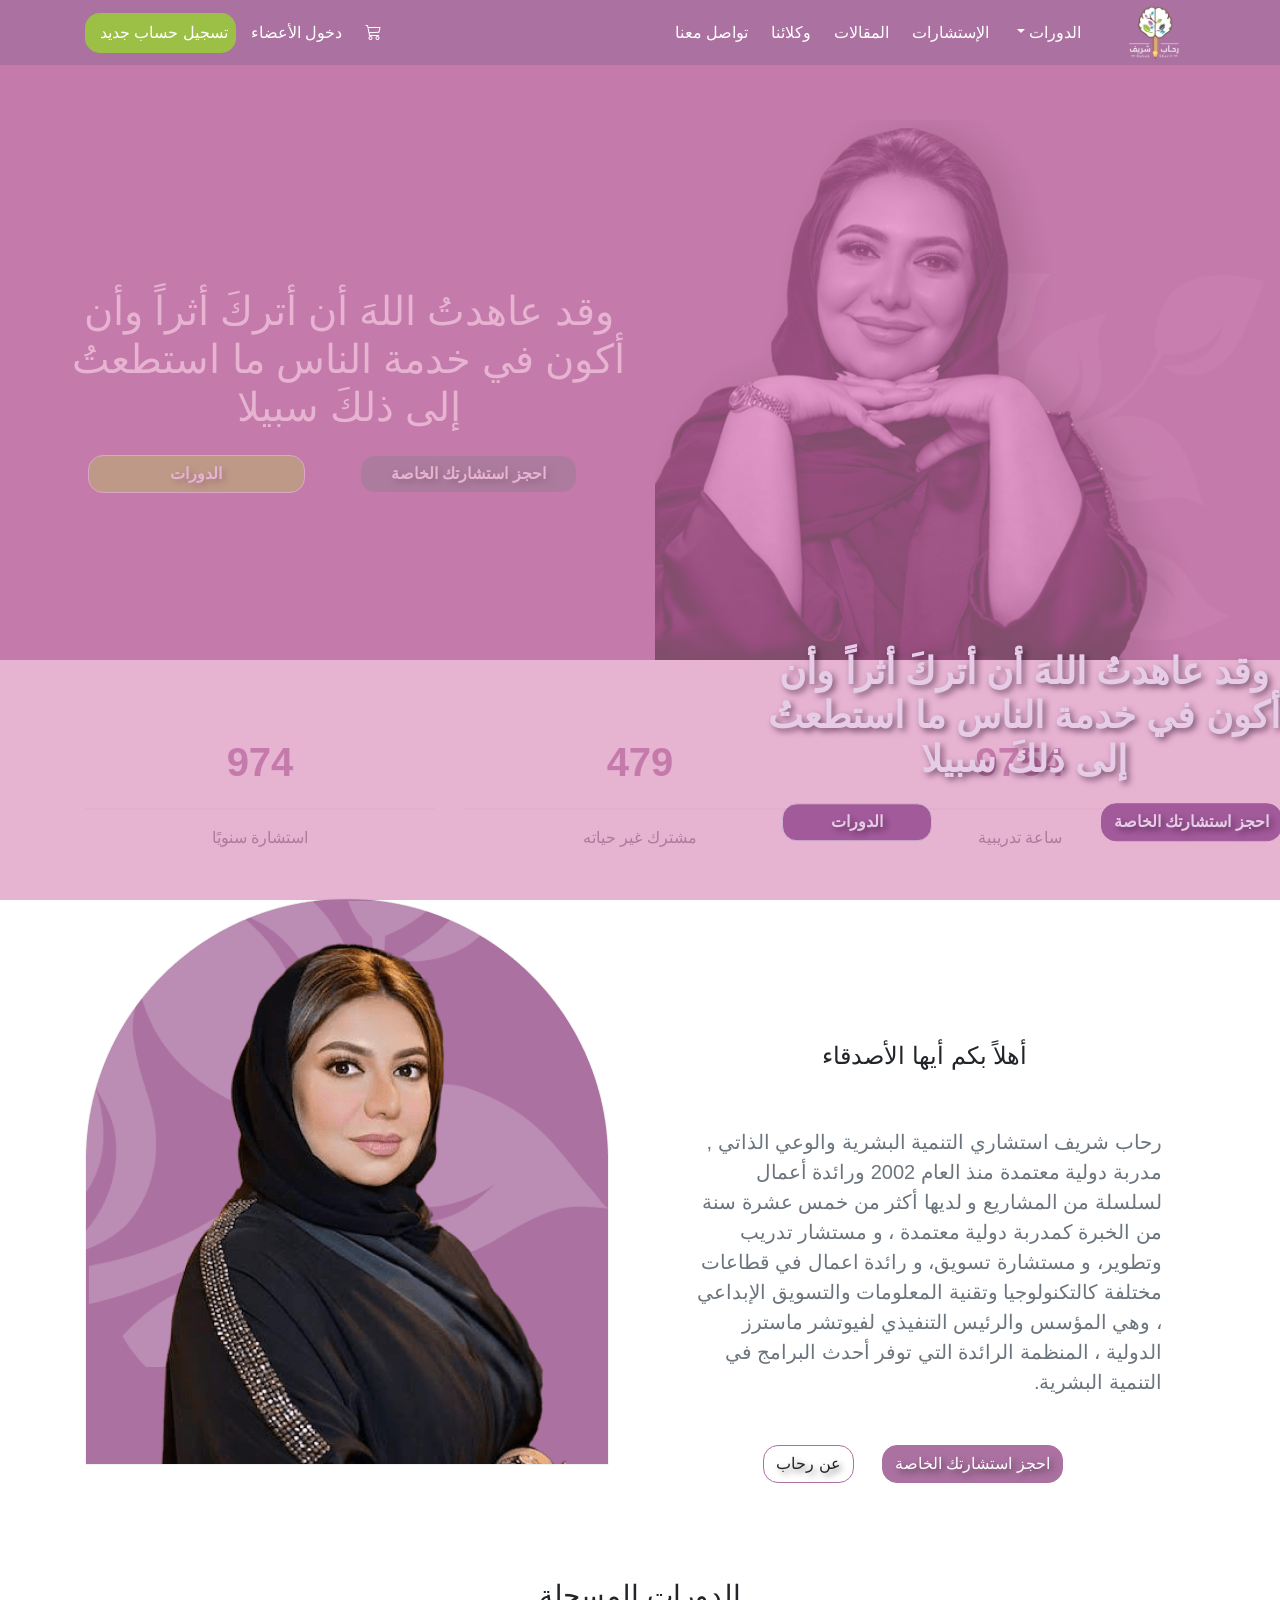
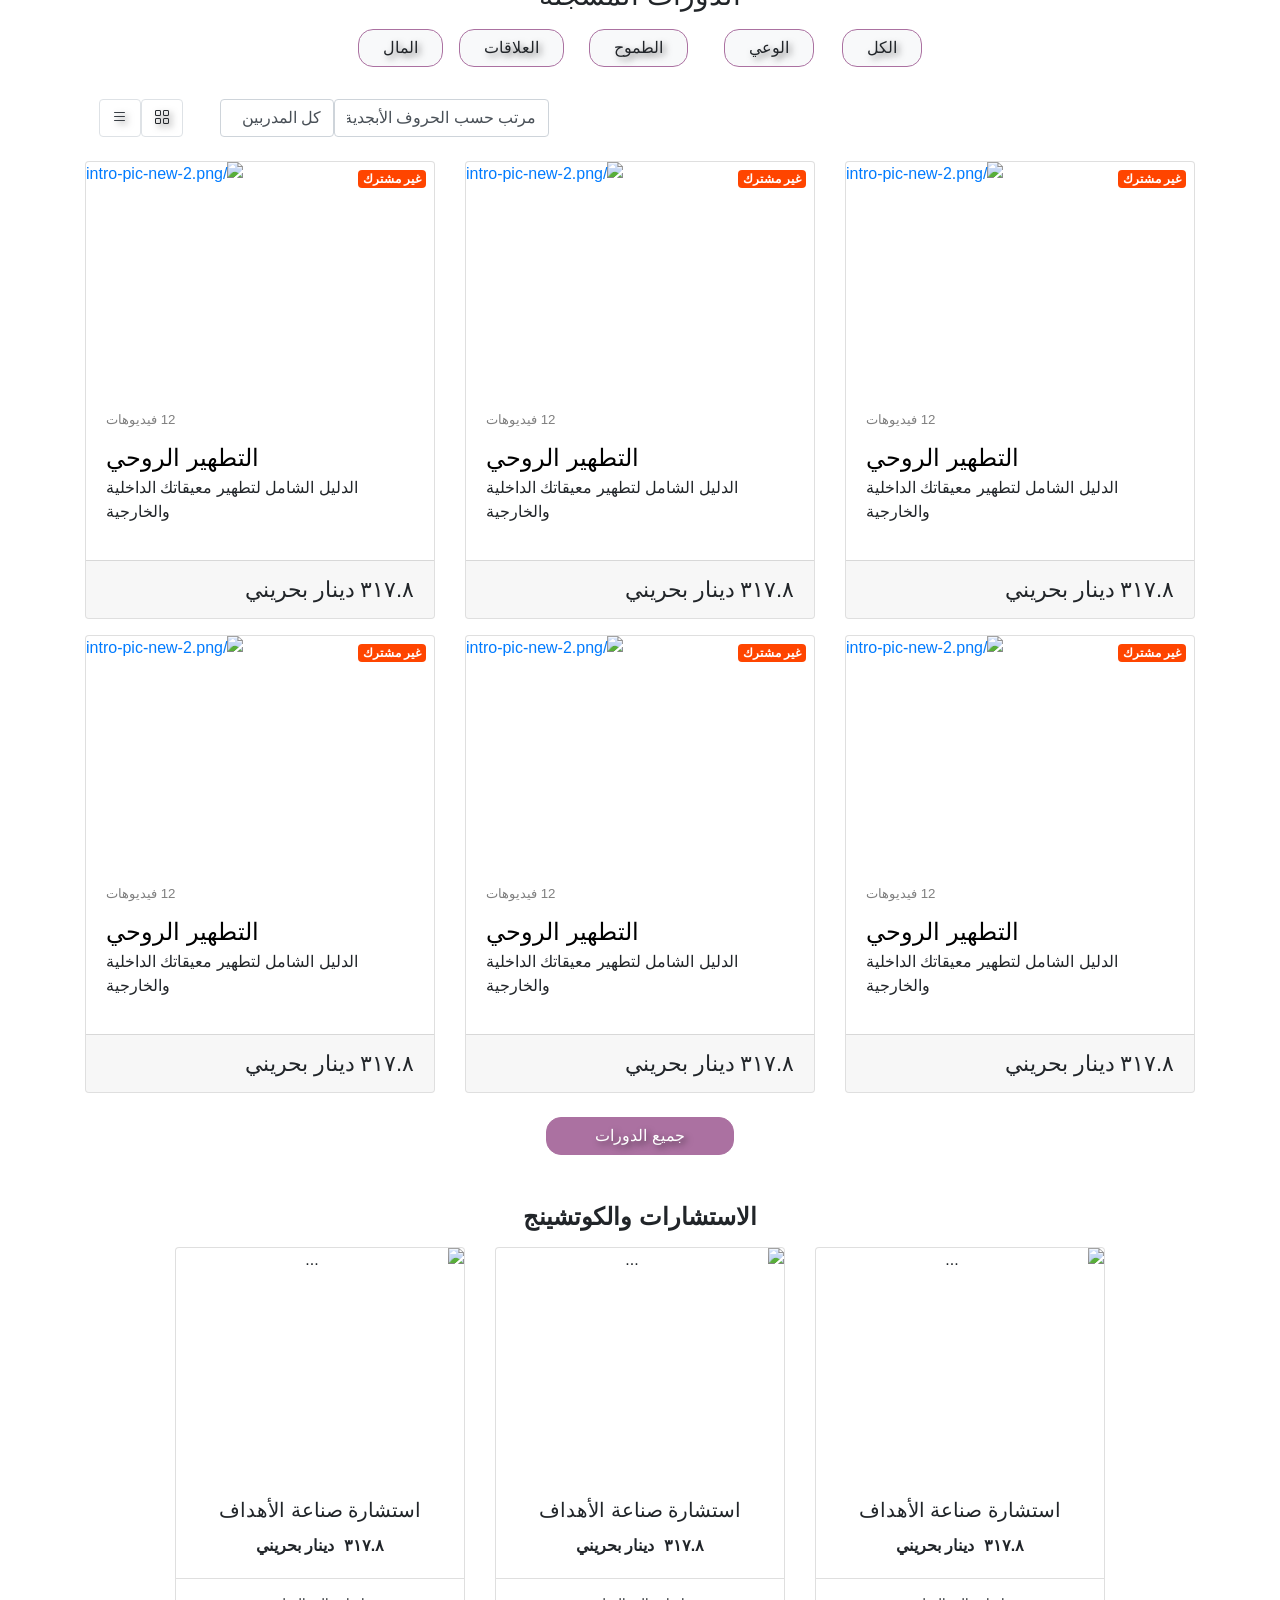
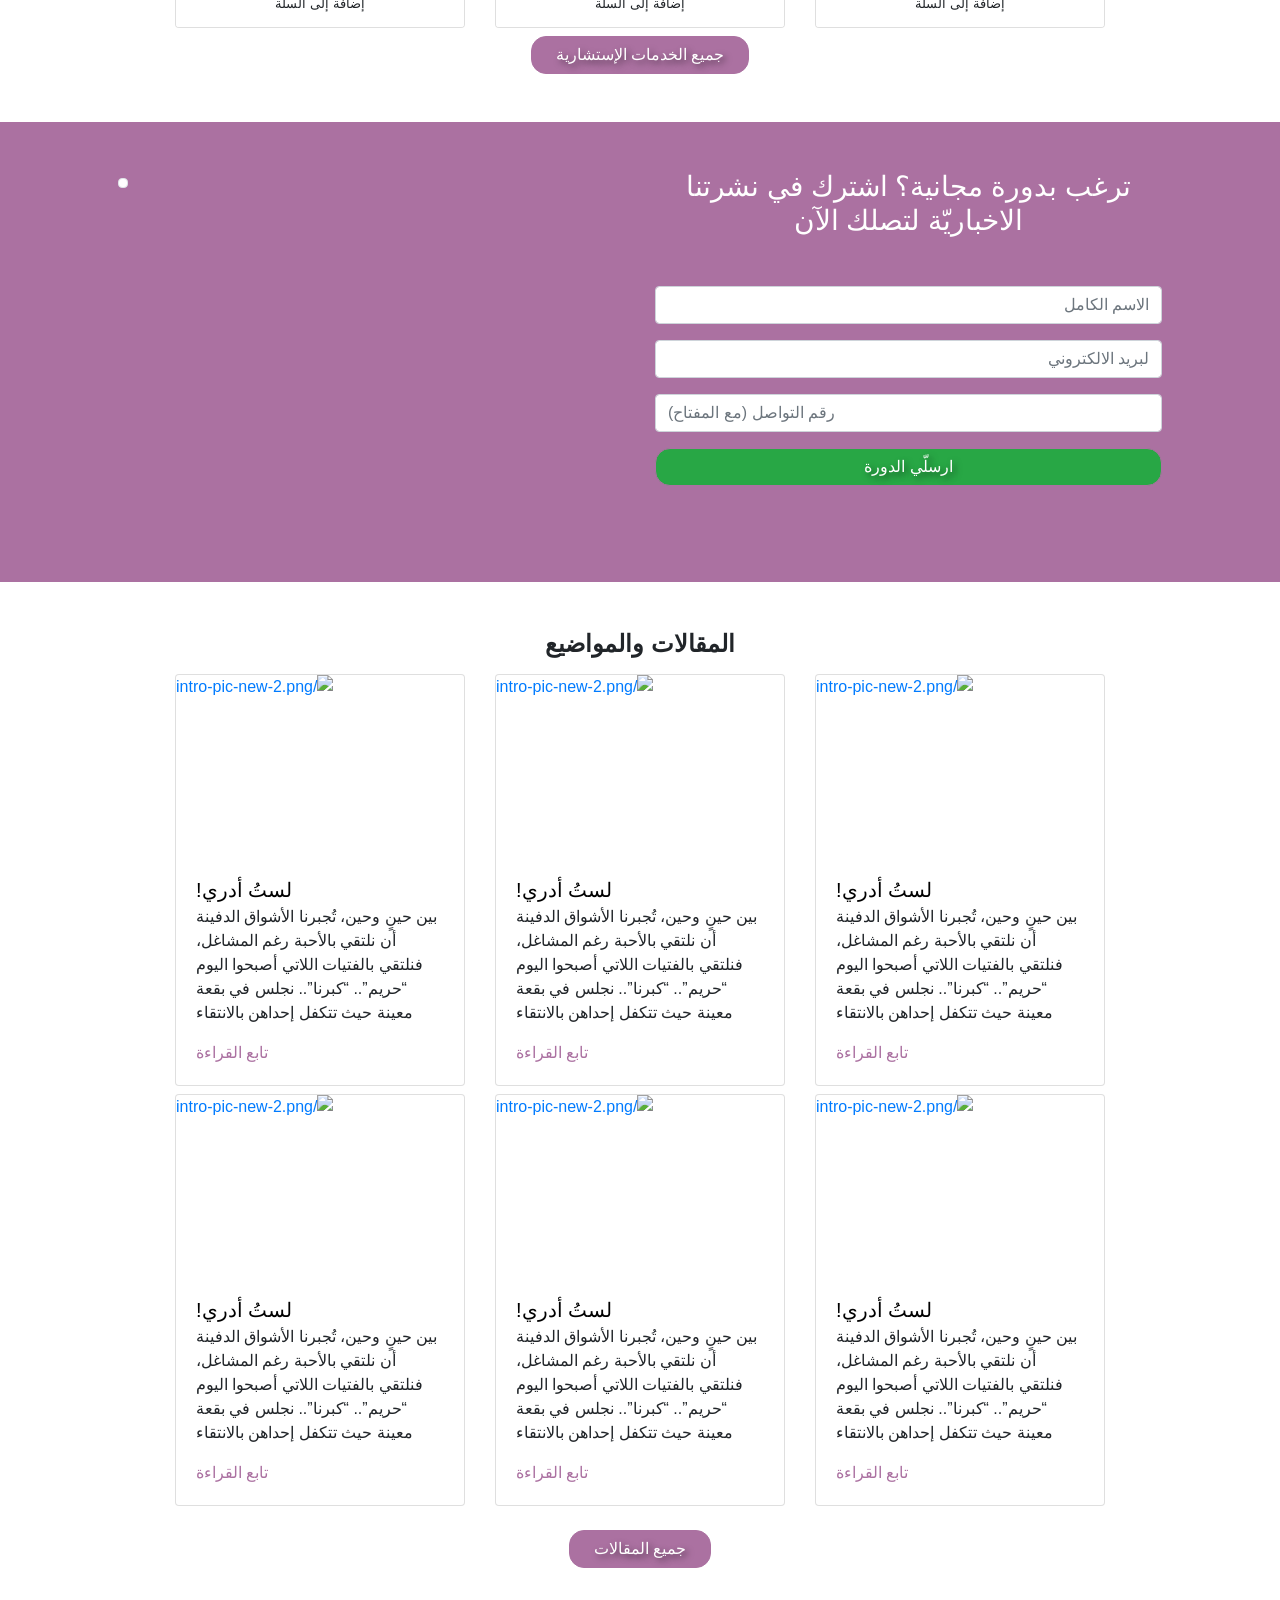
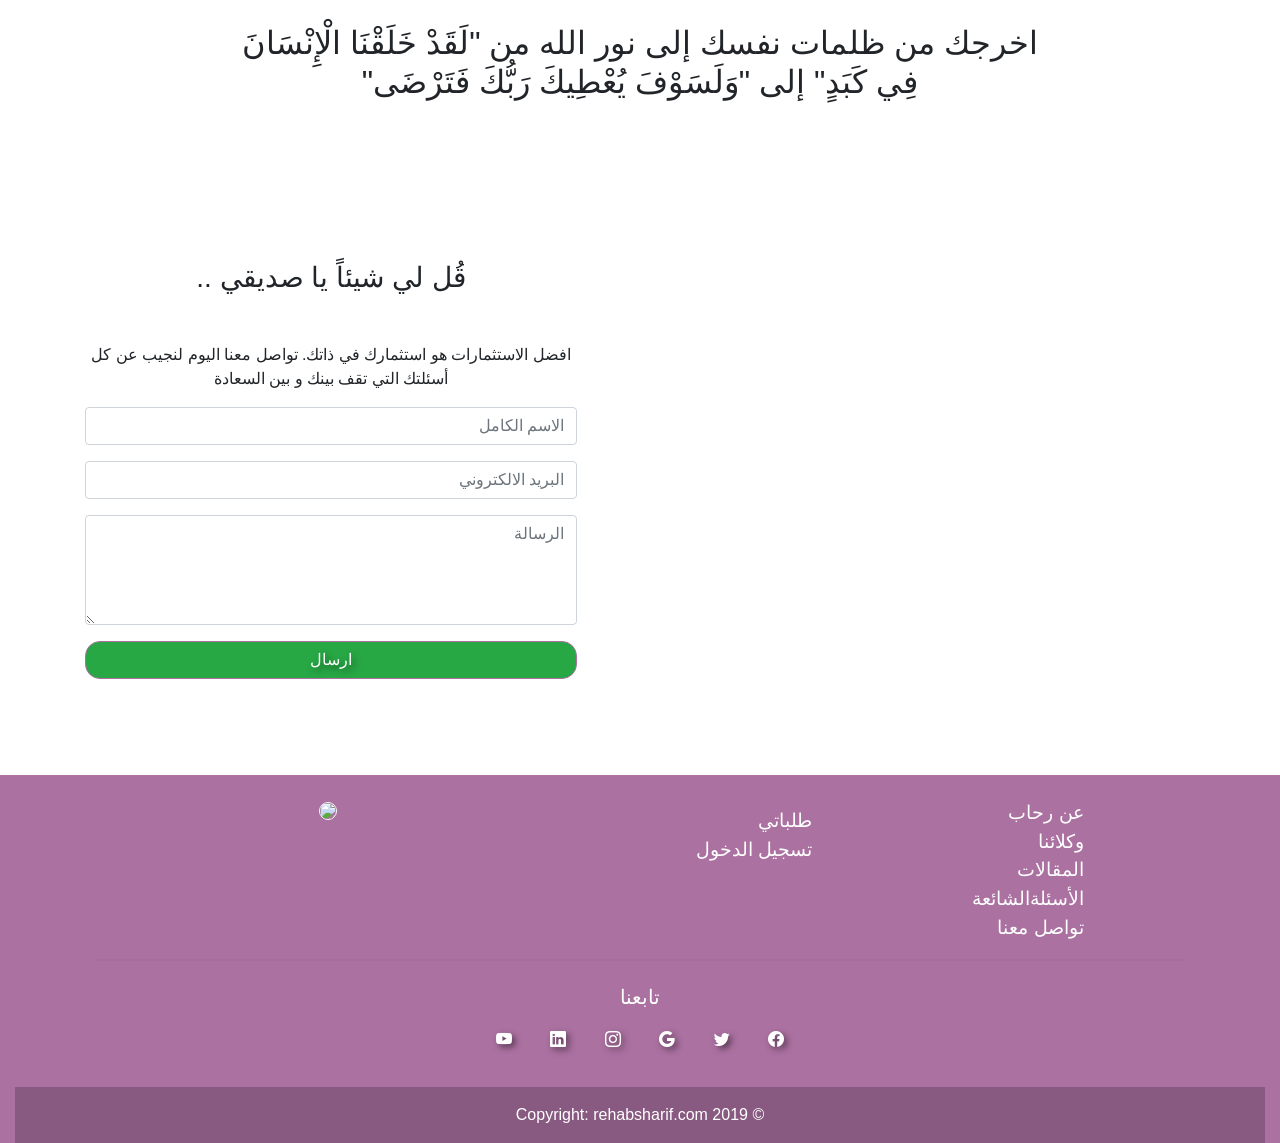
==== index.html @ 51729252 "Update index.html new video , VIDD" ====
<!DOCTYPE html>
<html lang="ar" dir="rtl">
<head>
    <meta charset="UTF-8">
    <meta name="viewport" content="width=device-width, initial-scale=1.0">
    
     <!-- Bootstrap cdn link  -->
     <link href="https://cdn.jsdelivr.net/npm/bootstrap@5.3.2/dist/css/bootstrap.min.css" rel="stylesheet" />
     <!-- bootstrap icons cdn  -->
     <link rel="stylesheet" href="https://cdn.jsdelivr.net/npm/bootstrap-icons@1.11.3/font/bootstrap-icons.min.css">
     <link rel="stylesheet" href="https://stackpath.bootstrapcdn.com/bootstrap/4.5.2/css/bootstrap.min.css">
     <script src="https://cdn.jsdelivr.net/npm/bootstrap@5.3.2/dist/js/bootstrap.bundle.min.js"></script>
     <!-- Our custom css  -->
     <link rel="stylesheet" href="testcss.css" />

     <style>
       /* Adjust the styles as needed */
    .video-container {
      position: relative;
      height: 100vh;
      overflow: hidden;
    }

    .video-container video {
      min-width: 100%;
      min-height: 100%;
      width: auto;
      height: auto;
      position: absolute;
      top: 50%;
      left: 50%;
      transform: translate(-50%, -50%);
      z-index: -1;
    }
.video-container{
  position: absolute;
      top: 0;
      left: 0;
      width: 100%;
      height: 100%;
      background-color: rgba(255, 192, 203, 0.5); /* Pink color with 50% transparency */
      z-index: 1;
}
    .content {
      position: absolute;
      top: 82%;
      left: 80%;
      transform: translate(-50%, -50%);
      text-align: center;
      /* color: rgba(255, 192, 203); */
      color: white;
      text-shadow: 3px 3px 6px rgba(0, 0, 0, 0.5);
    }

    .content h1 {
      font-size: 2.3rem;
      margin-bottom: 5px;
    }
    .overlay {
      position: absolute;
      top: 0;
      left: 0;
      width: 100%;
      height: 100%;
      background-color: rgba(128, 0, 128, 0.2); /* Light purple color with 20% opacity */
      z-index: 1;
    }
.btn{
  text-shadow: 3px 3px 6px rgba(0, 0, 0, 0.5);
}
     </style>

    <title>Document</title>
</head>

    <body class="m-0 border-0 p-0">
        <!-- Main Navbar  -->
        <nav class="navbar navbar-expand-lg bg-navbar p-0 m-0 fixed-top text-right">
            <!--make navbar fixed to top with no side margin or space-->
            <div class="container">
    
                <a class="navbar-brand " href="#"><img src="brandlogo.png" width="50" height="55" /></a>
                <!--given logo size because its big will spoil navbar design-->
    
                <button class="navbar-toggler" id="toggler-btn" type="button" data-bs-toggle="collapse"
                    data-bs-target="#navbarSupportedContent" aria-controls="navbarSupportedContent" aria-expanded="false"
                    aria-label="Toggle navigation">
                    <span class="navbar-toggler-icon"><i class="bi bi-list"></i></span>
                </button>
                <!-- this is the button for toggle event, use bootstrap default,(bootstrap javascript cdn must import)-->
    
                <div class="collapse navbar-collapse" id="navbarSupportedContent">
                    <!--in this div place all the content want to toggle-->
                    <!-- put every navigaition in the form of ul & li and give bootstrap navbar class-->
                    <ul class="navbar-nav">
                        <li class="nav-item dropdown">
                            <a class="nav-link dropdown-toggle text-white" href="#" role="button" data-bs-toggle="dropdown"
                                aria-expanded="false">
                                الدورات
                            </a>
                            <ul class="dropdown-menu text-center w-50">
                                <li><a class="dropdown-item nav-link text-dark" href="#">الدورات المسجلة</a></li>
                                <li><a class="dropdown-item nav-link text-dark " href="#">الدورات المباشرة</a></li>
    
                            </ul>
                        </li>
    
                        <li class="nav-item">
                            <a class="nav-link text-white" href="#">الإستشارات</a>
                        </li>
    
                        <li class="nav-item">
                            <a class="nav-link text-white" href="#">المقالات</a>
                        </li>
    
                        <li class="nav-item">
                            <a class="nav-link text-white" href="#">وكلائنا</a>
                        </li>
    
                        <li class="nav-item">
                            <a class="nav-link text-white" href="#">تواصل معنا</a>
                        </li>
    
                    </ul>
    
                    <ul class="navbar-nav me-auto mb-2 mb-lg-0 ">
                        <li class="nav-item">
                            <a class="nav-link active text-white" href="#"><i class="bi bi-cart3"></i></a>
                        </li>
                        <li class="nav-item">
                            <a class="nav-link text-white" href="#">دخول الأعضاء</a>
                        </li>

                        
                        <li class="nav-item nav_active_btn ">
                            <a class="nav-link text-white ">تسجيل حساب جديد</a>
                        </li>
    
    
                    </ul>
    
                </div>
            </div>
        </nav>
    
        <!-- Main Navbar end  -->
    
    
        <!-- Section 1 start - About rehab sharif  -->
        <section>

          <div class="contaier-fluid p-0 mt-4" style="background-color: none;">
            <div class="video-container">
              <!-- Replace 'video.mp4' with your video file -->
              <video preload autoplay loop muted class="mt-5 pt-5">
                <source src="VIDD.mp4" type="video/mp4">
                Your browser does not support the video tag.
              </video>
              <div class="overlay"></div>
              <div class="content pt-3 w-50">
                  <h1 class="display-4 fw-bold" >
                      وقد عاهدتُ اللهَ أن أتركَ أثراً وأن <br>
                      أكون في خدمة الناس ما استطعتُ<br>
                      إلى ذلكَ سبيلا</h1>
                      <div class="row pt-md-3 d-flex">
                          <div class="col-md-6 col-8 ">
                              <button type="button" style="background-color: #AB71A1;"
                                  class="btn  btn-light  text-white  round-corner ">
                              <b>   احجز استشارتك الخاصة</b></button>
                          </div>
                          <!-- btn-g-w is custom class for aldawarat button  -->
                          <div class="col-md-6 col-4 ">
                              <button type="button"  style="background-color: #AB71A1;" class="btn btn-light border btn-g-w  px-5"><b> الدورات</b></button>
                          </div>
                      </div>
            
              </div>
            </div>
          </div>
    

         
            
              </div>
            </div>
          </div>
        <div class="container-fluid rehab_design_bg_img m-0 pb-2 pb-md-0 pt-5">
            <div class="container-fluid  m-0 p-0 ">
                <div class="row pt-5">
                    <div class="col-md-6 image-fluid">
                        <img src="intro-pic-new-2.png" class="img-fluid" alt="Rehab Sharif Photo">
                    </div>
                    <div class="col-md-6 my-auto">
                        <h1 class="text-center text-white d-flex justify-content-center justify-content-lg-start pl-md-5 mt-3 mt-md-0" >
                            وقد عاهدتُ اللهَ أن أتركَ أثراً وأن <br>
                            أكون في خدمة الناس ما استطعتُ<br>
                            إلى ذلكَ سبيلا</h1>
    
                        <div class="row pt-md-3">
                            <div class="col-md-6 col-8 ">
                                <button type="button"
                                    class="btn  btn-light  text-white btn-block round-corner mr-md-5 bg-secondary w-75">
                                <b>   احجز استشارتك الخاصة</b></button>
                            </div>
                            <!-- btn-g-w is custom class for aldawarat button  -->
                            <div class="col-md-6 col-4 ">
                                <button type="button" class="btn btn-light border btn-g-w btn-block w-75"><b> الدورات</b></button>
                            </div>
                        </div>
    
                    </div>
    
                </div>
            </div>
        </div>
        <br>
    </section>
        <!-- Section 1 end  -->






<section>
    <div class="container mt-5 mb-md-5">
        <div class="row d-flex text-center ">
            <div class="col-md-4 col-12 mb-5 mb-md-0"><span class="stopwatch fs-1"  id="stopwatch1"><strong>0</strong></span><hr> <span class="text-muted">ساعة تدريبية </span></div>
            <div class="col-md-4 col-12 mb-5 mb-md-0"><span class="stopwatch fs-1" id="stopwatch2"><b>0</b></span><hr><span class="text-muted">مشترك غير حياته </span></div>
            <div class="col-md-4 col-12 mb-5 mb-md-0"><span class="stopwatch fs-1" id="stopwatch3"><b>0</b></span><hr><span class="text-muted">استشارة سنويًا</span></div>
        </div>
    </div>
</section>


        <!-- stopwatch section ends  -->
    
<!-- about rehab sharif section  start  -->

<section>
<div class="container">
    
    <div class="row ">
        <div class="col-md-6 col-12 my-5 px-5 order-md-0 order-1">
            <h4 class="my-md-5 pt-md-5 pb-2 text-center">أهلاً بكم أيها الأصدقاء</h4>
            <p class="fs-5 text-muted text-end">رحاب شريف استشاري التنمية البشرية والوعي الذاتي , مدربة دولية معتمدة منذ العام 2002 ورائدة أعمال لسلسلة من المشاريع و لديها أكثر من خمس عشرة سنة من الخبرة كمدربة دولية معتمدة ، و مستشار تدريب وتطوير، و مستشارة تسويق، و رائدة اعمال في قطاعات مختلفة كالتكنولوجيا وتقنية المعلومات والتسويق الإبداعي ، وهي المؤسس والرئيس التنفيذي لفيوتشر ماسترز الدولية ، المنظمة الرائدة التي توفر أحدث البرامج في التنمية البشرية.</h5>
      
       <div class="mt-5 text-center">
                <button class="btn round-corner mx-md-4" id="book_consultation_btn">احجز استشارتك الخاصة</button>
                <button class="btn round-corner ">عن رحاب</button>
            </div>
            </div>
        <div class="col-md-6 col-12">
            <img src="About-Rehab.png" class="img-fluid" alt="">
        </div>
    </div>
</div>

</section>
<!-- about section end  -->

<!-- course category section - start  -->
<section id="courses" class="mt-5">
    <div class="container">
        <div>
          <div class="coursesection">
    
            <h3 class="text-center mb-2">الدورات المسجلة</h3>
          </div>
    
          <div class="text-center">
            <button class="btn btn-light m-2 px-4">الكل </button>
            <button class="btn btn-light mx-3 px-4">الوعي </button>
            <button class="btn btn-light mx-3 px-4">الطموح </button>
            <button class="btn btn-light mx-1 px-4">العلاقات </button>
            <button class="btn btn-light mx-2 px-4">المال </button>
      
          
          </div>
        </div>
      </div>
</section>

<!-- course category section -end  -->

                                    <!-- courses section list  -start  -->

  <section id="courses">
<!-- Button group  -->
<div class="container mt-4">
    <div class="container d-flex justify-content-end ">
      <div class="row d-flex ">
   
    <div class="col-md-9 col-8 d-flex flex-wrap flex-md-nowrap ">
      <div class=" active mb-3">
        <select class="form-control" id="sfwd_prs-order-by" name="orderby">
          <option value="alphabetical" selected="selected">مرتب حسب الحروف الأبجدية</option>
          <option value="recent">حديثة الانشاء</option>
        </select>
      </div>

      <div class="select-wrap active mb-3">
        <select class="form-control" id="sfwd_instructors-order-by" name="filter-instructors">
          <option value="all">كل المدربين</option>
          <option value="20">sham admin</option>
          <option value="3">suhail-admin</option>
          <option value="11">حليمة شريف</option>
        </select>
      </div>
    </div>
    <div class="col-md-3 col-4">
      <div class="btn-group" role="group" aria-label="Basic example">
        <button type="button" class="btn border border-1 rounded-1">  <i class="bi bi-grid" ></i></button>
        <button type="button" class="btn border border-1 rounded-1"> <i class="bi bi-list text-dark"></i></button>
    
      </div>
    </div>

    </div>
    </div>
<!-- button group end  -->


  </div>
<!-- courses section started  -->
  <div class="container  d-flex justify-content-end mb-4 mt-5 mt-md-2">
    <div class="row row-cols-1 row-cols-md-3 g-md-3 g-4">
    
        <div class="col">
          <div class="card h-100 position-relative">
            <span class="badge badge-primary position-absolute top-0 end-0 m-2" style="background-color:orangered">غير مشترك</span>
    
          <a href="">
            <img src="https://rehabsharif.b-cdn.net/wp-content/uploads/2023/02/%D8%AF%D9%88%D8%B1%D8%A9-%D8%A7%D9%84%D8%AA%D8%B7%D9%87%D9%8A%D8%B1-%D8%A7%D9%84%D8%B1%D9%88%D8%AD%D9%8A-min-300x176.png" class="card-img-top align-content-center img-fluid "   alt="/intro-pic-new-2.png" style="min-height:230px;max-height:  230px;">
          </a>
    
    
            <div class="card-body">
              <h5 class="card-title" style="color:gray;font-size: smaller;">12 فيديوهات</h5>
              <a href="#"  style="color: black;font-size: 24px;text-decoration: none;" > التطهير الروحي</a>
              <p class="card-text pb-3">
                الدليل الشامل لتطهير معيقاتك الداخلية والخارجية	</p>
            </div>
            <div class="card-footer  d-flex">
              <span style="font-size: 22px;" id="currency_set">٣١٧.٨</span>
              <span style="font-size: 22px;padding-right: 5px;">
              دينار بحريني   				 	
              </span>     
               </div>
          </div>
        </div>
       
        <div class="col">
          <div class="card h-100 position-relative">
            <span class="badge badge-danger position-absolute top-0 end-0 m-2" style="background-color:orangered">غير مشترك</span>
    
          <a href="">
            <img src="https://rehabsharif.b-cdn.net/wp-content/uploads/2023/02/%D8%AF%D9%88%D8%B1%D8%A9-%D8%A7%D9%84%D9%83%D9%8A%D9%86%D9%88%D9%86%D8%A9-%D8%A7%D9%84%D8%B1%D9%88%D8%AD%D9%8A%D8%A9-min-300x176.png" class="card-img-top align-content-center img-fluid"   alt="/intro-pic-new-2.png" style="min-height:230px;max-height:  230px;">
          </a>
    
    
            <div class="card-body">
              <h5 class="card-title" style="color:gray;font-size: smaller;">12 فيديوهات</h5>
              <a href="#"  style="color: black;font-size: 24px;text-decoration: none;" > التطهير الروحي</a>
              <p class="card-text pb-3">
                الدليل الشامل لتطهير معيقاتك الداخلية والخارجية	</p>
            </div>
            <div class="card-footer  d-flex">
              <span style="font-size: 22px;" id="currency_set">٣١٧.٨</span>
              <span style="font-size: 22px;padding-right: 5px;">
              دينار بحريني   				 	
              </span>     
               </div>
          </div>
        </div>
    
        <div class="col">
          <div class="card h-100 position-relative">
            <span class="badge badge-danger position-absolute top-0 end-0 m-2" style="background-color:orangered">غير مشترك</span>
    
          <a href="">
            <img src="https://rehabsharif.b-cdn.net/wp-content/uploads/2023/02/%D8%AF%D9%88%D8%B1%D8%A9-%D8%AC%D8%B0%D8%A8-%D8%B4%D8%B1%D9%8A%D9%83-%D8%A7%D9%84%D8%AD%D9%8A%D8%A7%D8%A9-min-300x176.png" class="card-img-top align-content-center"   alt="/intro-pic-new-2.png" style="min-height:230px;max-height:  230px;">
          </a>
    
    
            <div class="card-body">
              <h5 class="card-title" style="color:gray;font-size: smaller;">12 فيديوهات</h5>
              <a href="#"  style="color: black;font-size: 24px;text-decoration: none;" > التطهير الروحي</a>
              <p class="card-text pb-3">
                الدليل الشامل لتطهير معيقاتك الداخلية والخارجية	</p>
            </div>
            <div class="card-footer  d-flex">
              <span style="font-size: 22px;" id="currency_set">٣١٧.٨</span>
              <span style="font-size: 22px;padding-right: 5px;">
              دينار بحريني   				 	
              </span>     
               </div>
          </div>
        </div>
    
    
        <div class="col">
          <div class="card h-100 position-relative">
            <span class="badge badge-danger position-absolute top-0 end-0 m-2" style="background-color:orangered">غير مشترك</span>
    
          <a href="">
            <img src="https://rehabsharif.b-cdn.net/wp-content/uploads/2023/02/%D8%AF%D9%88%D8%B1%D8%A9-%D8%B1%D8%B3%D8%A7%D8%A6%D9%84-%D9%85%D9%86-%D8%A7%D9%84%D9%84%D9%87-min-300x176.png" class="card-img-top align-content-center"   alt="/intro-pic-new-2.png" style="min-height:230px;max-height:  230px;">
          </a>
   
    
            <div class="card-body">
              <h5 class="card-title" style="color:gray;font-size: smaller;">12 فيديوهات</h5>
              <a href="#"  style="color: black;font-size: 24px;text-decoration: none;" > التطهير الروحي</a>
              <p class="card-text pb-3">
                الدليل الشامل لتطهير معيقاتك الداخلية والخارجية	</p>
            </div>
            <div class="card-footer  d-flex">
              <span style="font-size: 22px;" id="currency_set">٣١٧.٨</span>
              <span style="font-size: 22px;padding-right: 5px;">
              دينار بحريني   				 	
              </span>     
               </div>
          </div>
        </div>
    
    
    
        <div class="col">
          <div class="card h-100 position-relative">
            <span class="badge badge-danger position-absolute top-0 end-0 m-2" style="background-color:orangered">غير مشترك</span>
    
          <a href="">
            <img src="https://rehabsharif.b-cdn.net/wp-content/uploads/2023/02/%D8%B1%D9%81%D8%B9-%D8%A7%D9%84%D8%A5%D8%B3%D8%AA%D8%AD%D9%82%D8%A7%D9%82-min-300x176.png" class="card-img-top align-content-center"   alt="/intro-pic-new-2.png" style="min-height:230px;max-height:  230px;">
          </a>
        
            <div class="card-body">
              <h5 class="card-title" style="color:gray;font-size: smaller;">12 فيديوهات</h5>
              <a href="#"  style="color: black;font-size: 24px;text-decoration: none;" > التطهير الروحي</a>
              <p class="card-text pb-3">
                الدليل الشامل لتطهير معيقاتك الداخلية والخارجية	</p>
            </div>
            <div class="card-footer  d-flex">
              <span style="font-size: 22px;" id="currency_set">٣١٧.٨</span>
              <span style="font-size: 22px;padding-right: 5px;">
              دينار بحريني   				 	
              </span>     
               </div>
          </div>
        </div>
    
    
    
           <div class="col">
          <div class="card h-100 position-relative">
            <span class="badge badge-primary position-absolute top-0 end-0 m-2" style="background-color:orangered">غير مشترك</span>
    
          <a href="">
            <img src="https://rehabsharif.b-cdn.net/wp-content/uploads/2023/02/%D9%81%D9%83-%D8%A7%D9%84%D8%AA%D8%B9%D9%84%D9%82-min-300x176.png" class="card-img-top align-content-center"   alt="/intro-pic-new-2.png" style="min-height:230px;max-height:  230px;">
          </a>
    
    
            <div class="card-body">
              <h5 class="card-title" style="color:gray;font-size: smaller;">12 فيديوهات</h5>
              <a href="#"  style="color: black;font-size: 24px;text-decoration: none;" > التطهير الروحي</a>
              <p class="card-text pb-3">
                الدليل الشامل لتطهير معيقاتك الداخلية والخارجية	</p>
            </div>
            <div class="card-footer  d-flex">
              <span style="font-size: 22px;" id="currency_set">٣١٧.٨</span>
              <span style="font-size: 22px;padding-right: 5px;">
              دينار بحريني   				 	
              </span>     
               </div>
          </div>
        </div>
    
    
        
    
      </div>
  </div>

  </section>                                  

<!-- courses section list -end  -->

 <!-- more courses button  -->
 <div class="container mb-5">
    <div class="text-center"><button class="btn btn-light bg-navbar text-white px-5">جميع الدورات</button></div>
 </div>

 <!-- end more section button code  -->

 <!-- live sessions section- start -->
 <div class="container mt-3  w-75">
    <h4 class="text-center mb-3"><b>الاستشارات والكوتشينج</b></h4>
    <div class="row row-cols-1 row-cols-md-3 g-4">
        <div class="col">
          <div class="card h-100 text-center">
            <img src="https://rehabsharif.b-cdn.net/wp-content/uploads/2023/02/Making-goals-consultation-600x540-1-300x300.png " class="card-img-top" alt="..." style="min-height:230px;max-height:  230px;">
            <div class="card-body">
              <h5 class="card-title">استشارة صناعة الأهداف</h5>
              <div class="card-text   text-center">
                <span style="font-size: 16px;" id="currency_set"><b> ٣١٧.٨</b></span>
                <span style="font-size: 16px;padding-right: 5px;">
              <b>  دينار بحريني   </b>				 	
                </span>     
                 </div>
            </div>
            <div class="card-footer bg-white">
              <small class="">إضافة إلى السلة</small>
            </div>
          </div>
        </div>



        <div class="col">
            <div class="card h-100 text-center">
              <img src="https://rehabsharif.b-cdn.net/wp-content/uploads/2023/02/Truama-relief-consultation-600x540-1-300x300.png " class="card-img-top" alt="..." style="min-height:230px;max-height:  230px;">
              <div class="card-body">
                <h5 class="card-title">استشارة صناعة الأهداف</h5>
                <div class="card-text   text-center">
                  <span style="font-size: 16px;" id="currency_set"><b> ٣١٧.٨</b></span>
                  <span style="font-size: 16px;padding-right: 5px;">
                <b>  دينار بحريني   </b>				 	
                  </span>     
                   </div>
              </div>
              <div class="card-footer bg-white">
                <small class="">إضافة إلى السلة</small>
              </div>
            </div>
          </div>


          <div class="col">
            <div class="card h-100 text-center">
              <img src="https://rehabsharif.b-cdn.net/wp-content/uploads/2023/02/General-consultation_-problem-solving-300x300.png" class="card-img-top" alt="..." style="min-height:230px;max-height:  230px;">
              <div class="card-body">
                <h5 class="card-title">استشارة صناعة الأهداف</h5>
                <div class="card-text   text-center">
                  <span style="font-size: 16px;" id="currency_set"><b> ٣١٧.٨</b></span>
                  <span style="font-size: 16px;padding-right: 5px;">
                <b>  دينار بحريني   </b>				 	
                  </span>     
                   </div>
              </div>
              <div class="card-footer bg-white">
                <small class="">إضافة إلى السلة</small>
              </div>
            </div>
          </div>

       

 
      </div>
      <div class="text-center mt-2"><button class="btn btn-light bg-navbar text-white px-md-4 "> جميع الخدمات الإستشارية</button></div>
    </div>
 </div>
 <!-- live sessions section -end  -->

 <!-- // contact form start  -->
<section>
 <div class="container-fluid mt-5">
    <div class="container p-5">
      <div class="row ">
        <div class="col-md-6 col-12 order-md-0 order-1">
          
          <form id="myForm" class="">
            <div class="form-group">
            <h3 class="text-center mb-md-5 mb-2 mt-5 mt-md-0">ترغب بدورة مجانية؟ اشترك في نشرتنا الاخباريّة لتصلك الآن</h3>
              <input type="text" class="form-control" id="firstName" name="firstName" required placeholder="الاسم الكامل">
            </div>
    
            <div class="form-group">
             
              <input type="email" class="form-control" id="email" name="email" required placeholder="لبريد الالكتروني">
              
            </div>
    
            <div class="form-group">
             
              <input type="tel" class="form-control" id="contactNumber" name="contactNumber"  pattern="[0-9]{10}" required placeholder="رقم التواصل (مع المفتاح)">
             
            </div>
    
            <button type="submit" class="btn btn-success btn-block round-corner mb-5">ارسلّي الدورة</button>
          </form>
        </div>
        <div class="col-md-6 col-12 "> <img class="img-fluid img-thumbnail rounded rounded-5  "
          src="https://rehabsharif.b-cdn.net/wp-content/uploads/2023/05/timo-stern-EvcUtLF12XQ-unsplash-min-1-scaled-1-1536x865.jpg"
          alt=""></div>
      </div>
    </div>
  </div>
</section>
 <!-- contact form end  -->


 <!-- //article section start  -->
 <section>
 <div class="container mt-5  w-75">
    <h4 class="text-center mb-3"><b>المقالات والمواضيع</b></h4>
    <div class="row row-cols-1 row-cols-md-3 g-2">

    
        <div class="col">
          <div class="card h-100 ">
          
    
          <a href="">
            <img src="https://rehabsharif.b-cdn.net/wp-content/uploads/2023/07/4142-12.jpg" class="card-img-top align-content-center img-fluid"   alt="/intro-pic-new-2.png" style="min-height:180px;max-height:  180px;">
          </a>
    
    
            <div class="card-body">
             
              <a href="#"  style="color: black;font-size: 20px;text-decoration: none;" > لستُ أدري!</a>
              <p class="card-text">
                بين حينٍ وحين، تُجبرنا الأشواق الدفينة أن نلتقي بالأحبة رغم المشاغل، فنلتقي بالفتيات اللاتي أصبحوا اليوم “حريم”.. “كبرنا”.. نجلس في بقعة معينة حيث تتكفل إحداهن  بالانتقاء	</p>
           <a href="#" style="color: #AB71A1;">تابع القراءة</a>
            </div>
           
          </div>
        </div>
       
    
        <div class="col">
            <div class="card h-100 ">
            
      
            <a href="">
              <img src="https://rehabsharif.b-cdn.net/wp-content/uploads/2023/07/127-153132-benefits-of-early-sleep-for-children-2.jpg" class="card-img-top align-content-center img-fluid"   alt="/intro-pic-new-2.png" style="min-height:180px;max-height:  180px;">
            </a>
      
      
              <div class="card-body">
               
                <a href="#"  style="color: black;font-size: 20px;text-decoration: none;" > لستُ أدري!</a>
                <p class="card-text">
                  بين حينٍ وحين، تُجبرنا الأشواق الدفينة أن نلتقي بالأحبة رغم المشاغل، فنلتقي بالفتيات اللاتي أصبحوا اليوم “حريم”.. “كبرنا”.. نجلس في بقعة معينة حيث تتكفل إحداهن  بالانتقاء	</p>
             <a href="#" style="color: #AB71A1;">تابع القراءة</a>
              </div>
             
            </div>
          </div>
    
    
          <div class="col">
            <div class="card h-100 ">
            
      
            <a href="">
              <img src="https://rehabsharif.b-cdn.net/wp-content/uploads/2023/07/girl-3402351_1920-1024x683-1-768x512.jpg" class="card-img-top align-content-center img-fluid"   alt="/intro-pic-new-2.png" style="min-height:180px;max-height:  180px;">
            </a>
      
      
              <div class="card-body">
               
                <a href="#"  style="color: black;font-size: 20px;text-decoration: none;" > لستُ أدري!</a>
                <p class="card-text">
                  بين حينٍ وحين، تُجبرنا الأشواق الدفينة أن نلتقي بالأحبة رغم المشاغل، فنلتقي بالفتيات اللاتي أصبحوا اليوم “حريم”.. “كبرنا”.. نجلس في بقعة معينة حيث تتكفل إحداهن  بالانتقاء	</p>
             <a href="#" style="color: #AB71A1;">تابع القراءة</a>
              </div>
             
            </div>
          </div>
    
    
          <div class="col">
            <div class="card h-100 ">
            
      
            <a href="">
              <img src="https://rehabsharif.b-cdn.net/wp-content/uploads/2023/07/TYLsZajG5U.jpg" class="card-img-top align-content-center img-fluid"   alt="/intro-pic-new-2.png" style="min-height:180px;max-height:  180px;">
            </a>
      
      
              <div class="card-body">
               
                <a href="#"  style="color: black;font-size: 20px;text-decoration: none;" > لستُ أدري!</a>
                <p class="card-text">
                  بين حينٍ وحين، تُجبرنا الأشواق الدفينة أن نلتقي بالأحبة رغم المشاغل، فنلتقي بالفتيات اللاتي أصبحوا اليوم “حريم”.. “كبرنا”.. نجلس في بقعة معينة حيث تتكفل إحداهن  بالانتقاء	</p>
             <a href="#" style="color: #AB71A1;">تابع القراءة</a>
              </div>
             
            </div>
          </div>
    
    
          <div class="col">
            <div class="card h-100 ">
            
      
            <a href="">
              <img src="https://rehabsharif.b-cdn.net/wp-content/uploads/2023/07/IMG-20230511-WA0070.jpg" class="card-img-top align-content-center img-fluid"   alt="/intro-pic-new-2.png" style="min-height:180px;max-height:  180px;">
            </a>
      
      
              <div class="card-body">
               
                <a href="#"  style="color: black;font-size: 20px;text-decoration: none;" > لستُ أدري!</a>
                <p class="card-text">
                  بين حينٍ وحين، تُجبرنا الأشواق الدفينة أن نلتقي بالأحبة رغم المشاغل، فنلتقي بالفتيات اللاتي أصبحوا اليوم “حريم”.. “كبرنا”.. نجلس في بقعة معينة حيث تتكفل إحداهن  بالانتقاء	</p>
             <a href="#" style="color: #AB71A1;">تابع القراءة</a>
              </div>
             
            </div>
          </div>
    
    
          <div class="col">
            <div class="card h-100 ">
            
      
            <a href="">
              <img src="https://rehabsharif.b-cdn.net/wp-content/uploads/2023/07/mailbox-black-and-white-rural.jpg" class="card-img-top align-content-center img-fluid"   alt="/intro-pic-new-2.png" style="min-height:180px;max-height:  180px;">
            </a>
      
      
              <div class="card-body">
               
                <a href="#"  style="color: black;font-size: 20px;text-decoration: none;" > لستُ أدري!</a>
                <p class="card-text">
                  بين حينٍ وحين، تُجبرنا الأشواق الدفينة أن نلتقي بالأحبة رغم المشاغل، فنلتقي بالفتيات اللاتي أصبحوا اليوم “حريم”.. “كبرنا”.. نجلس في بقعة معينة حيث تتكفل إحداهن  بالانتقاء	</p>
             <a href="#" style="color: #AB71A1;">تابع القراءة</a>
              </div>
             
            </div>
          </div>
 
    
      </div>
      <div class="text-center mt-4"><button class="btn btn-light bg-navbar text-white px-md-4 "> جميع المقالات</button></div>
    </div>
</section>
 <!-- article section end  -->

 <!-- thought quote  start -->
 <div class="container text-center  mt-5">
    <div class="container mt-5">
        <div class="container mb-5">
          <div class="row">
            <div class="col-12 ">
 <h4 class="p-2 fs-2">اخرجك من ظلمات نفسك إلى نور الله

    من "لَقَدْ خَلَقْنَا الْإِنْسَانَ <br>
    فِي كَبَدٍ"
    
    إلى "وَلَسَوْفَ يُعْطِيكَ رَبُّكَ فَتَرْضَى"</h4>
  </div>
</div>
</div>
</div>
</div>
    <!-- thought quote end  -->

    <!-- contact us form start -->
    <section>
        <div class="container">
          <div class="row">
            <div class="col-12 col-md-6 text-center">
              <img class="img-fluid  rounded rounded-5 w-75 mt-md-5"
                  src="https://rehabsharif.b-cdn.net/wp-content/uploads/2023/05/Contact.png"
                  alt="">
            </div>
            <div class="col-md-6 col-12 order-md-0 order-1 mt-md-5">
                  
              <form id="myForm" class="pr-md-5" >
                <div class="form-group">
                <h3 class="text-center mb-md-5 mb-2 mt-md-5 mt-3 mt-md-0">قُل لي شيئاً يا صديقي ..</h3>
                <p class="text-center">افضل الاستثمارات هو استثمارك في ذاتك. تواصل معنا اليوم لنجيب عن كل أسئلتك التي تقف بينك و بين السعادة</p>
                  <input type="text" class="form-control" id="firstName" name="firstName" required placeholder="الاسم الكامل">
                </div>
        
                <div class="form-group">
                 
                  <input type="email" class="form-control" id="email" name="email" required placeholder="البريد الالكتروني">
                  
                </div>
        
                <div class="form-group">
                 
                  <textarea class="form-control"  id="txtareamessage" rows="4" placeholder="الرسالة"></textarea>
                 
                </div>
        
                <button type="submit" class="btn btn-success round-corner btn-block round-corner mb-5">ارسال</button>
              </form></div>
          </div>
        </div>
          
        </section>
        
    <!-- contact us form end  -->



    <!-- footer section start  -->

    <section class="d-md-block mt-md-5">
      <!-- Remove the container if you want to extend the Footer to full width. -->
    <div class="container-fluid">
      <!-- Footer -->
      <footer class="text-center text-lg-start text-white">
              
        <!-- Grid container -->
        <div class="container p-4 pb-0 footerbuttons">
          <!-- Section: Links -->
          <section class="">
            <!--Grid row-->
            <div class="row d-flex  justify-content-md-around">
        
            
    
              <!--Grid column-->
              <div class="col-lg-2 col-md-6 mb-4 mb-md-0 col-6 text-end">
              
                <ul class="list-unstyled mb-0">
                  <li>
                    <a href="#!" class="text-white">عن رحاب</a>
                  </li>
                  <li>
                    <a href="#!" class="text-white">وكلائنا</a>
                  </li>
                  <li>
                    <a href="#!" class="text-white">المقالات</a>
                  </li>
                  <li>
                    <a href="#!" class="text-white">الأسئلةالشائعة</a>
                  </li>
                  <li>
                    <a href="#!" class="text-white">تواصل معنا</a>
                  </li>
                </ul>
              </div>
              <!--Grid column-->
    
              <!--Grid column-->
              <div class="col-lg-2 col-md-6 mb-4 mb-md-0 col-6 text-end">
               
    
                <ul class="list-unstyled mb-0 p-2 pr-3 pr-md-0">
                  <li>
                    <a href="#!" class="text-white">طلباتي</a>
                  </li>
                 
                  <li>
                    <a href="#!" class="text-white">تسجيل الدخول</a>
                  </li>
                  
                </ul>
              </div>
              <!--Grid column-->
    
              <div class="col-lg-4 col-md-6 mb-3 mb-md-0 mt-1 mt-md-0">
    
                <img src="https://rehabsharif.b-cdn.net/wp-content/uploads/2023/05/Contact.png" class="img-fluid w-50" style="border-radius:70%;border:1px solid white;"/>
    
           
              </div>


       
            </div>
            <!--Grid row-->
          </section>
          <!-- Section: Links -->
    
          
    
          <!-- Section: CTA -->
       
          <!-- Section: CTA -->
    
          <hr class="mb-4" />
    
          <!-- Section: Social media -->
          <section class=" text-center mb-0">
            <h5 class="text-center text-white mb-2">تابعنا</h5>
            <!-- Facebook -->
            <a
            class="btn btn-floating m-1 mb-0mb-0 "
            href="#!"
            role="button"
            ><i class="bi bi-facebook text-white"></i
           ></a>
            <!-- Twitter -->
            <a
               class="btn btn-floating m-1 mb-0"
               href="#!"
               role="button"
               ><i class="bi bi-twitter text-white"></i
              ></a>
    
            <!-- Google -->
            <a
            class="btn btn-floating m-1 mb-0"
            href="#!"
            role="button"
            ><i class="bi bi-google text-white"></i
           ></a>
    
            <!-- Instagram -->
            <a
            class="btn btn-floating m-1 mb-0"
            href="#!"
            role="button"
            ><i class="bi bi-instagram text-white"></i
           ></a>
    
            <!-- Linkedin -->
            <a
            class="btn btn-floating m-1 mb-0"
            href="#!"
            role="button"
            ><i class="bi bi-linkedin text-white"></i
           ></a>
    
            <!-- youtube -->
            <a
            class="btn btn-floating m-1 mb-0"
            href="#!"
            role="button"
            ><i class="bi bi-youtube text-white"></i
           ></a>
          </section>
          <!-- Section: Social media -->
        </div>
        <!-- Grid container -->
    
        <!-- Copyright -->
        <div
             class="text-center p-3"
             style="background-color: rgba(0, 0, 0, 0.2)"
             >
          © 2019 Copyright:
          <a class="text-white" href="https://rehabsharif.com/"
             >rehabsharif.com</a
            >
        </div>
        <!-- Copyright -->
      </footer>
      <!-- Footer -->
    </div>
    <!-- End of .container -->
    </section>

    <!-- footer section end  -->
        <script src="myjavascript.js" ></script>


</body>
</html>
---- testcss.css ----
/* @import url('https://fonts.googleapis.com/css2?family=Noto+Kufi+Arabic&display=swap');
font-family: 'Noto Kufi Arabic', sans-serif; */
:root{
    --primary-color:#AB71A1;
}
body {
    margin: 0;

    
overflow-x: hidden;

}


/* Navbar section  */

/*background color for navbar*/
.bg-navbar {
    background-color: var(--primary-color);
}

/*spacing between navbar elements*/
li a {
    margin-left: 7px;
}

/*round corner for navbar elements*/
.nav-link {
    border-radius: 15px;

}

/*hover color for navbar elemnet*/
.nav-link:hover,
button:hover {


    box-shadow: 0 0 10px rgba(255, 255, 255, 0.8);
    text-shadow: 1px 1px 2px rgba(0, 0, 0, 0.5);



}

.nav_active_btn {

    border-radius: 15px;
    background-color: #9CC045;
}


.round-corner {
    border-radius: 15px;
}



/* Navbar section end       */


/* Section 1 start - About RehabSharif Design */


.rehab_design_bg_img {

    background-image: url('/assets/courses-cover.png');
    /* rehab flower background image  */
}


.btn-g-w {
    color: white;
    background-color: #9CC045;
    /* button green white style  */
    border-radius: 5px;

}


/* Section 1 End */






/* stopwatch code  */
.stopwatch{
    color: var(--primary-color);
    font-size: xx-larger;
   font-weight: bolder;
    

    
}
hr{
    color: red;
border-width: 2px;
}

/* stopwatch code ends  */

/* about rehab section  */

.btn{
    border: 1px solid var(--primary-color);
    border-radius: 15px;
 
 }


.btn:hover{
  
    box-shadow: 0 0 6px #9CC045;
    text-shadow: 1px 1px 2px rgba(0, 0, 0, 0.5);
}


.bi-list{
    color: white;


}

#book_consultation_btn{
background-color: var(--primary-color);
color: white;
}
/* about rehab section end  */

 /* contact form start */

 .container-fluid {
    background-color: var(--primary-color);
    color:white;
}
 /* contact form end  */

 /* footer section  */
 footer{
    background-color: var(--primary-color)
 }
.footerbuttons ul li{
    font-size: 1.2rem;
  
 }

/*media*/
@media (max-width: 767px) {
    .card {
      width: 100%;
    }
  }
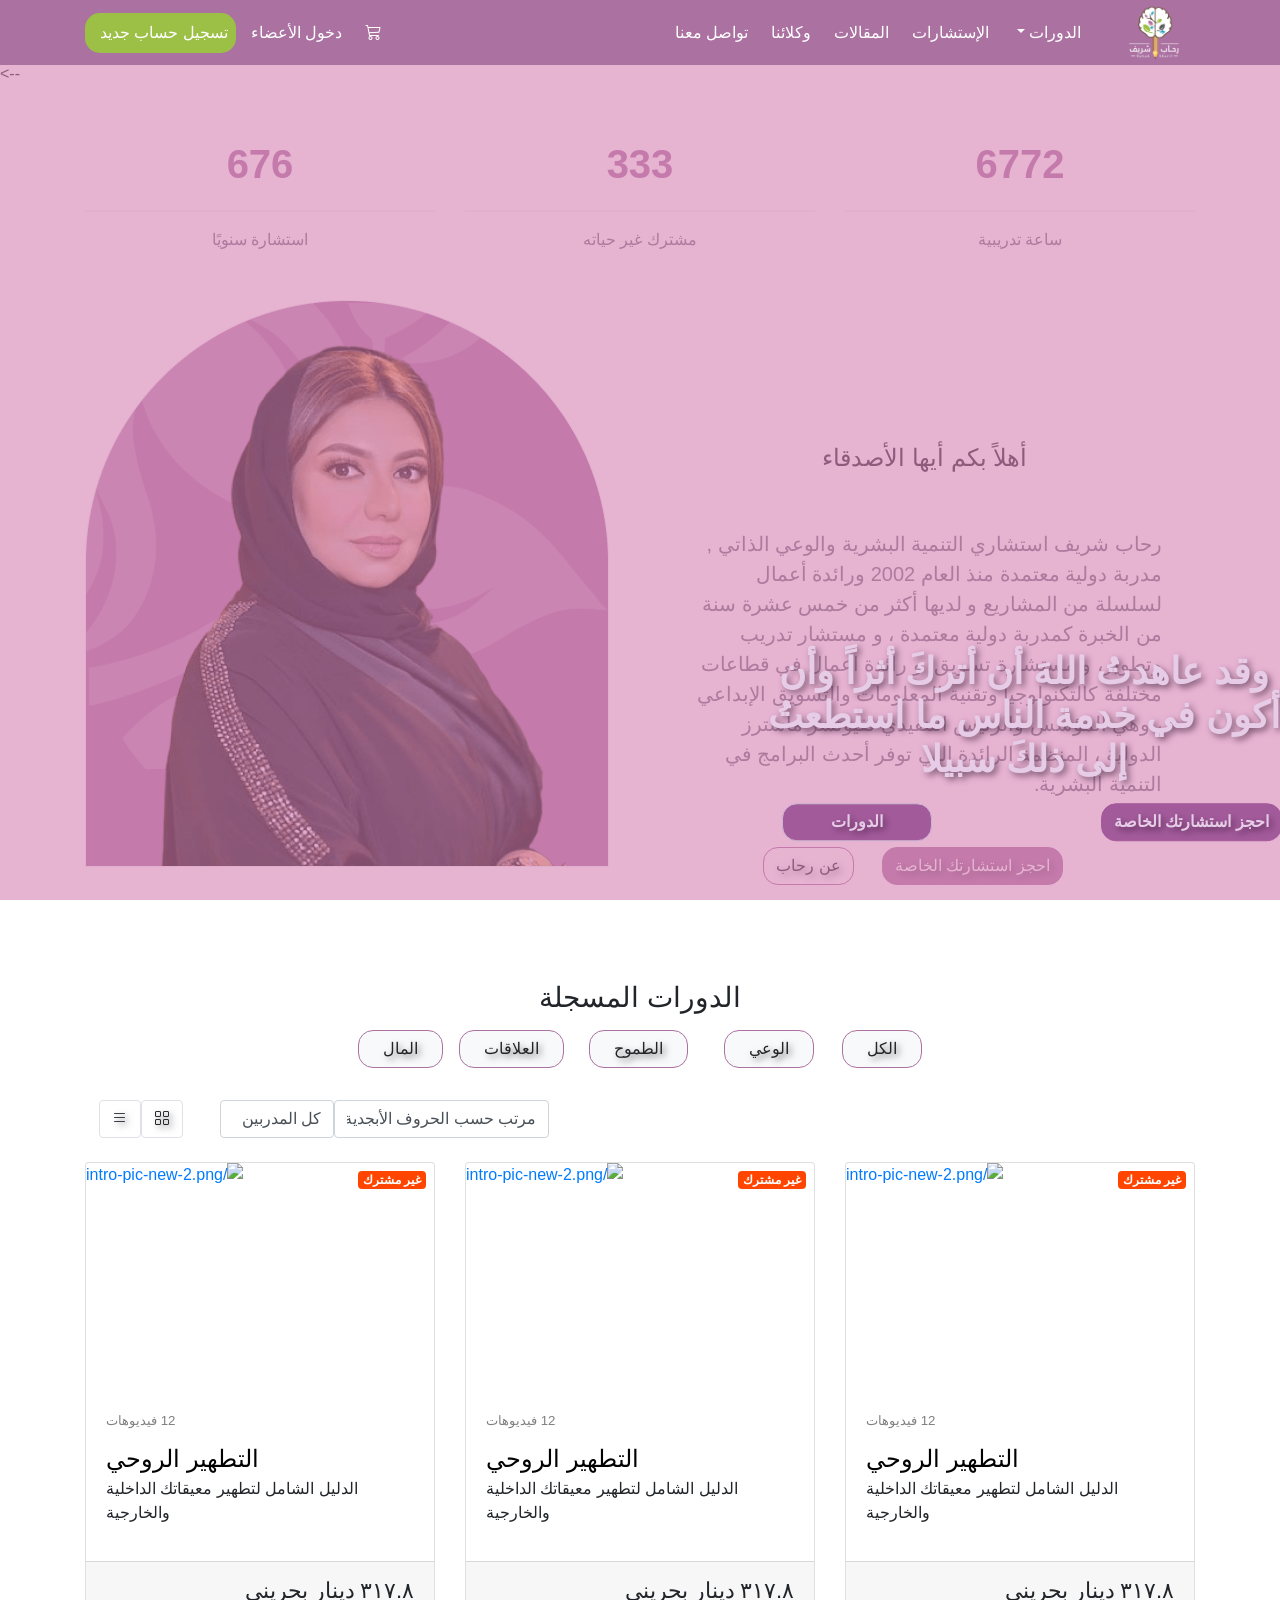
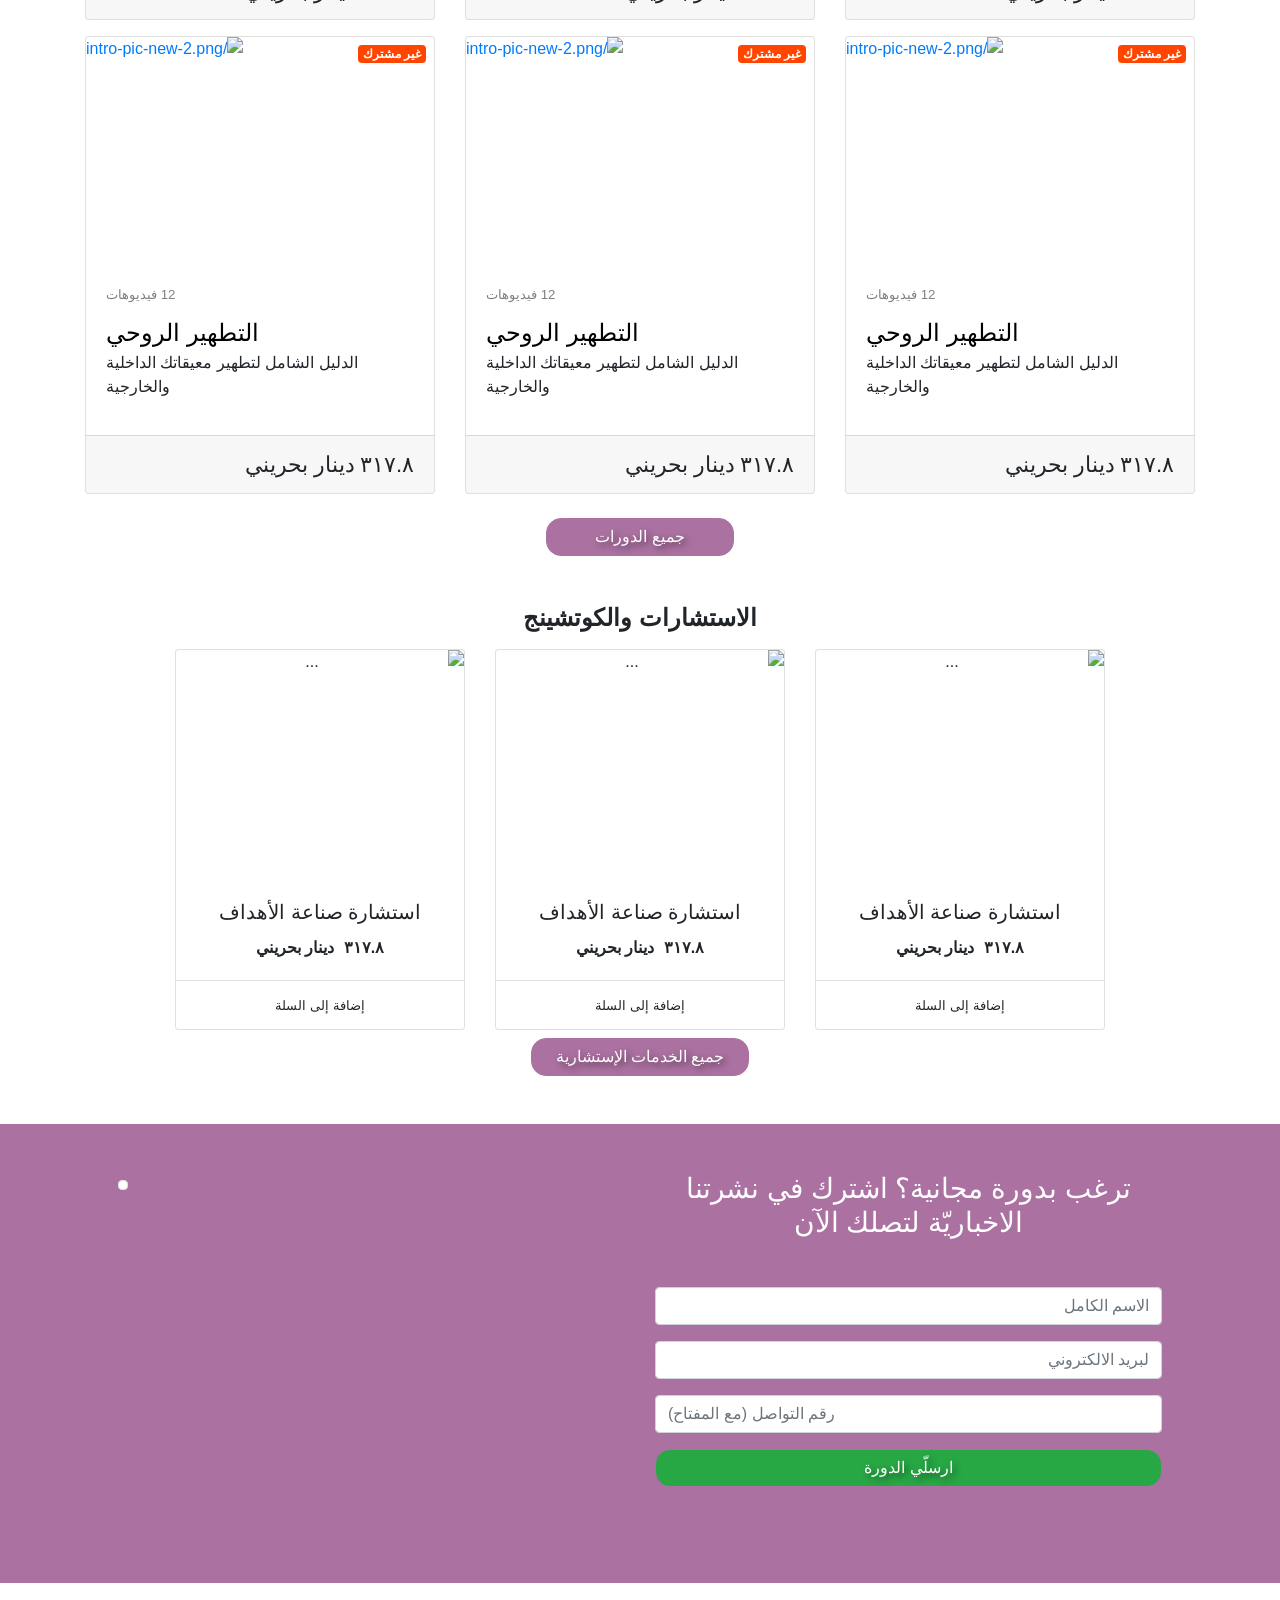
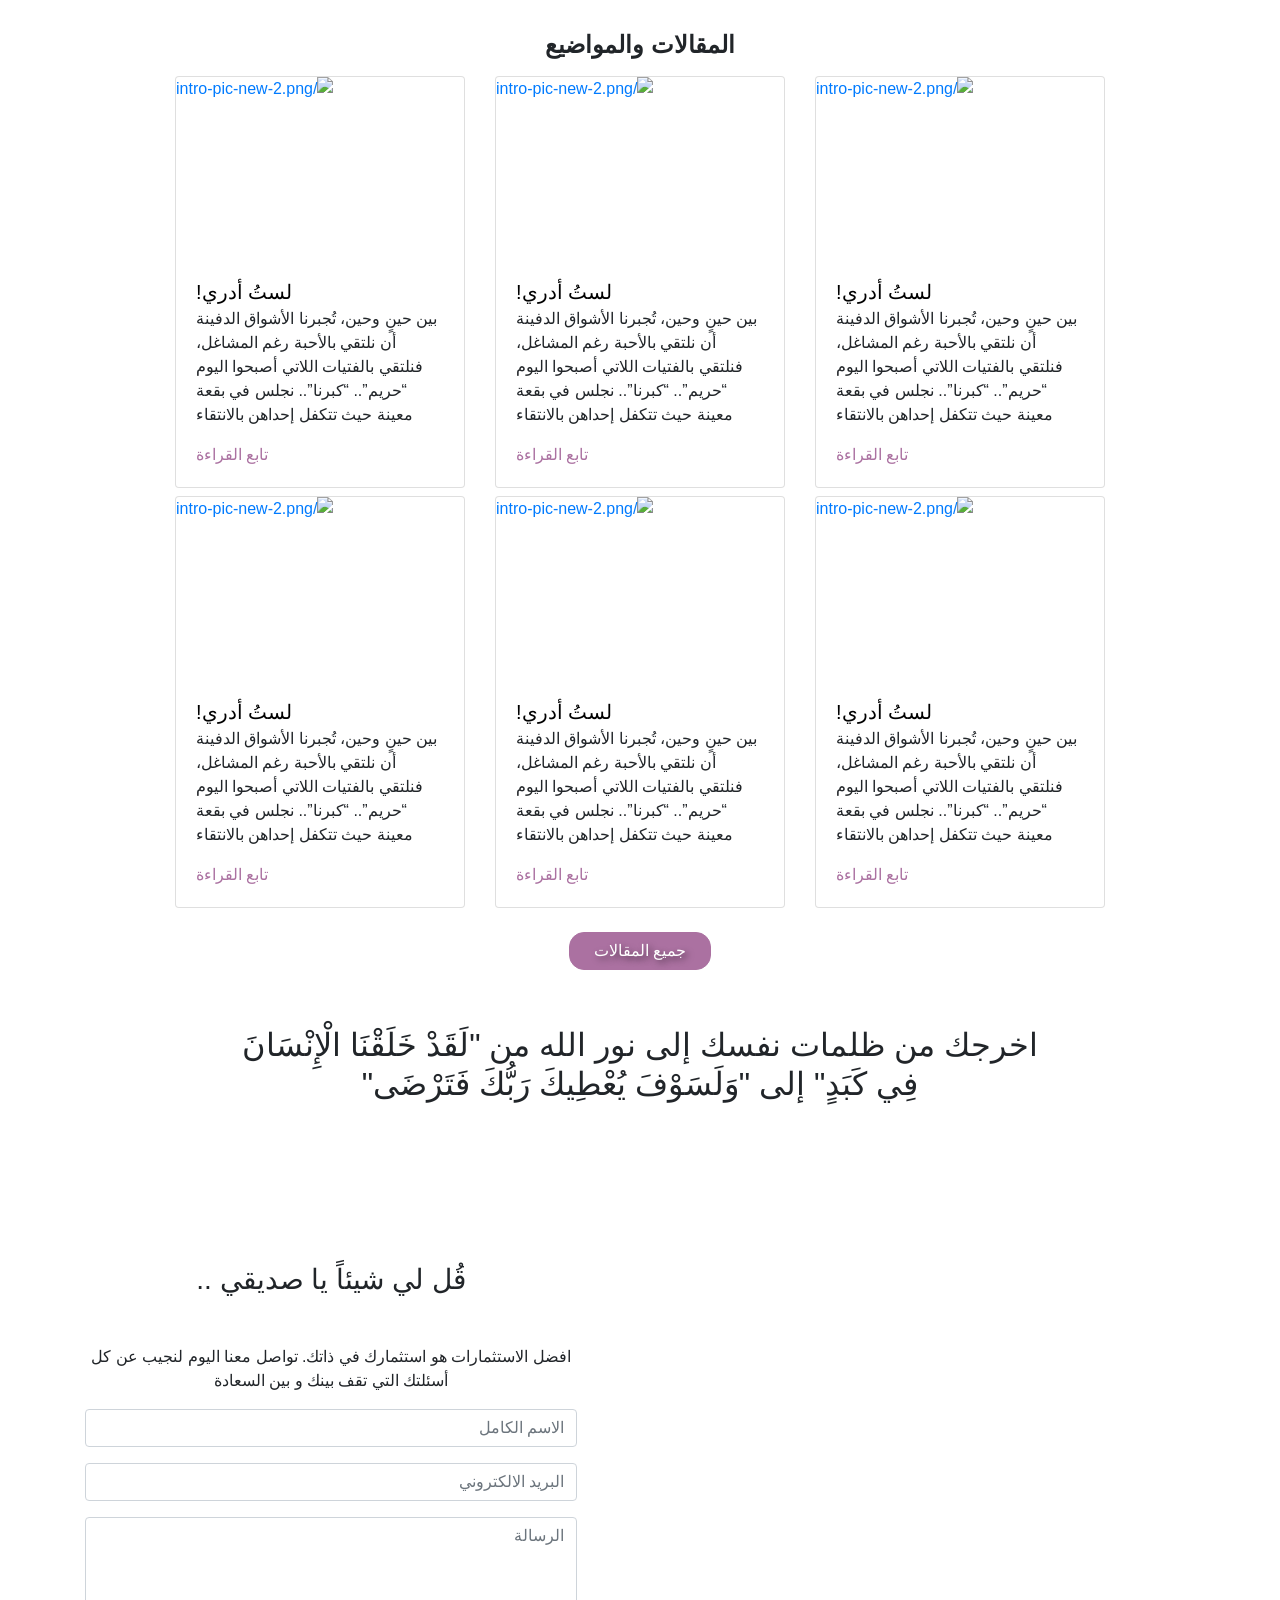
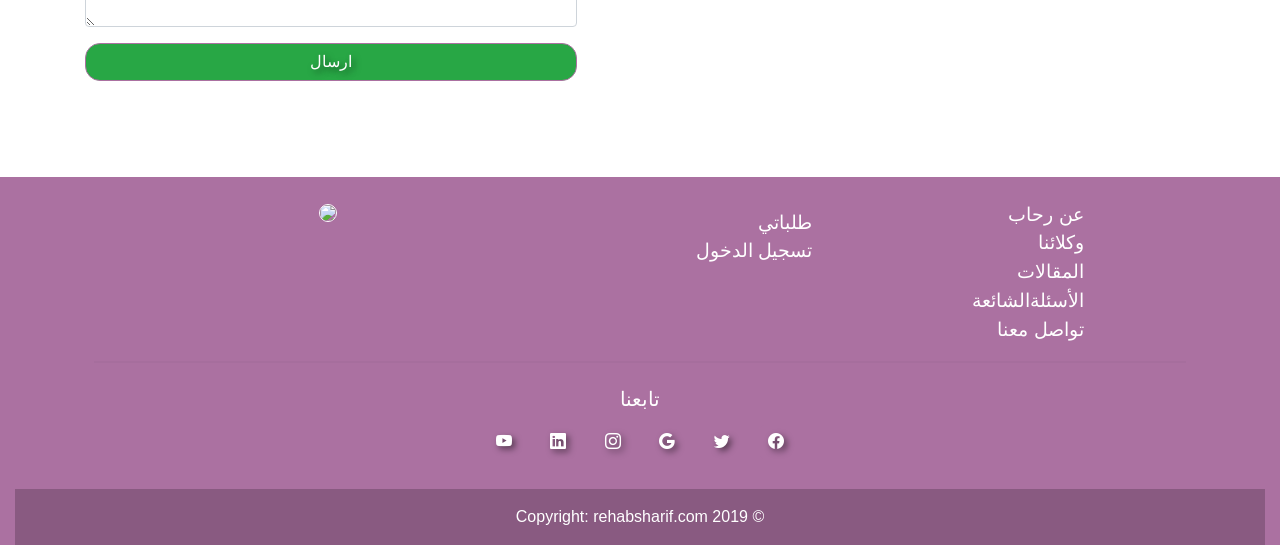
==== commit b63d6288: "Update index.html 2nd div behind video comming commented optional" ====
--- a/index.html
+++ b/index.html
@@ -184,7 +184,7 @@
               </div>
             </div>
           </div>
-        <div class="container-fluid rehab_design_bg_img m-0 pb-2 pb-md-0 pt-5">
+<!--         <div class="container-fluid rehab_design_bg_img m-0 pb-2 pb-md-0 pt-5">
             <div class="container-fluid  m-0 p-0 ">
                 <div class="row pt-5">
                     <div class="col-md-6 image-fluid">
@@ -212,7 +212,7 @@
     
                 </div>
             </div>
-        </div>
+        </div> -->
         <br>
     </section>
         <!-- Section 1 end  -->
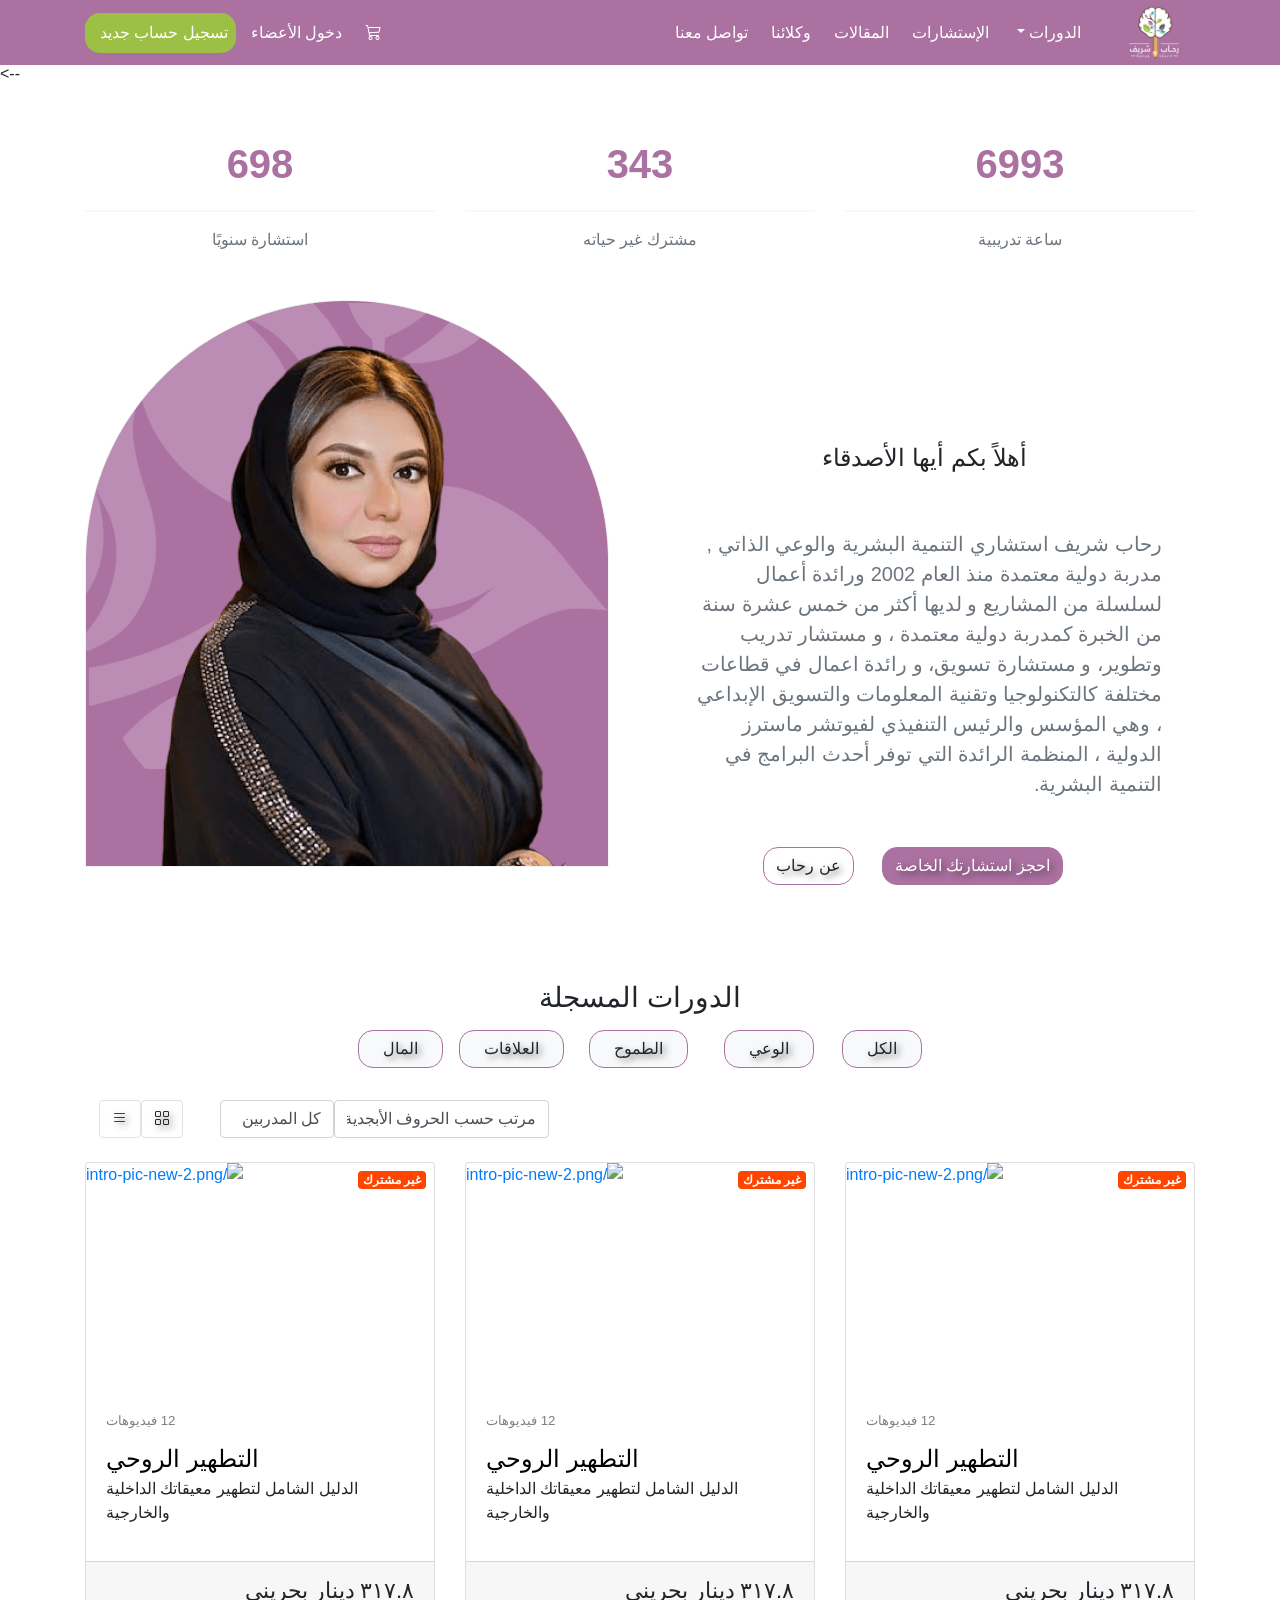
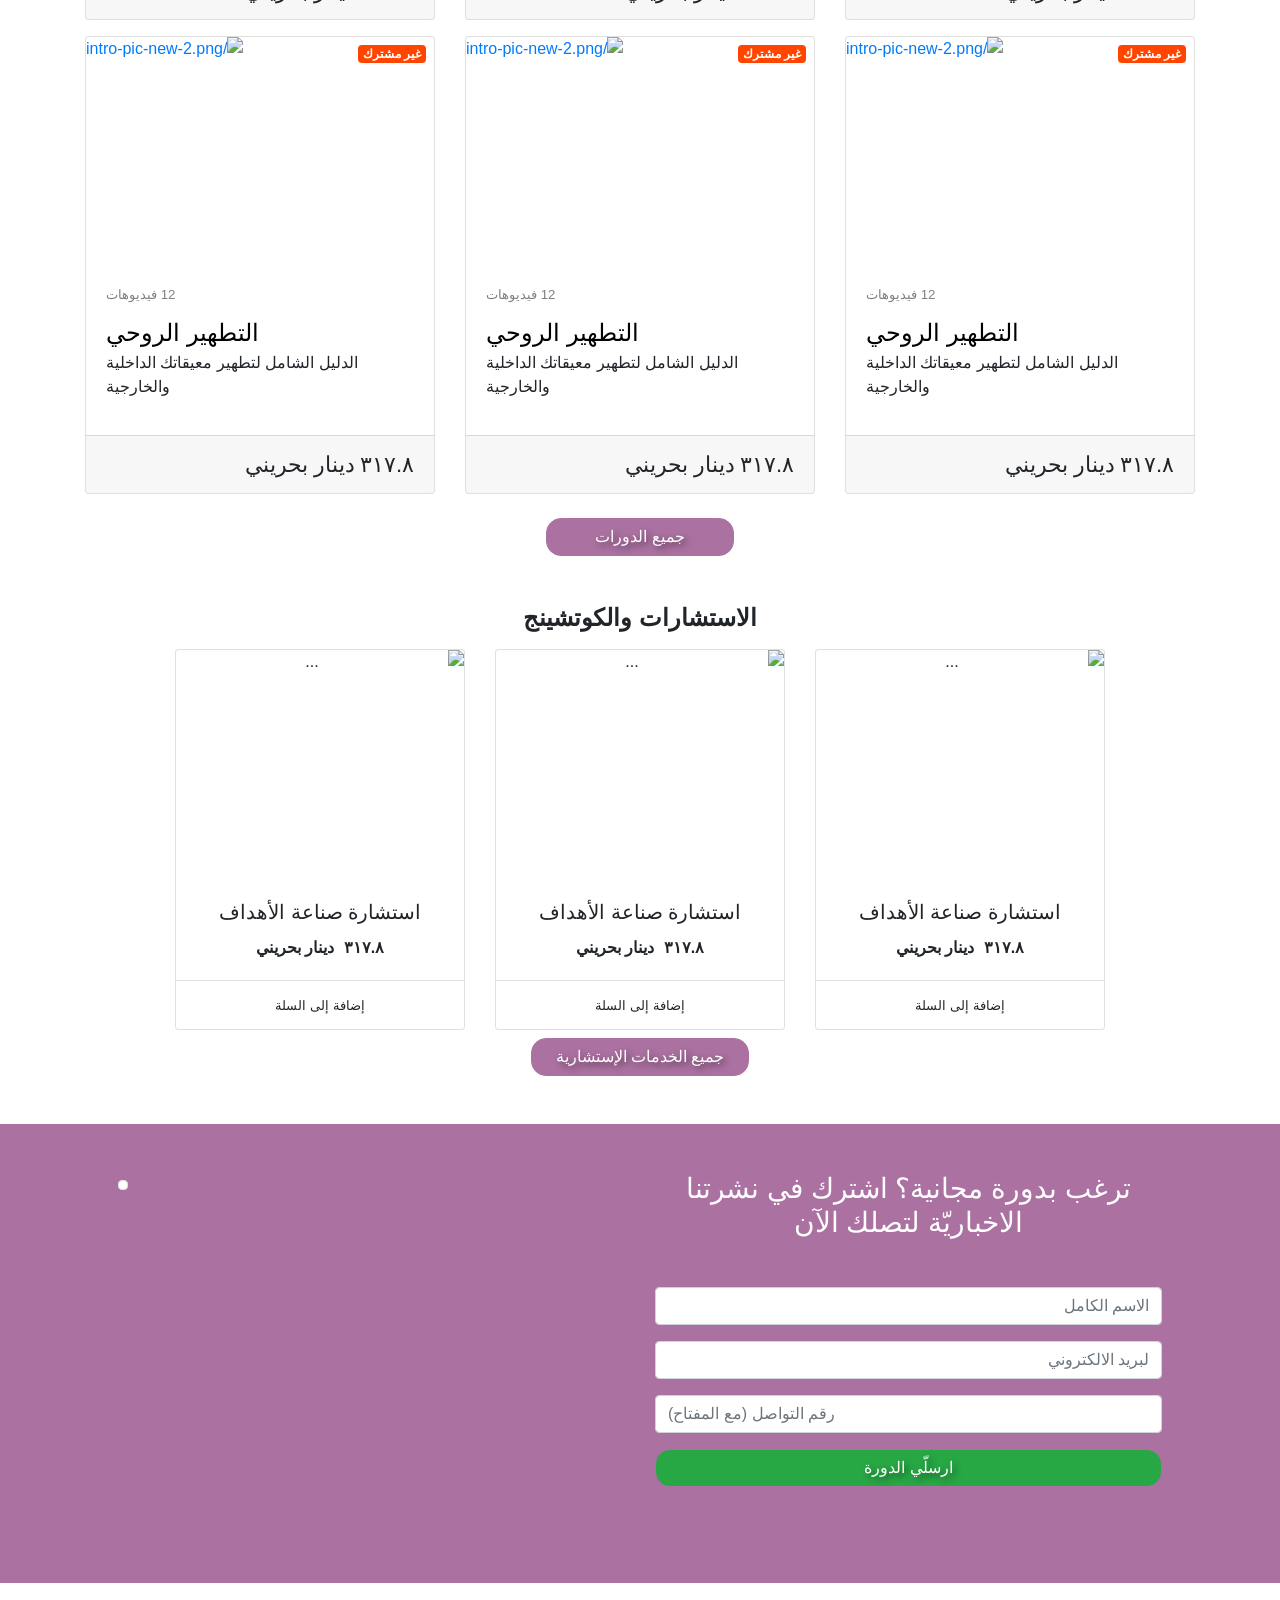
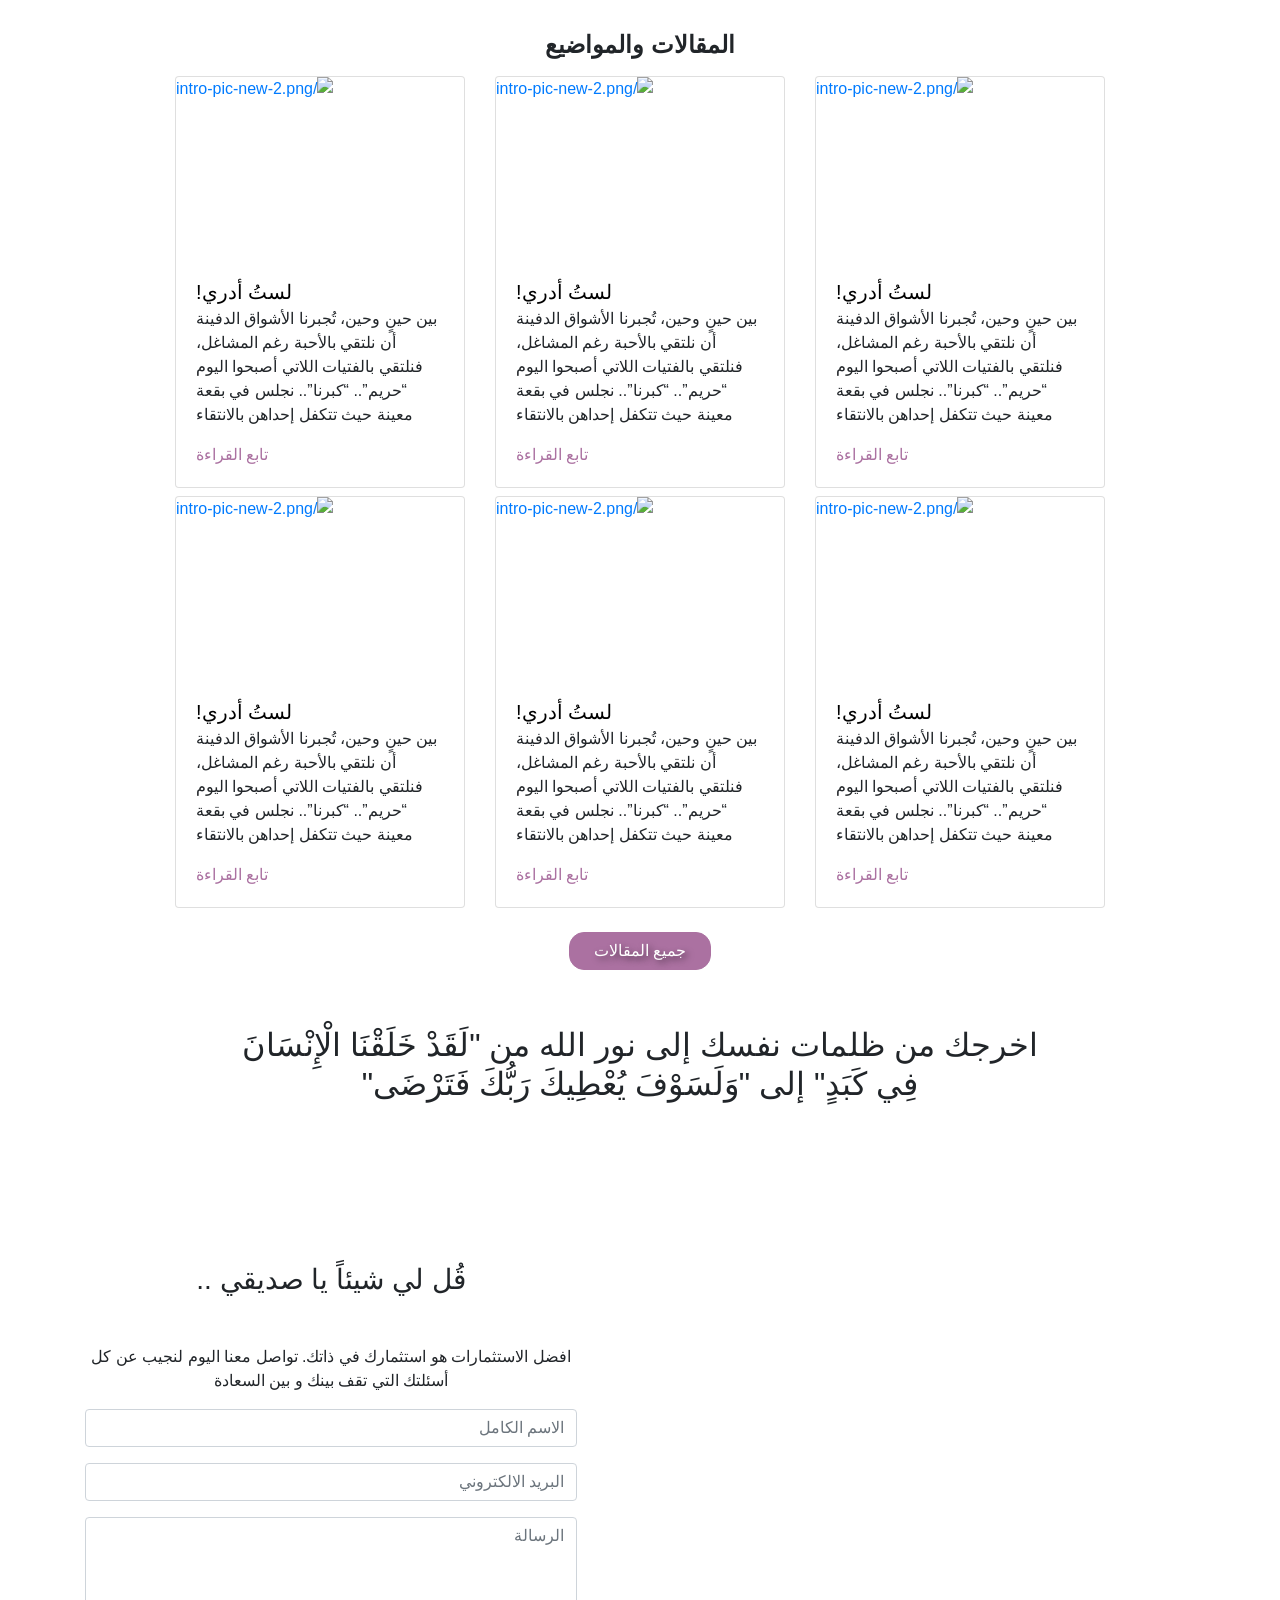
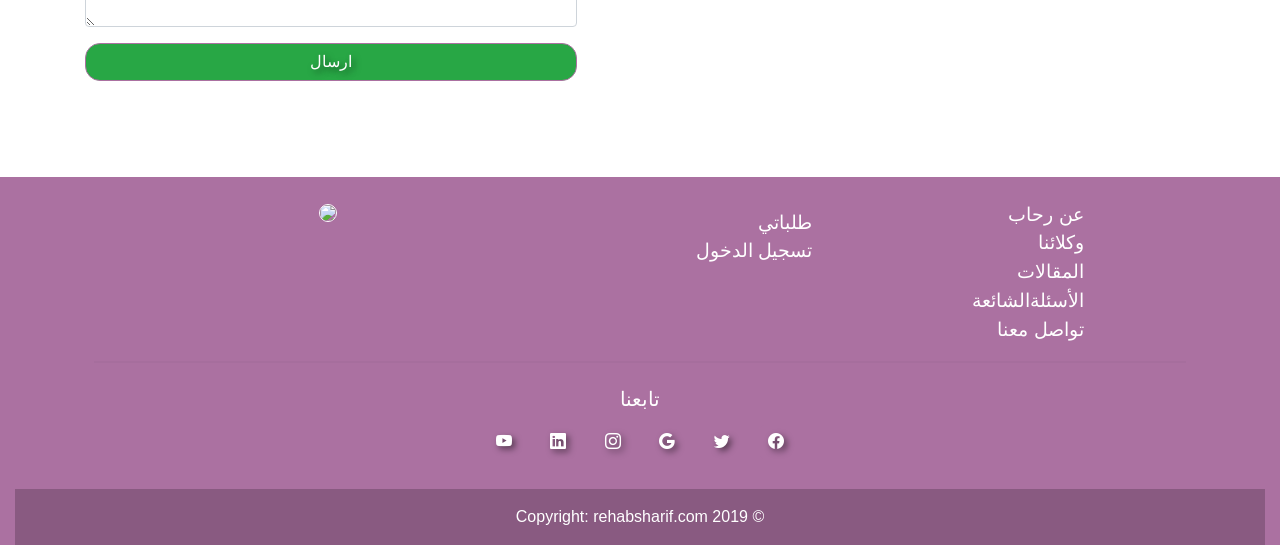
==== commit a0344ff3: "Update index.html position relative for video" ====
--- a/index.html
+++ b/index.html
@@ -33,7 +33,7 @@
       z-index: -1;
     }
 .video-container{
-  position: absolute;
+  position: relative;
       top: 0;
       left: 0;
       width: 100%;
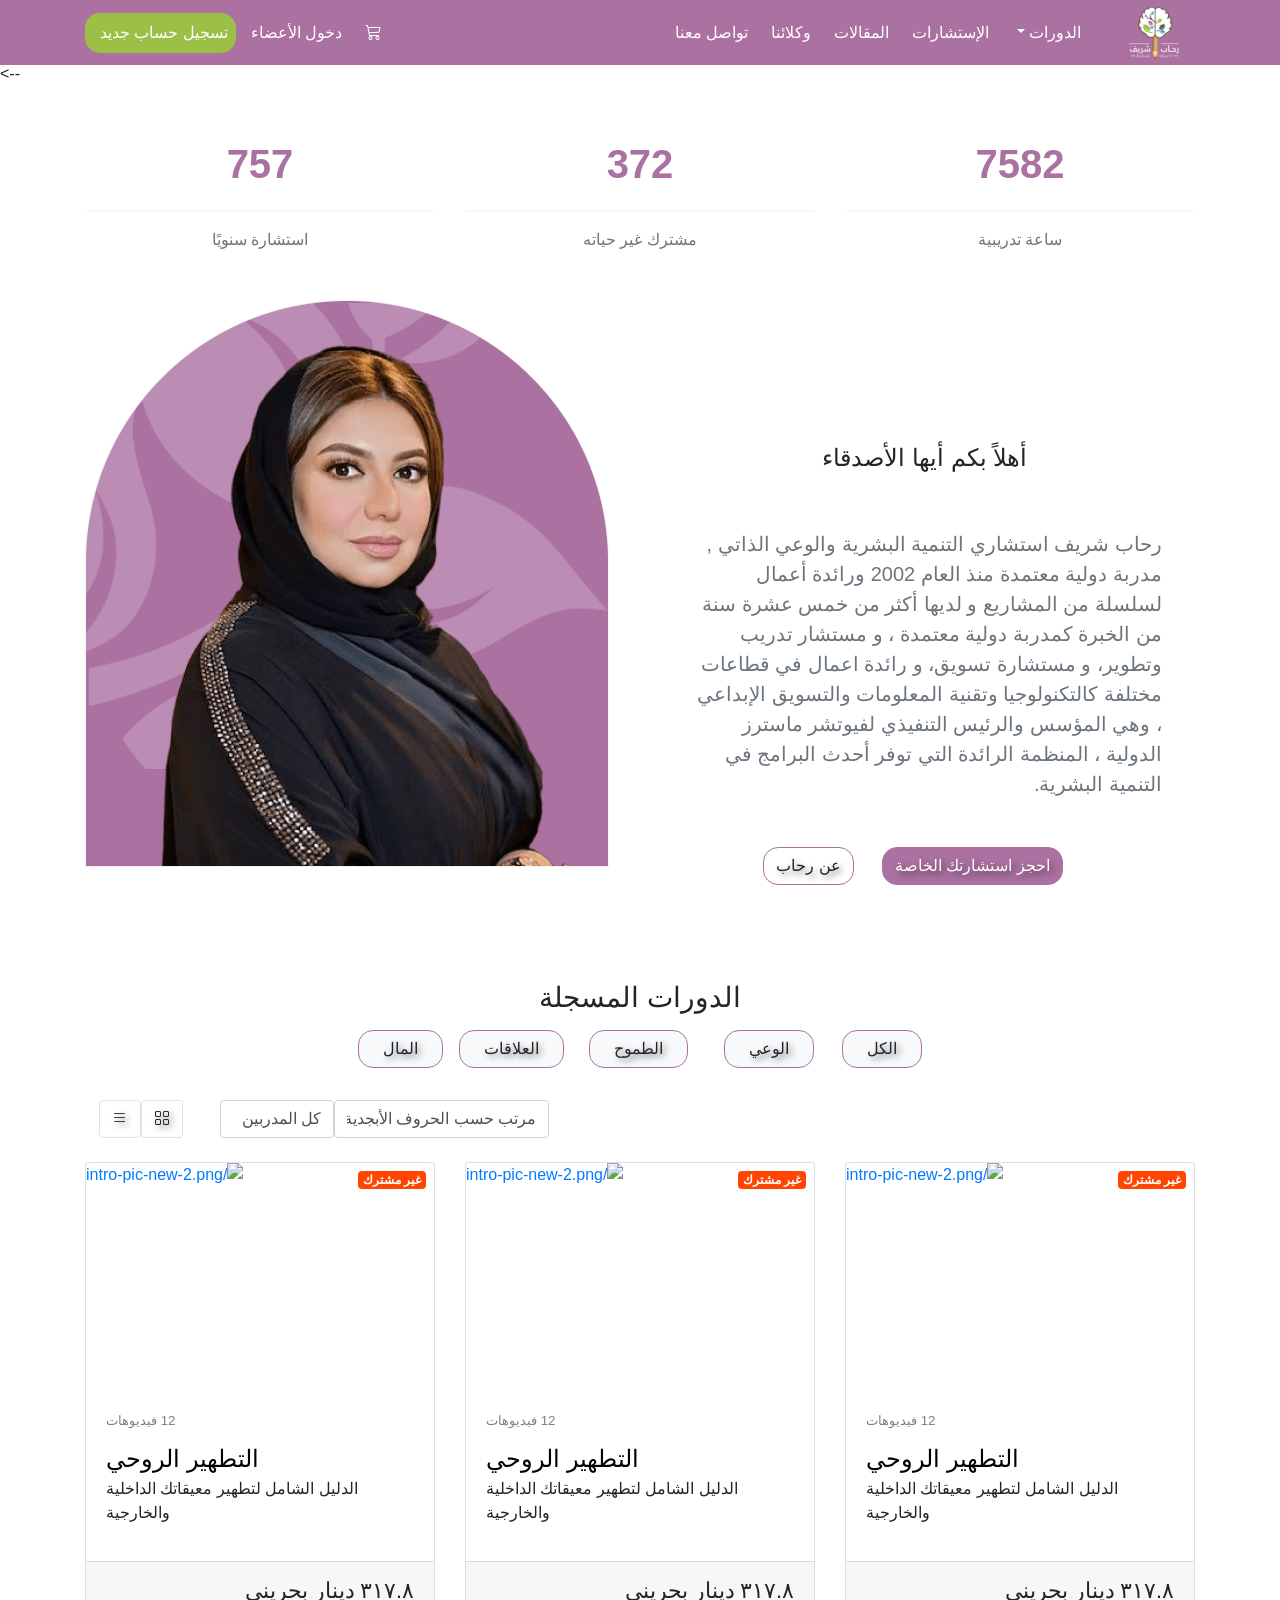
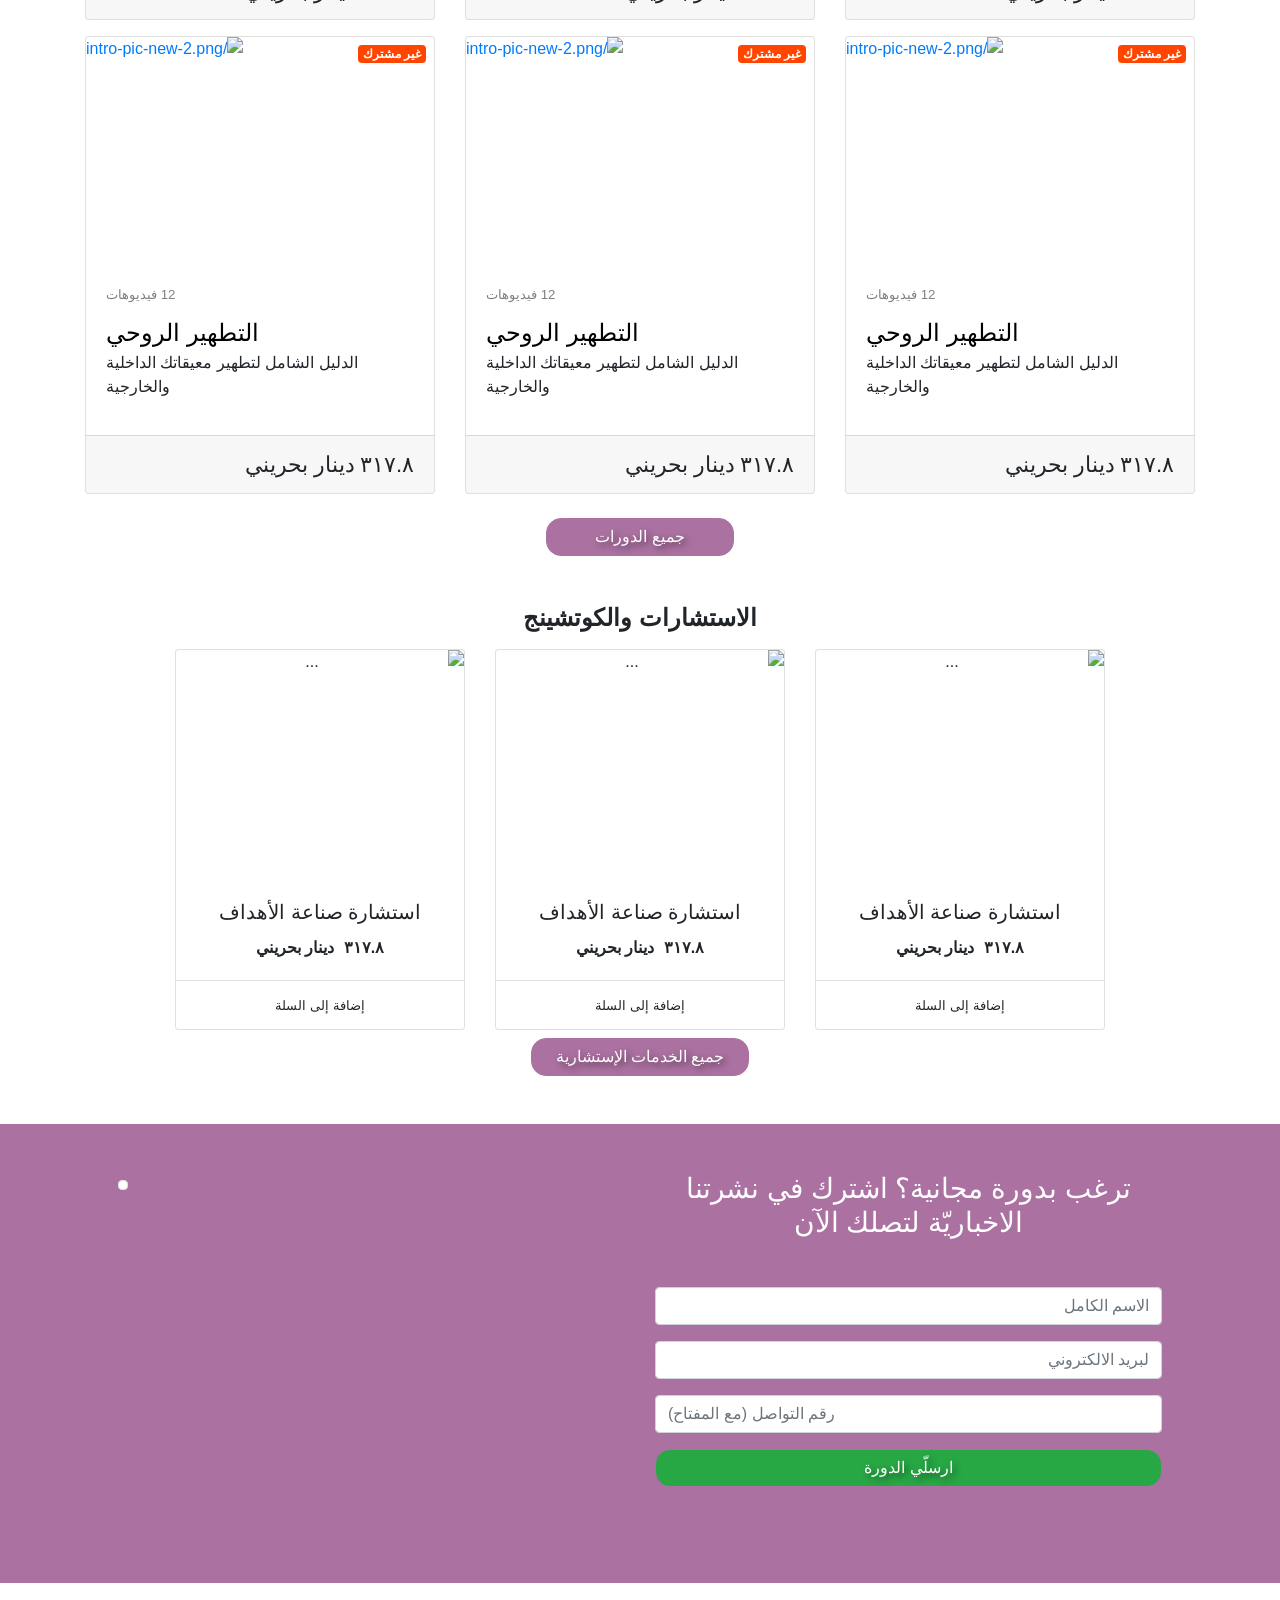
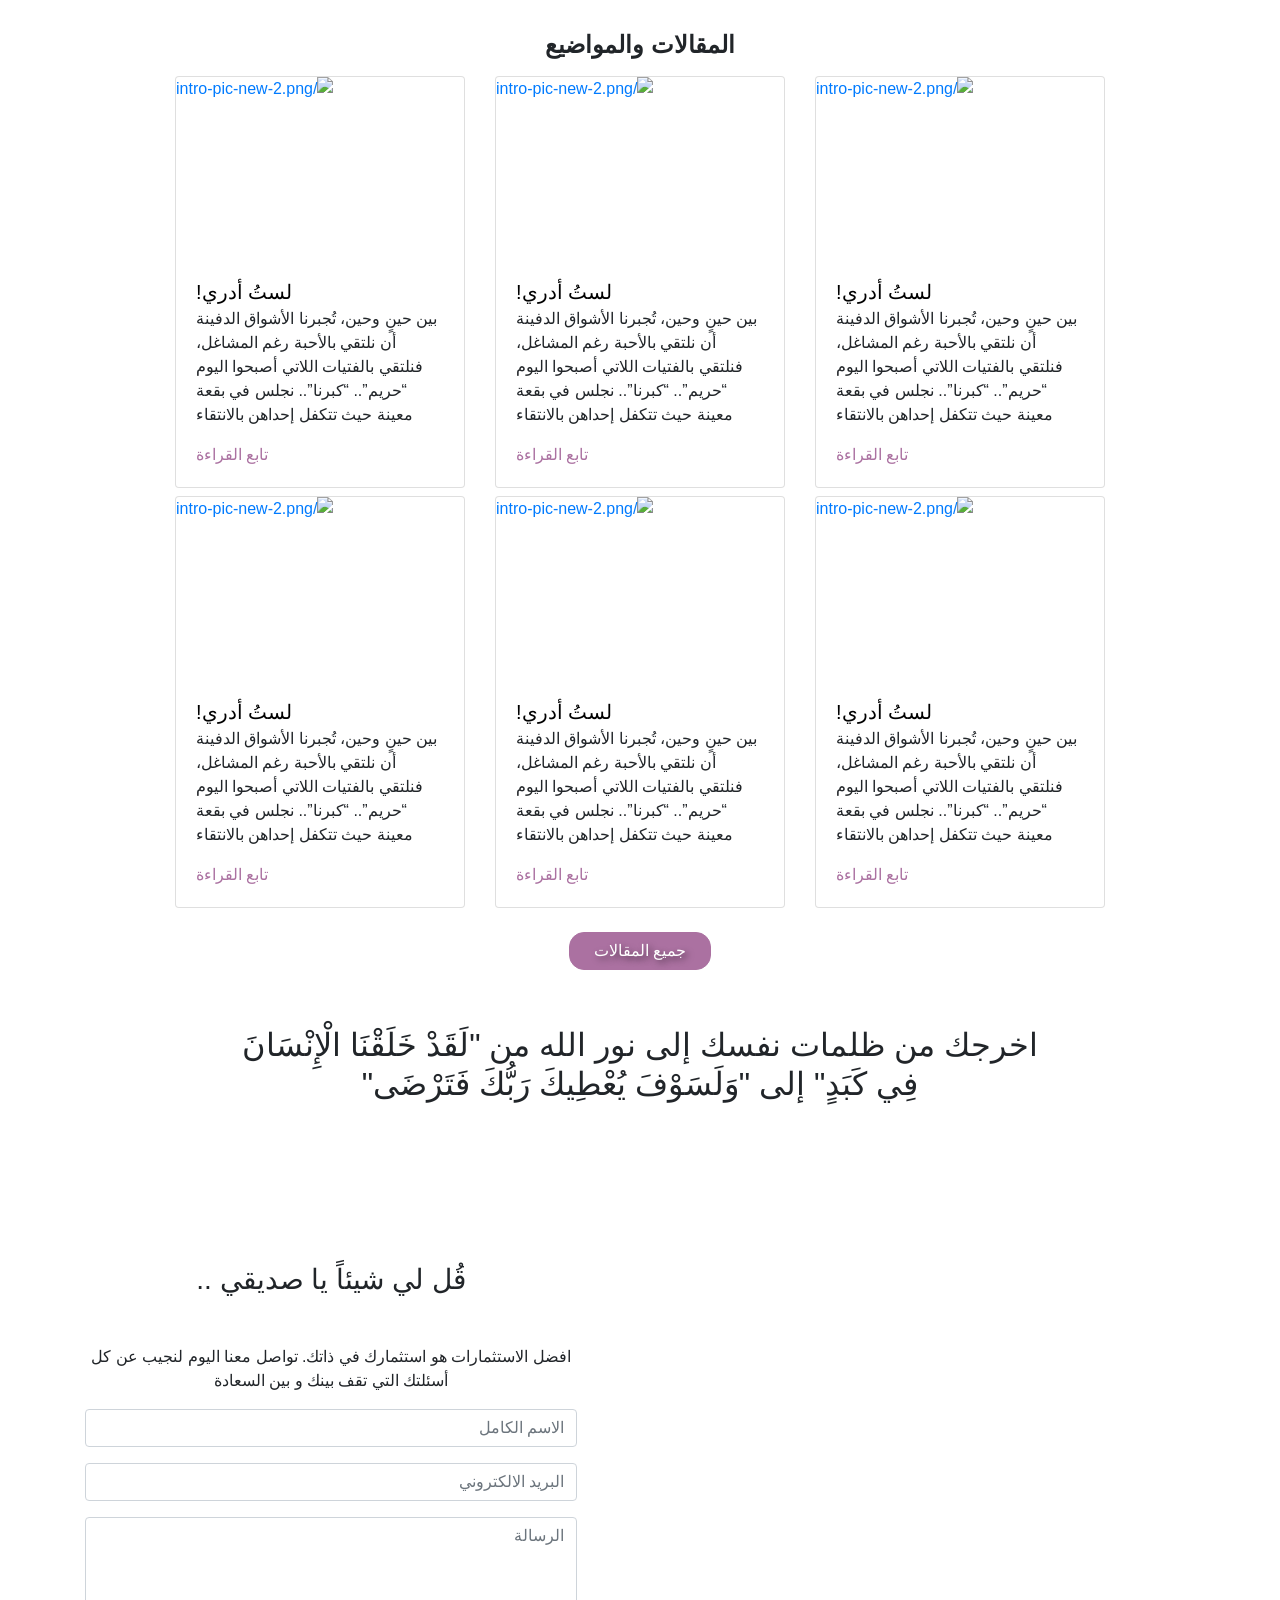
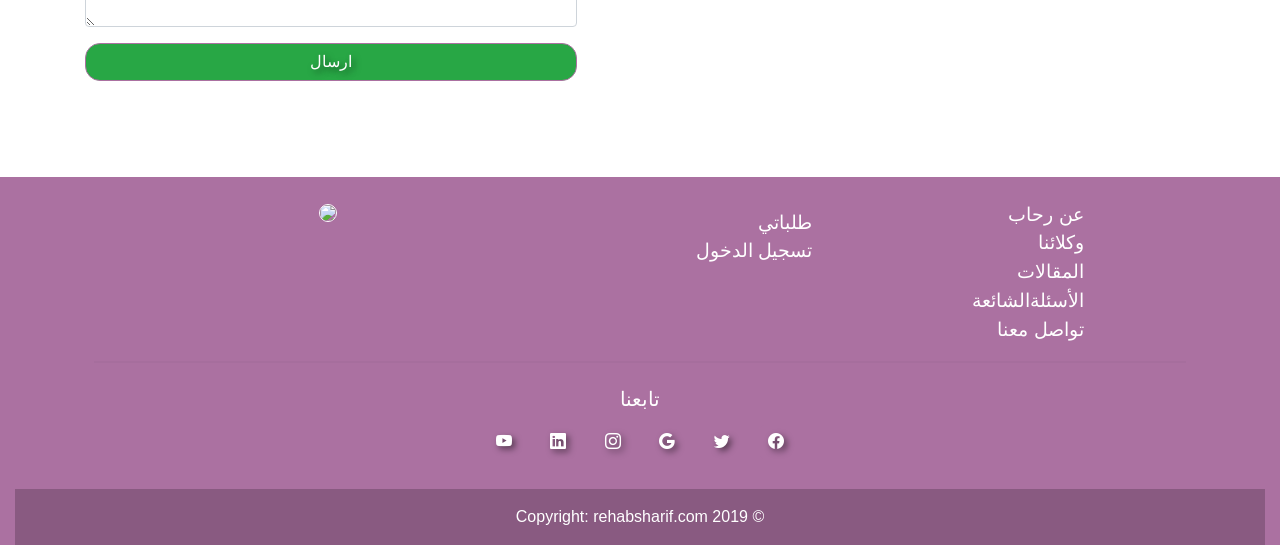
==== commit dbd9b3cd: "Update index.html" ====
--- a/index.html
+++ b/index.html
@@ -16,7 +16,7 @@
      <style>
        /* Adjust the styles as needed */
     .video-container {
-      position: relative;
+      position: absolute;
       height: 100vh;
       overflow: hidden;
     }
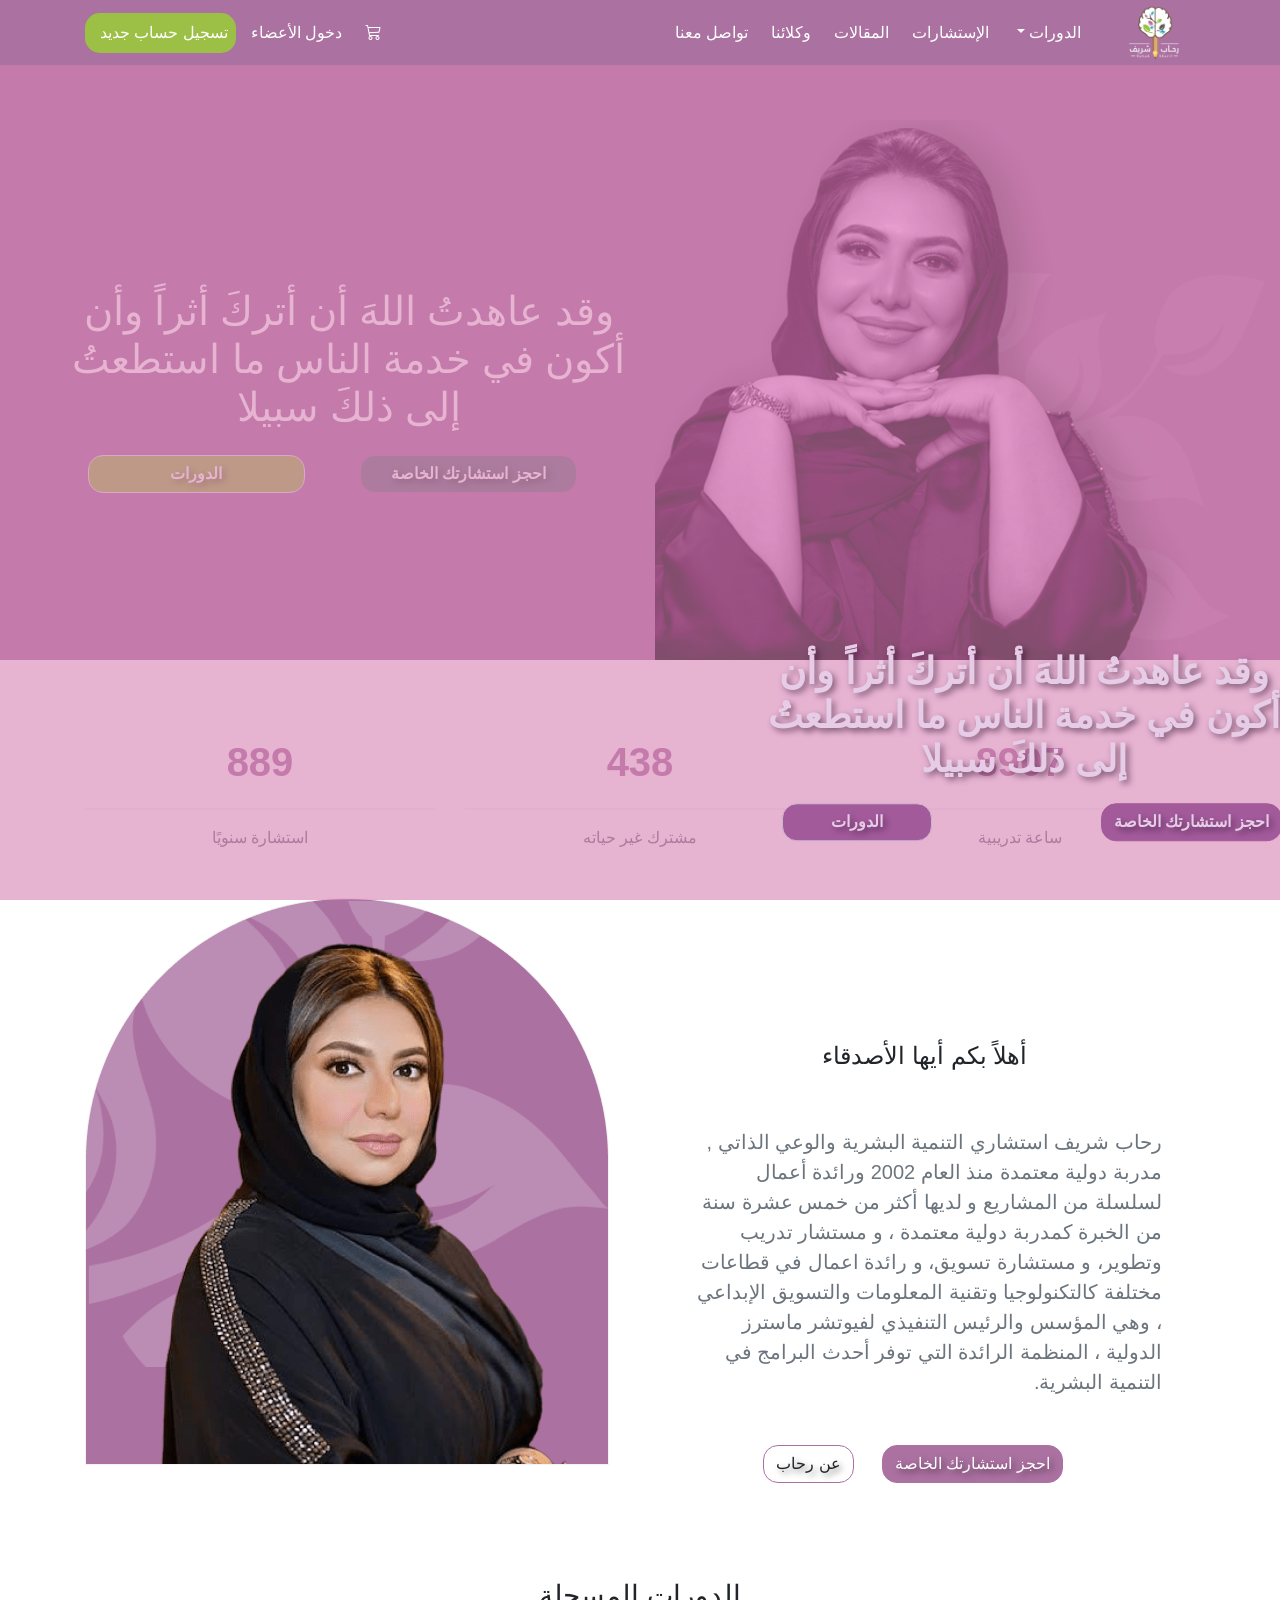
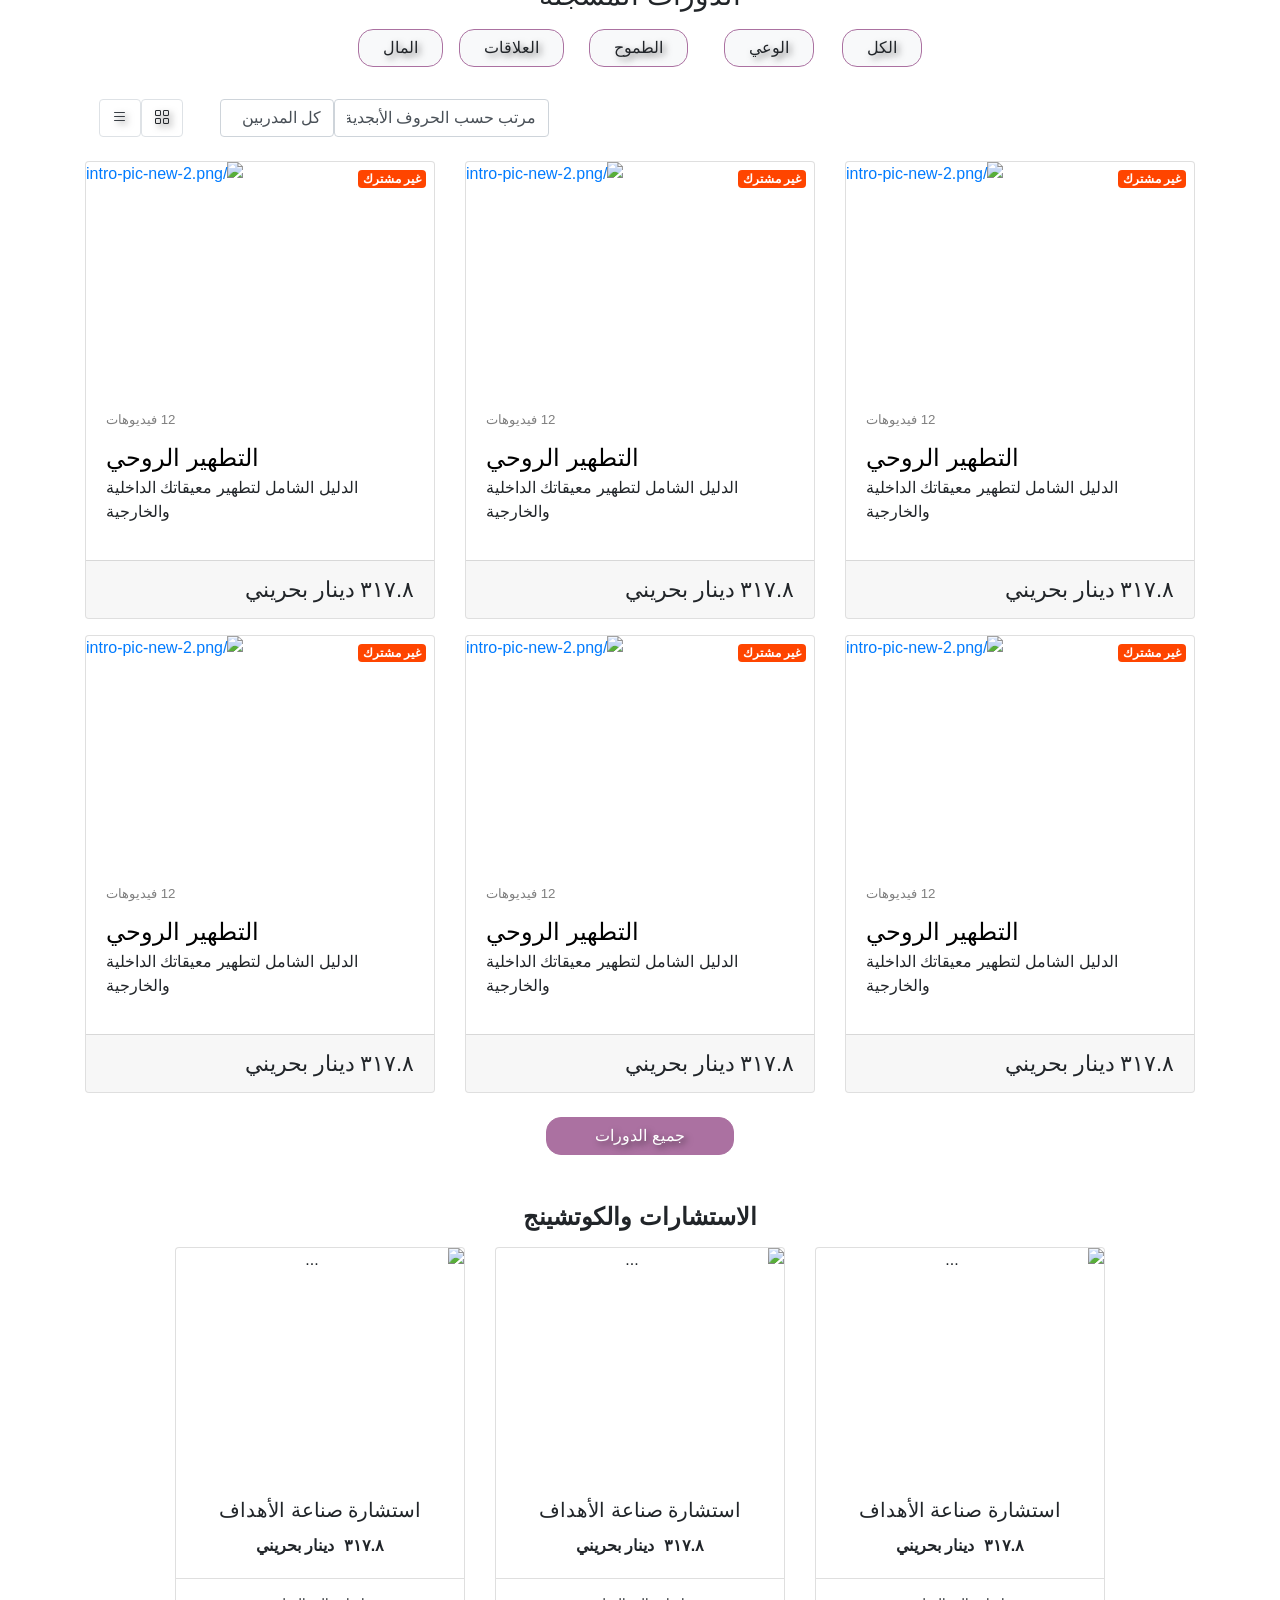
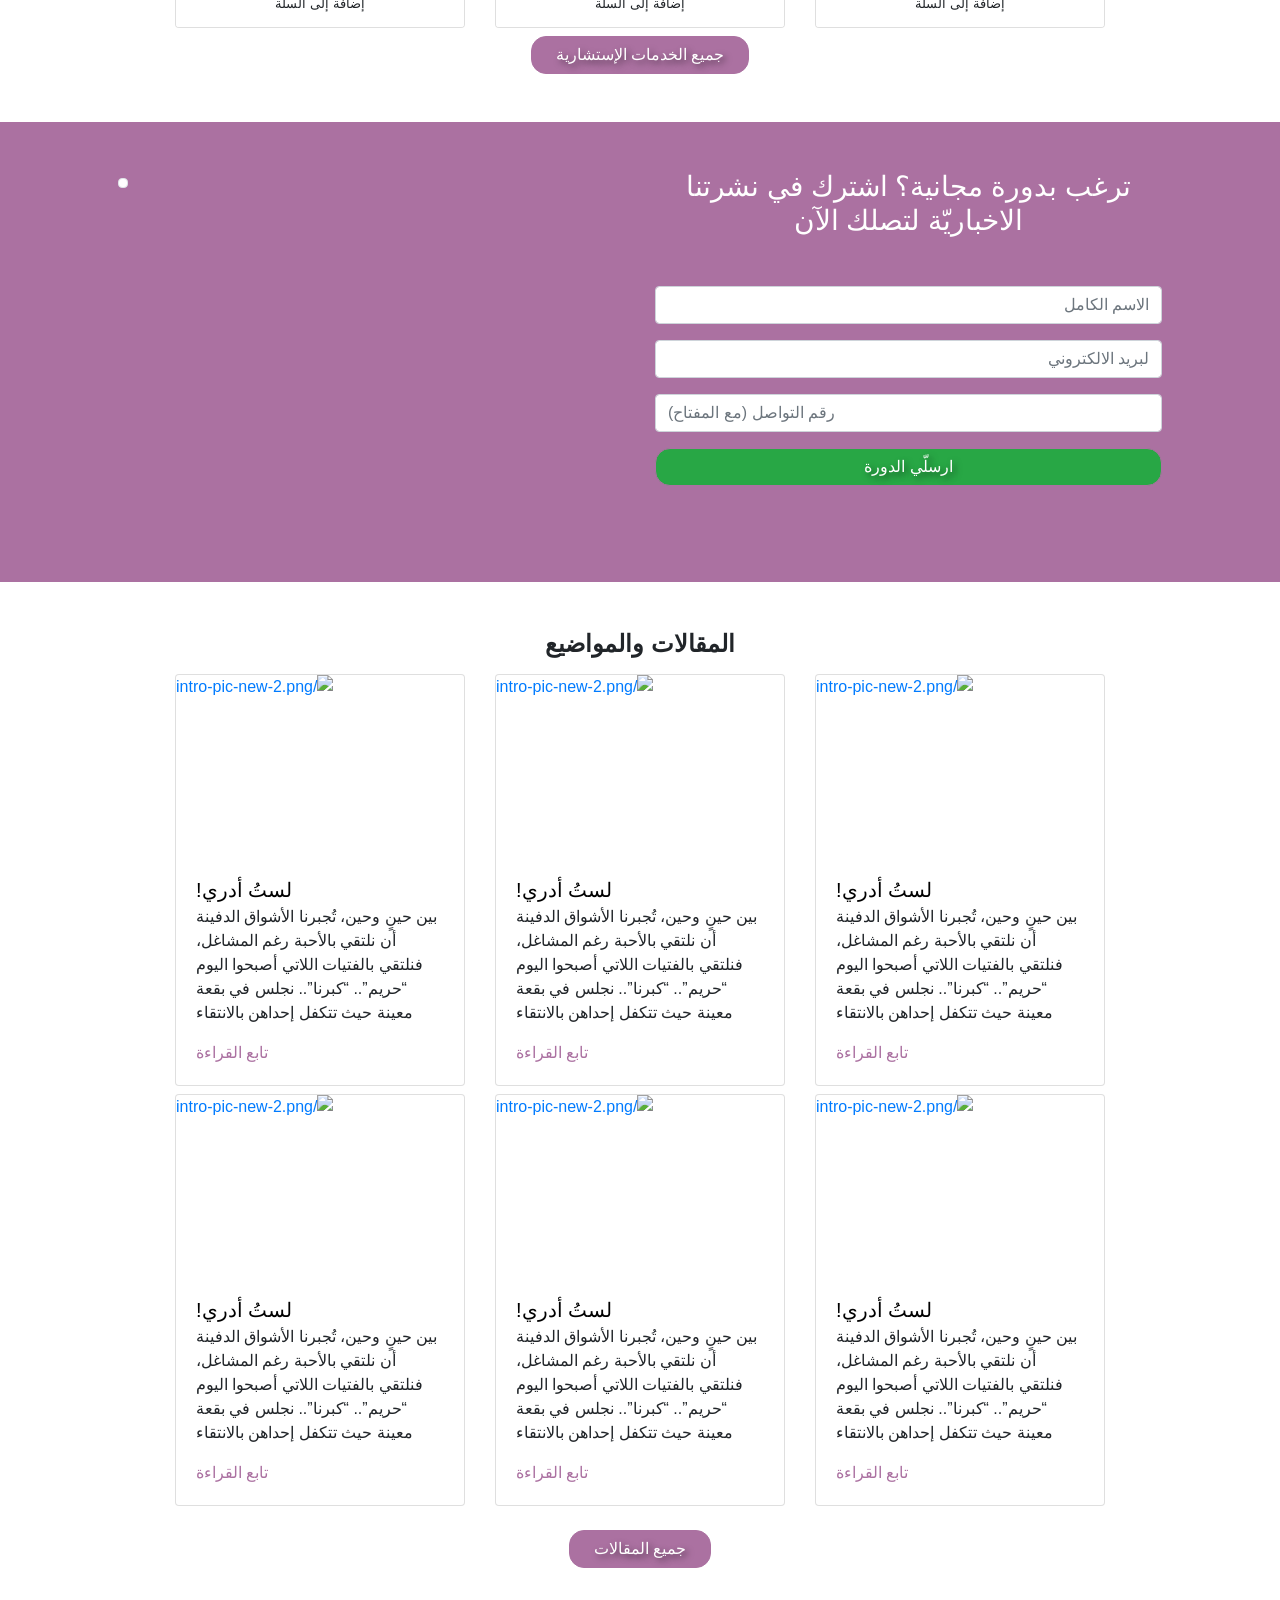
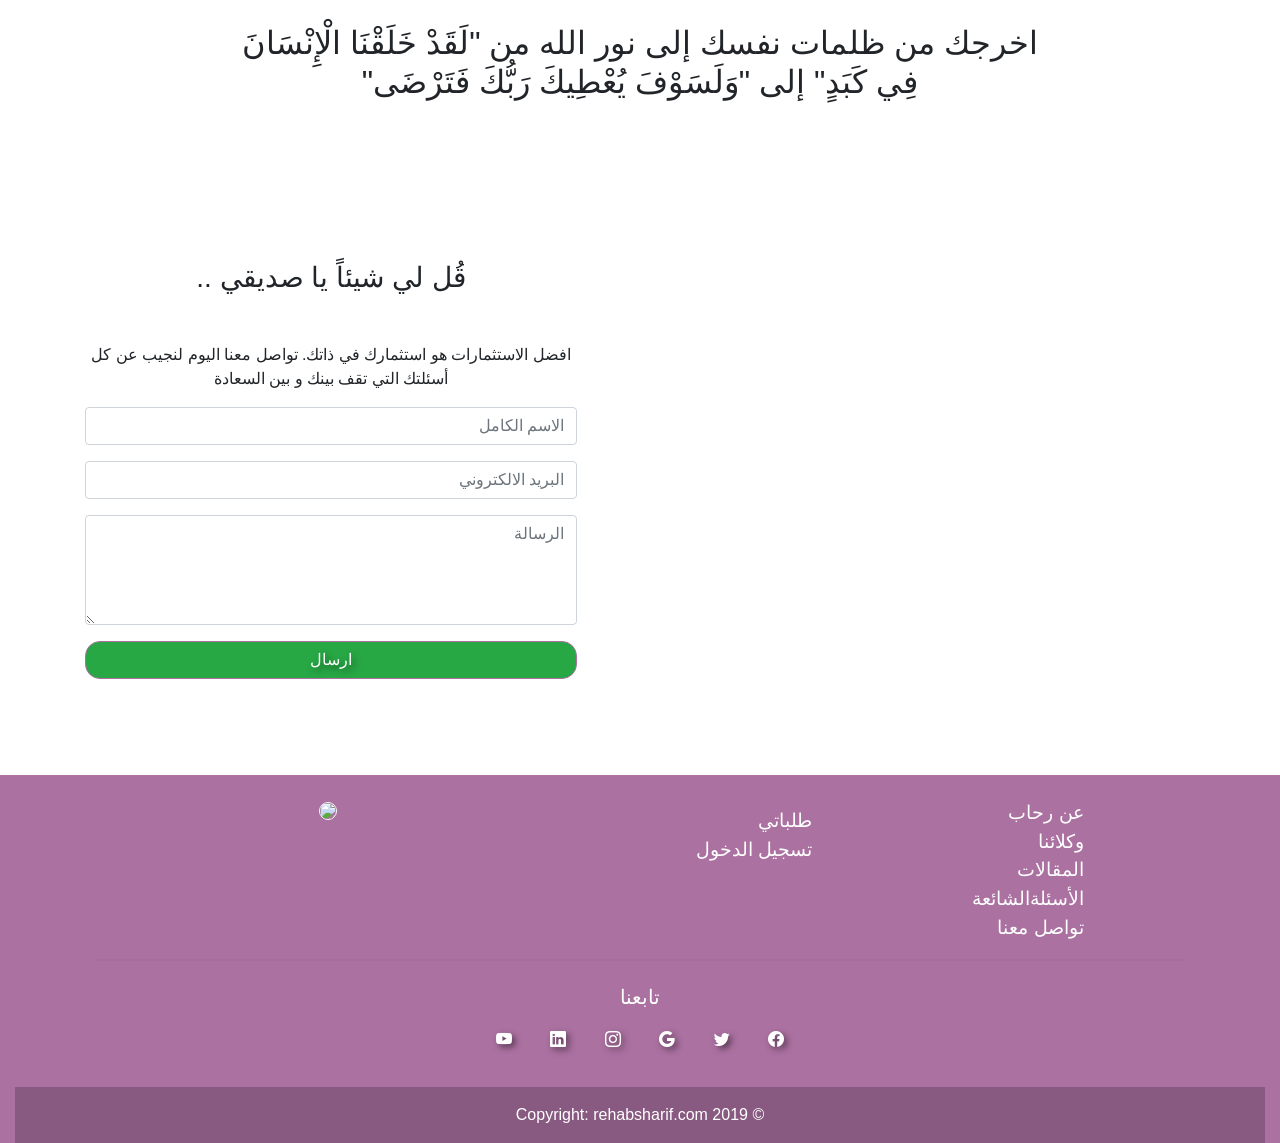
==== commit d7c7ab0f: "Update index.html copy paste old code from github only" ====
--- a/index.html
+++ b/index.html
@@ -16,7 +16,7 @@
      <style>
        /* Adjust the styles as needed */
     .video-container {
-      position: absolute;
+      position: relative;
       height: 100vh;
       overflow: hidden;
     }
@@ -33,7 +33,7 @@
       z-index: -1;
     }
 .video-container{
-  position: relative;
+  position: absolute;
       top: 0;
       left: 0;
       width: 100%;
@@ -184,7 +184,7 @@
               </div>
             </div>
           </div>
-<!--         <div class="container-fluid rehab_design_bg_img m-0 pb-2 pb-md-0 pt-5">
+        <div class="container-fluid rehab_design_bg_img m-0 pb-2 pb-md-0 pt-5">
             <div class="container-fluid  m-0 p-0 ">
                 <div class="row pt-5">
                     <div class="col-md-6 image-fluid">
@@ -212,7 +212,7 @@
     
                 </div>
             </div>
-        </div> -->
+        </div>
         <br>
     </section>
         <!-- Section 1 end  -->
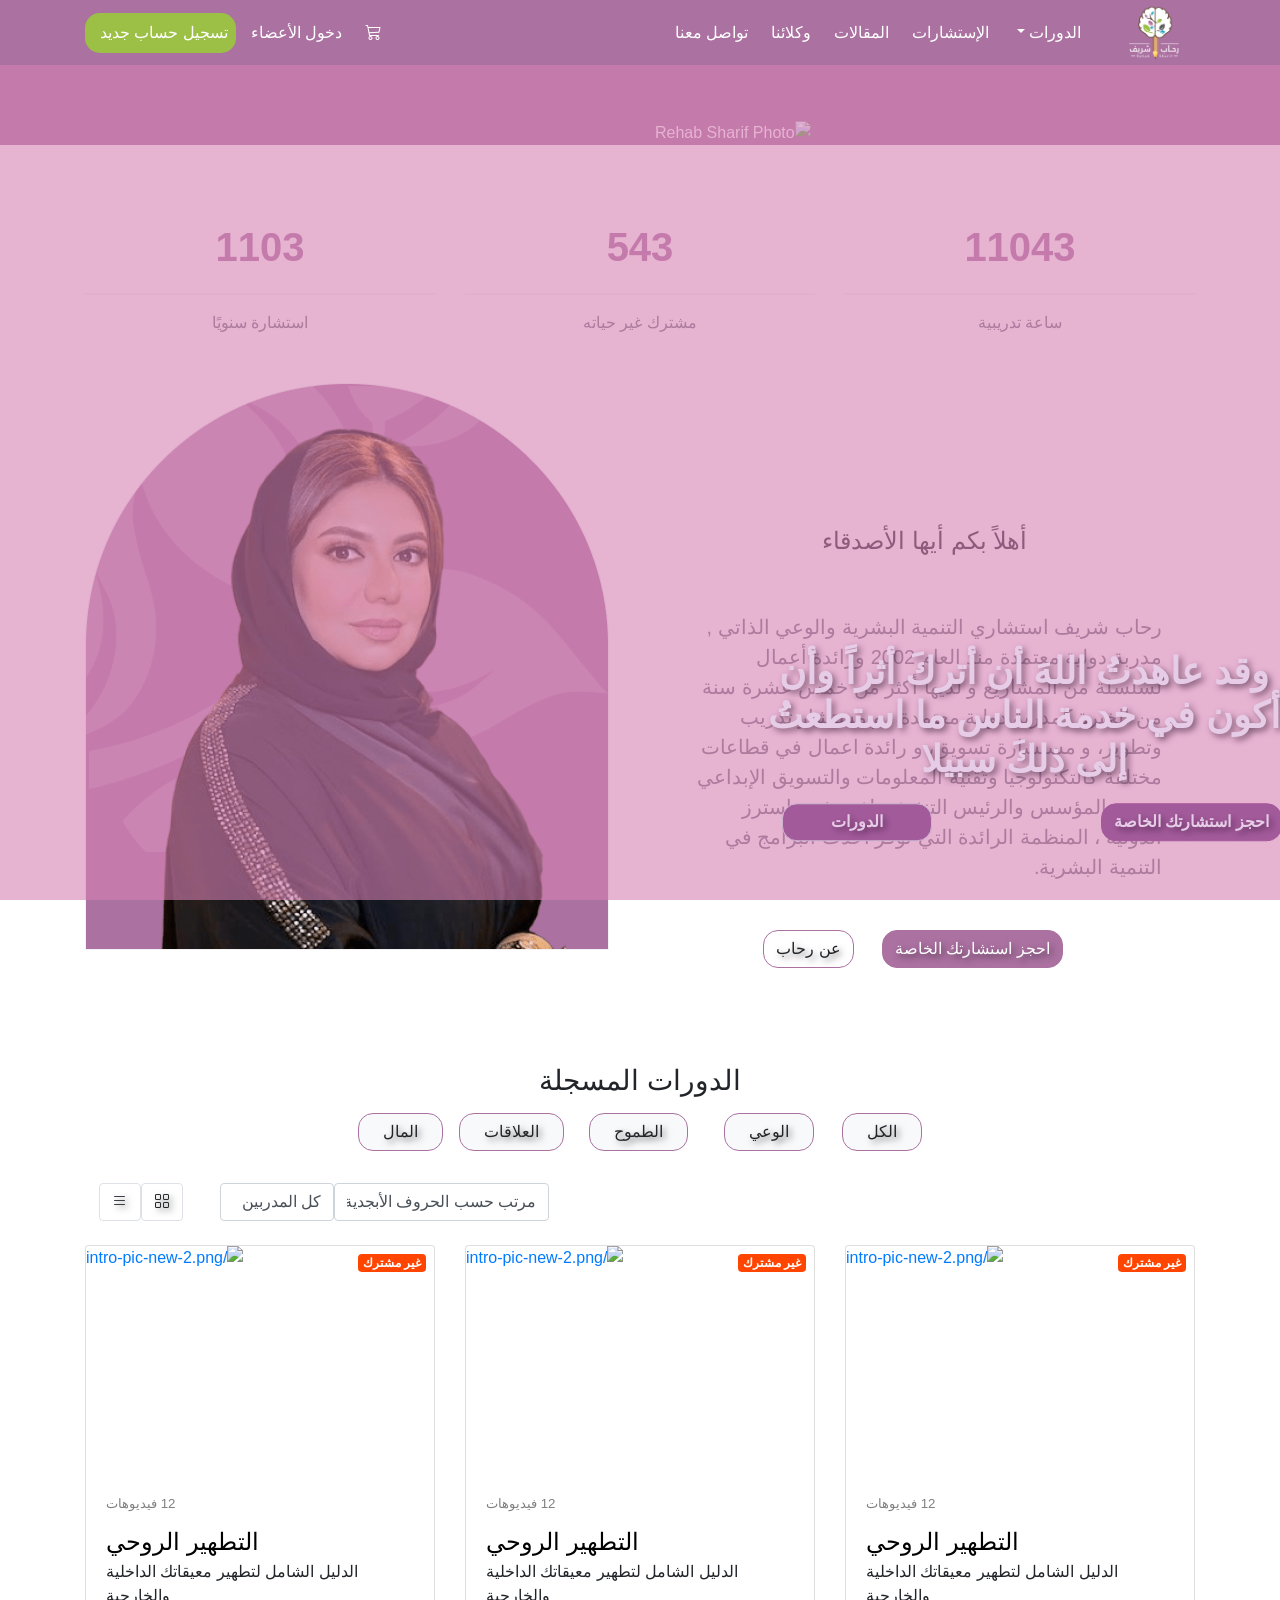
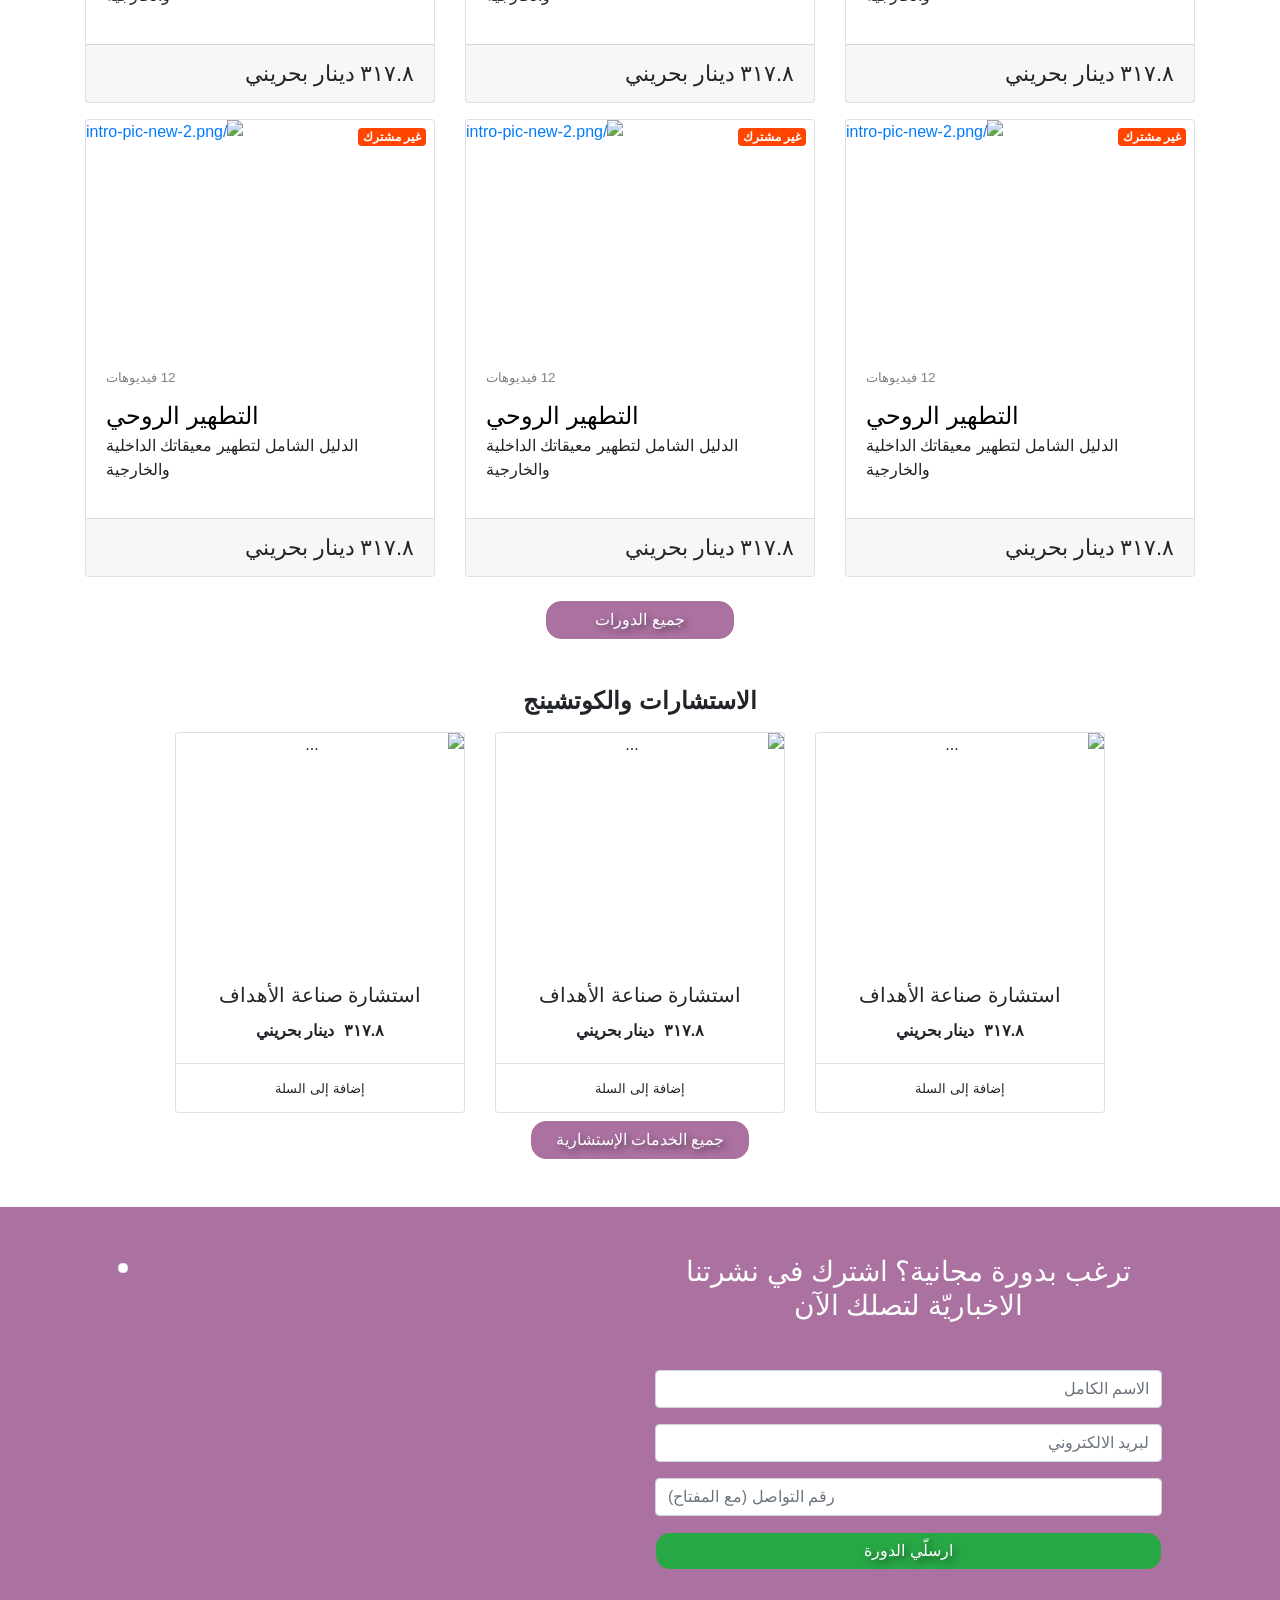
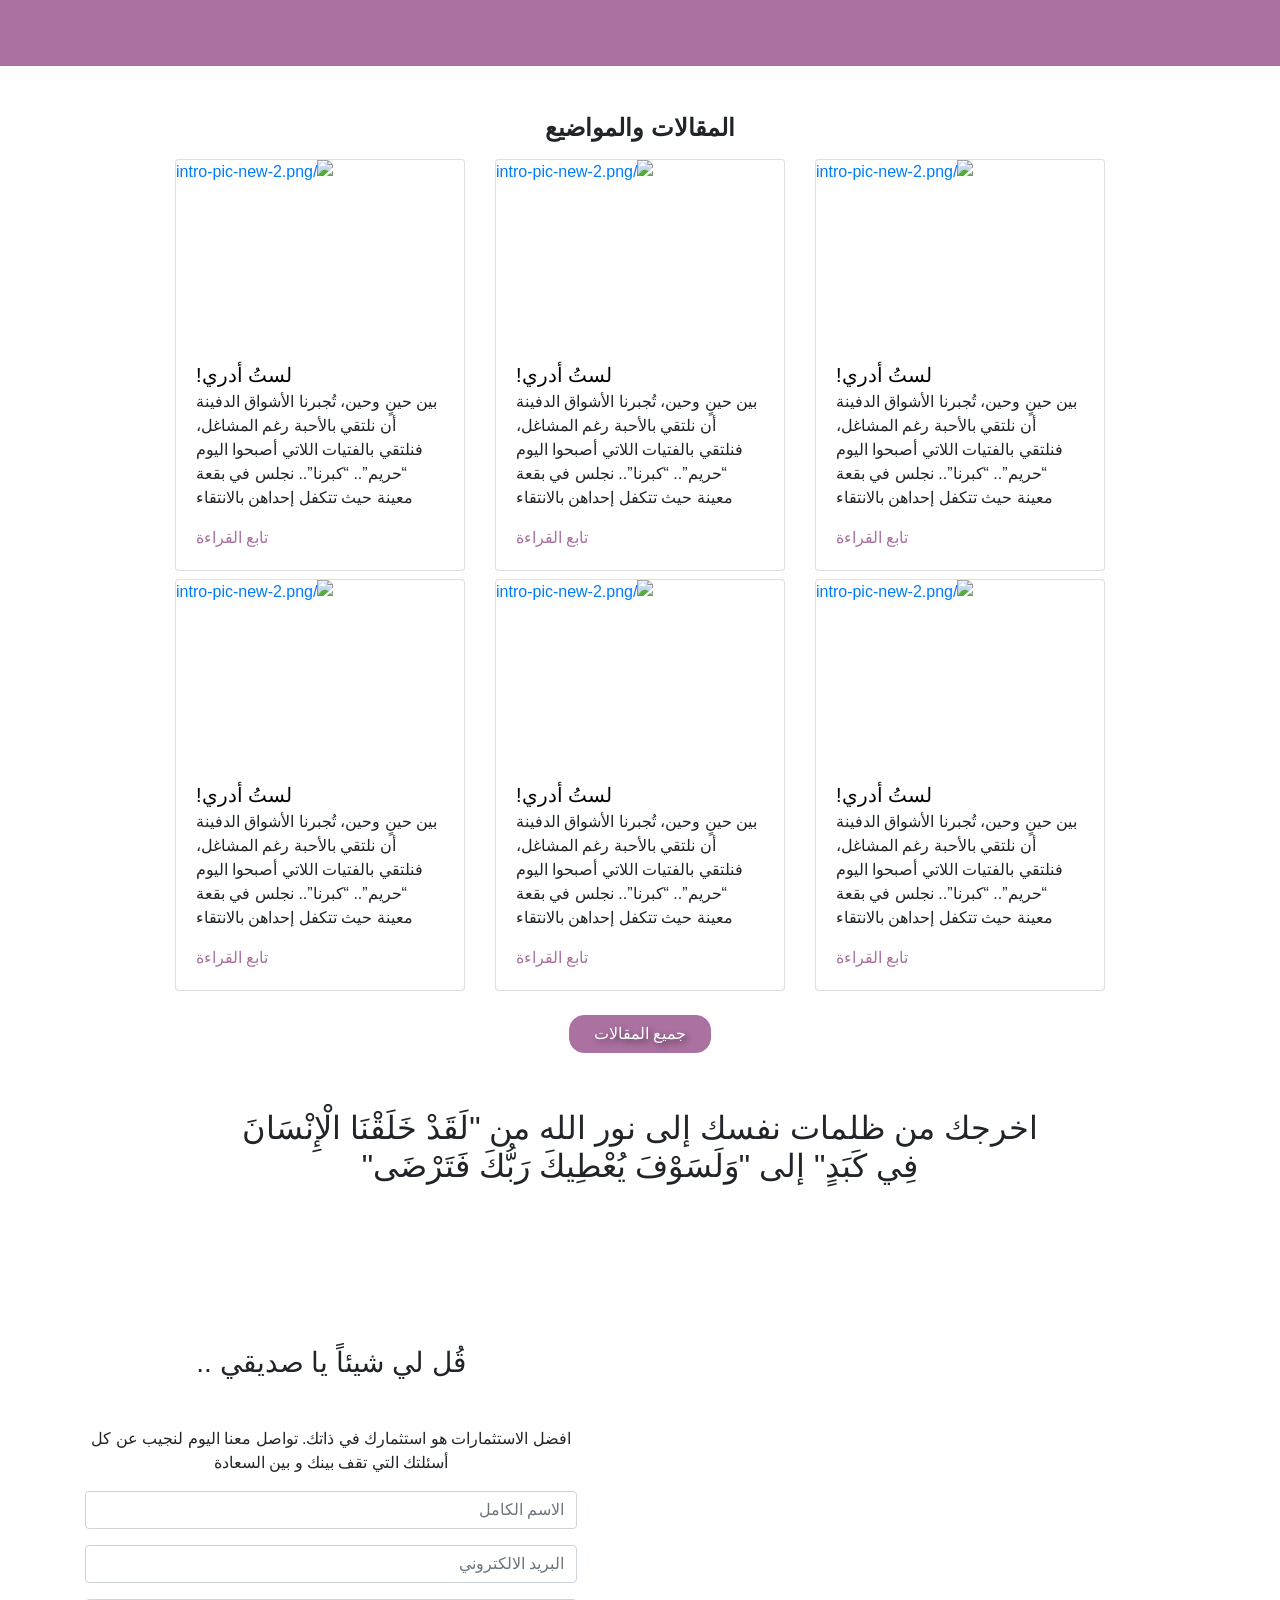
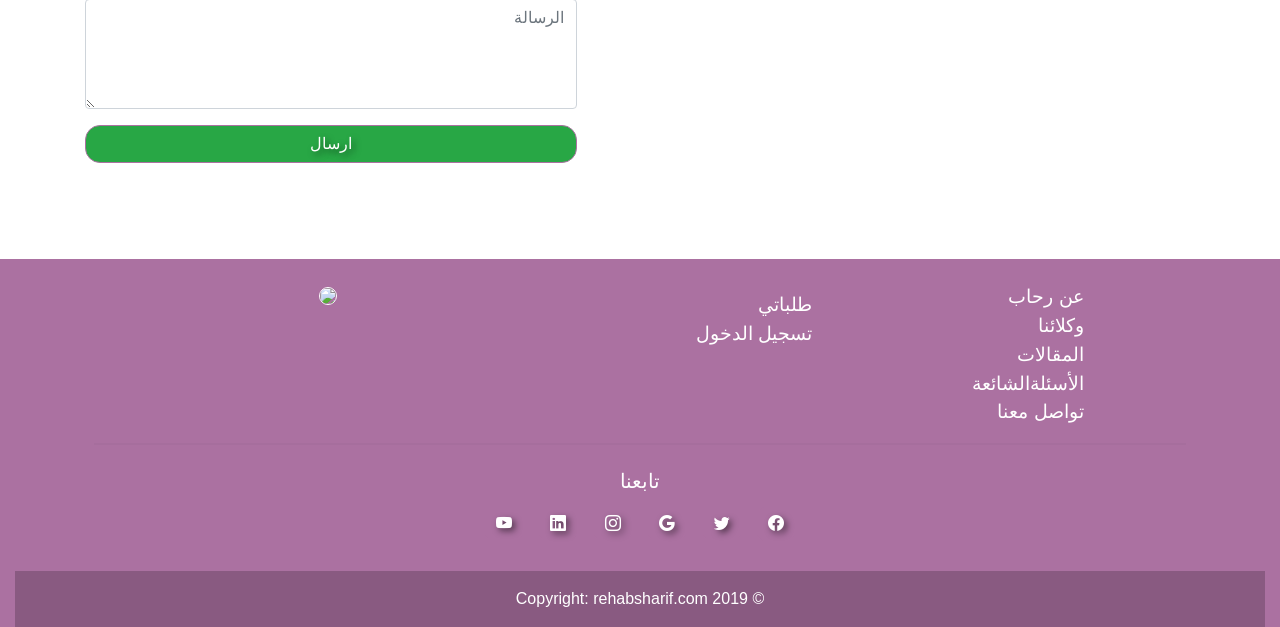
==== commit c033c72f: "Update index.html hide the another background section of video" ====
--- a/index.html
+++ b/index.html
@@ -184,19 +184,19 @@
               </div>
             </div>
           </div>
-        <div class="container-fluid rehab_design_bg_img m-0 pb-2 pb-md-0 pt-5">
+        <div class="container-fluid rehab_design_bg_im m-0 pb-2 pb-md-0 pt-5">
             <div class="container-fluid  m-0 p-0 ">
                 <div class="row pt-5">
                     <div class="col-md-6 image-fluid">
-                        <img src="intro-pic-new-2.png" class="img-fluid" alt="Rehab Sharif Photo">
+                        <img src="intro-pic-new-.png" class="img-fluid" alt="Rehab Sharif Photo">
                     </div>
                     <div class="col-md-6 my-auto">
-                        <h1 class="text-center text-white d-flex justify-content-center justify-content-lg-start pl-md-5 mt-3 mt-md-0" >
+                        <h1 class="text-center text-white  d-none justify-content-center justify-content-lg-start pl-md-5 mt-3 mt-md-0" >
                             وقد عاهدتُ اللهَ أن أتركَ أثراً وأن <br>
                             أكون في خدمة الناس ما استطعتُ<br>
                             إلى ذلكَ سبيلا</h1>
     
-                        <div class="row pt-md-3">
+                        <div class="row pt-md-3 d-none">
                             <div class="col-md-6 col-8 ">
                                 <button type="button"
                                     class="btn  btn-light  text-white btn-block round-corner mr-md-5 bg-secondary w-75">
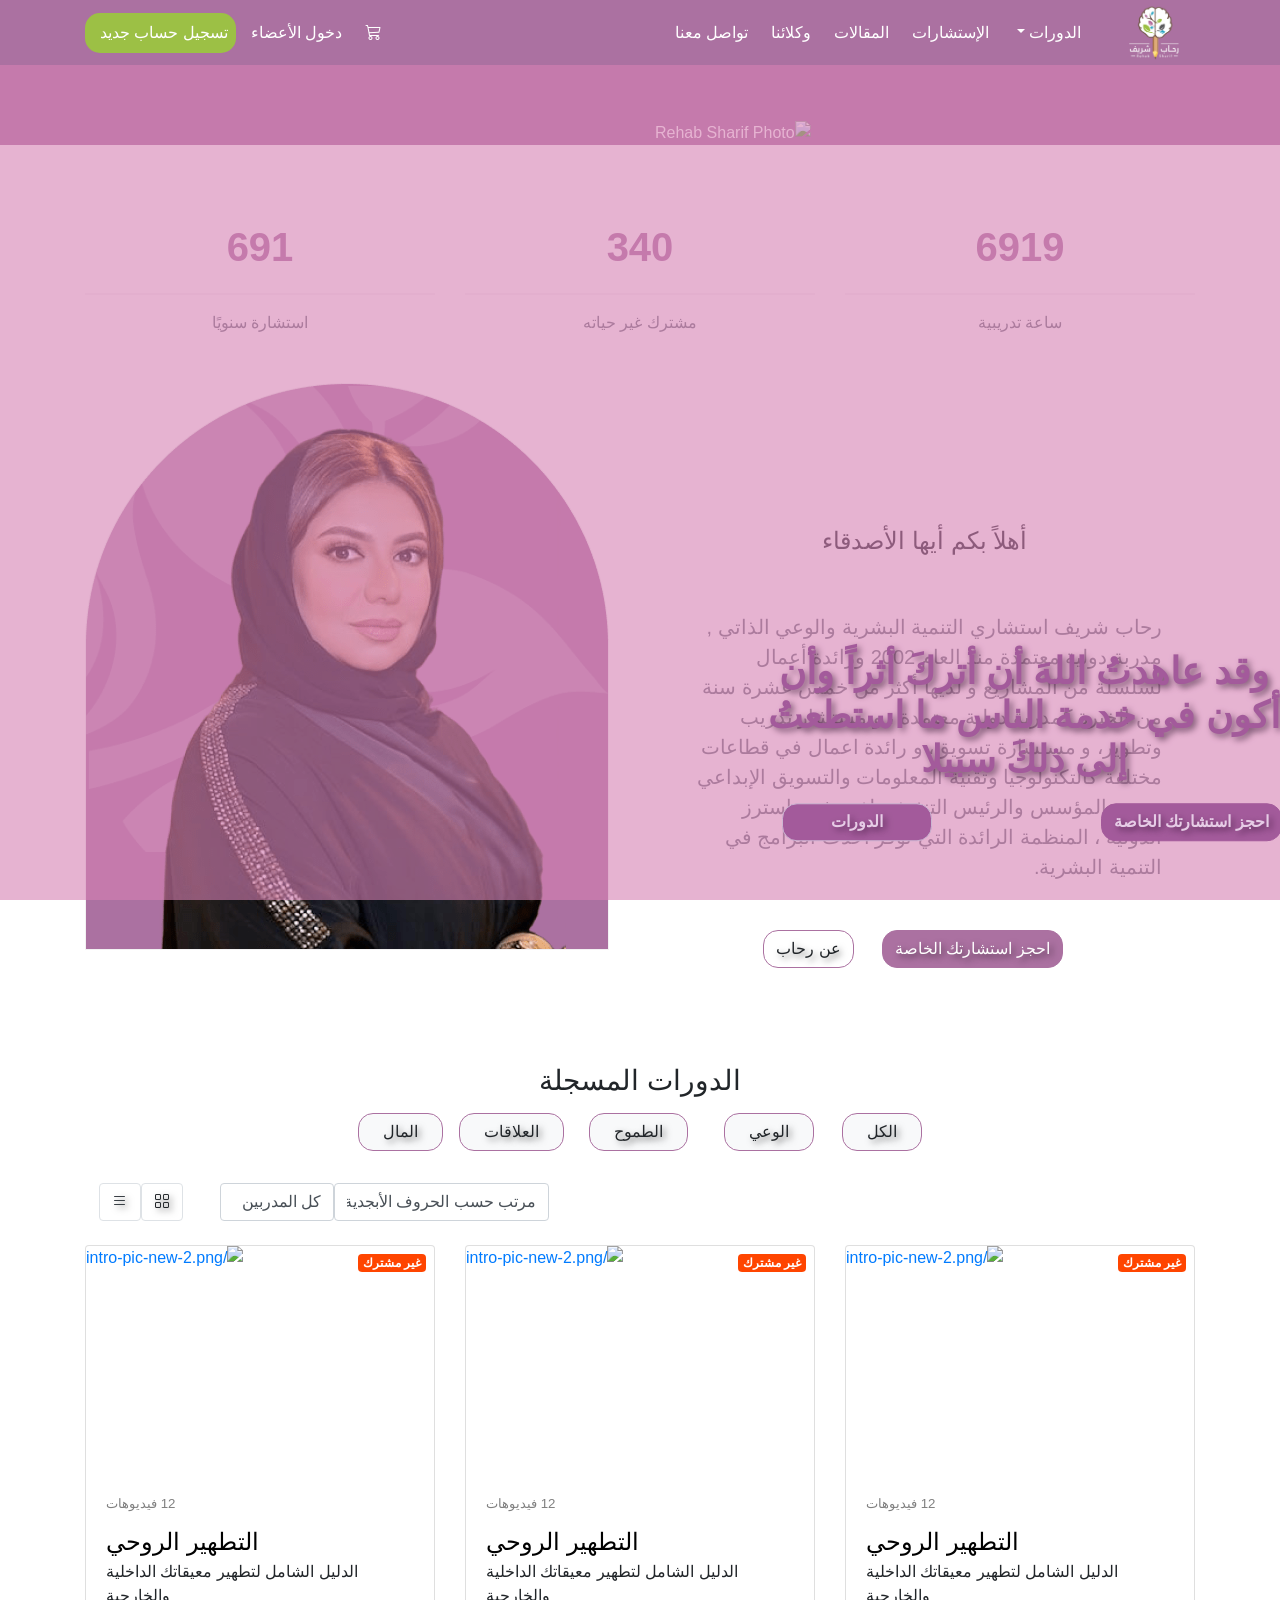
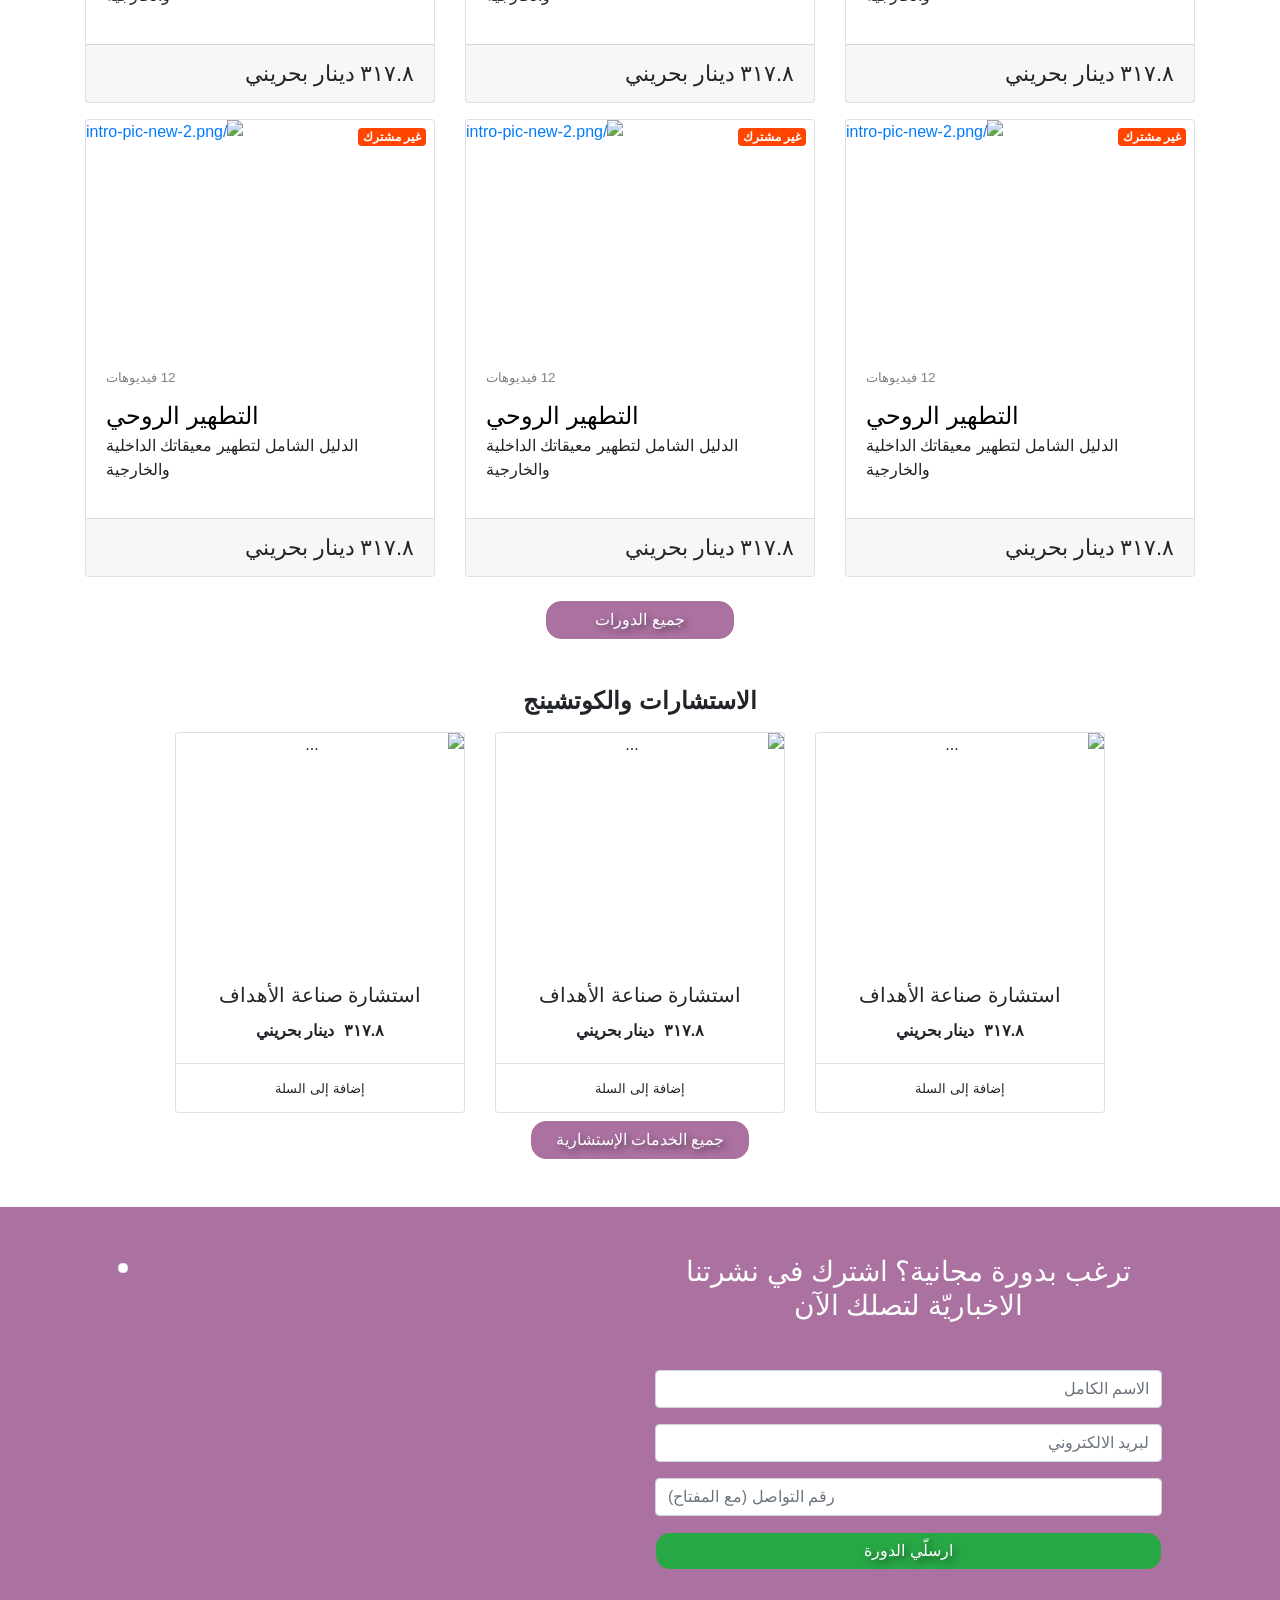
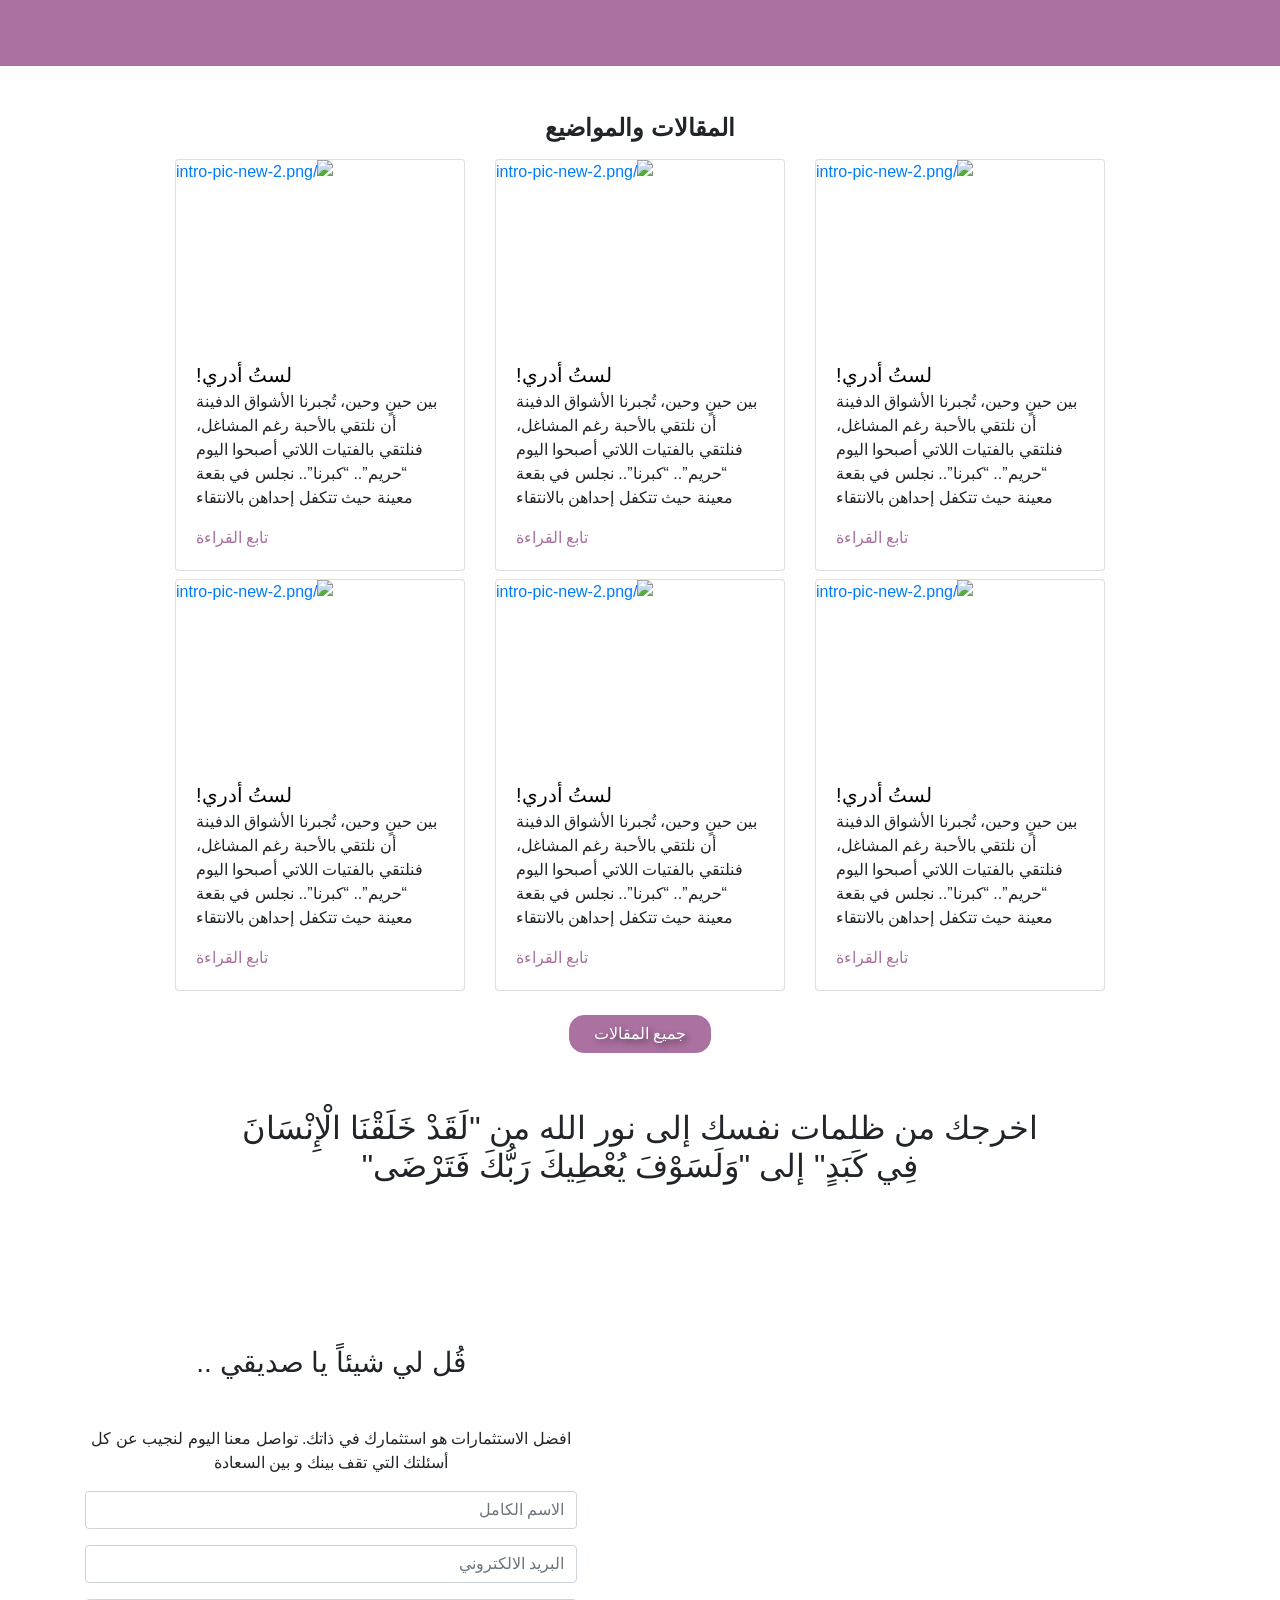
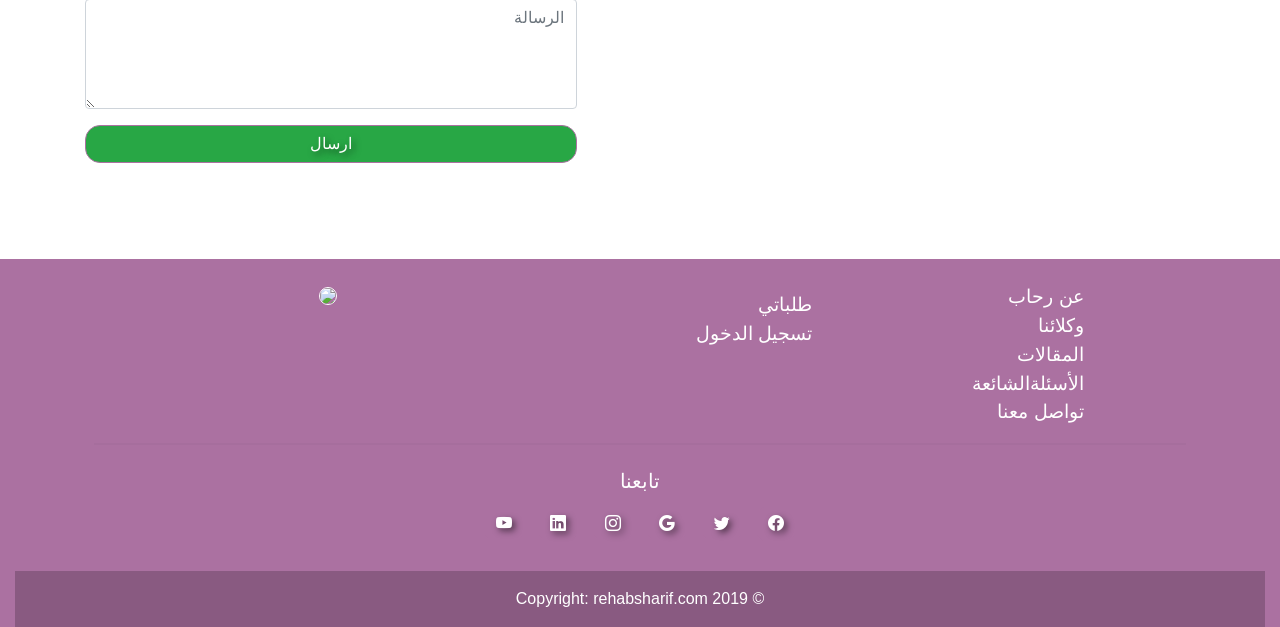
==== commit 51eec158: "text color updated" ====
--- a/index.html
+++ b/index.html
@@ -158,7 +158,7 @@
               </video>
               <div class="overlay"></div>
               <div class="content pt-3 w-50">
-                  <h1 class="display-4 fw-bold" >
+                  <h1 class="display-4 fw-bold" style="color:#AB71A1" >
                       وقد عاهدتُ اللهَ أن أتركَ أثراً وأن <br>
                       أكون في خدمة الناس ما استطعتُ<br>
                       إلى ذلكَ سبيلا</h1>
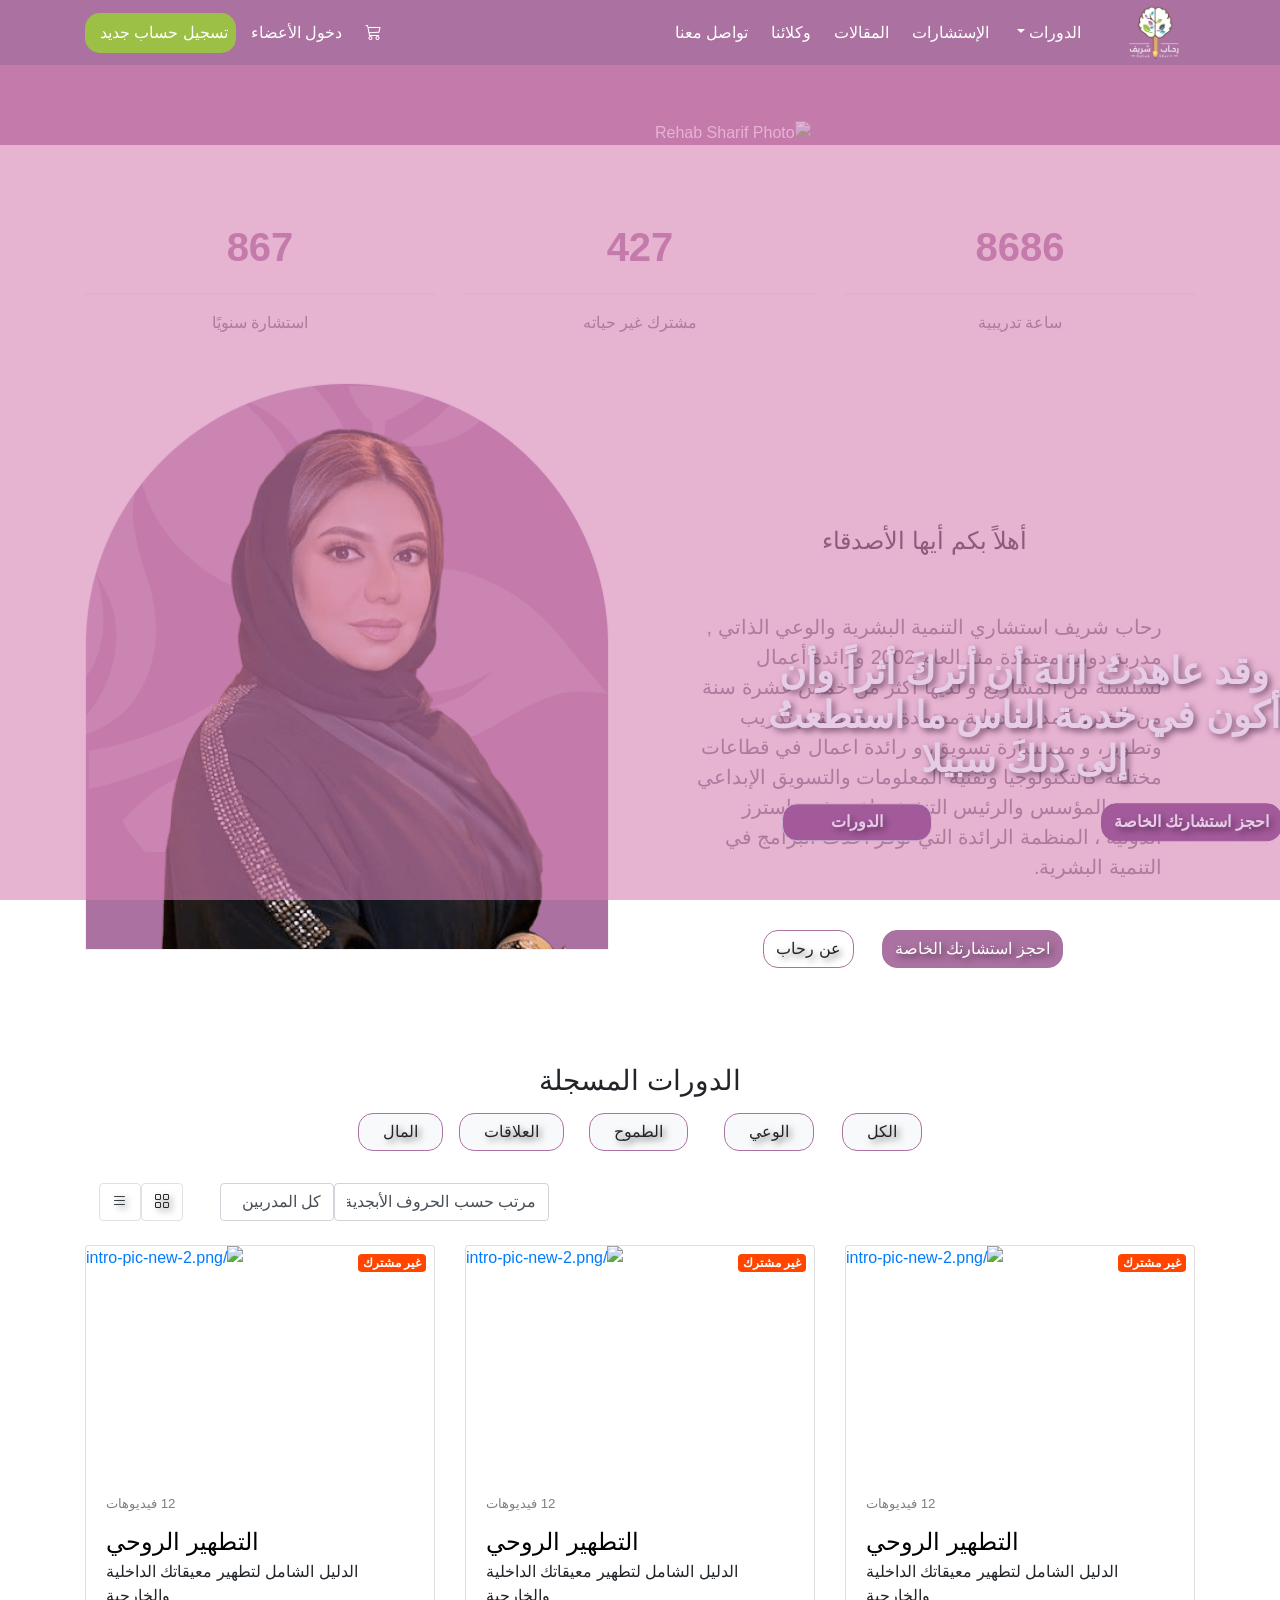
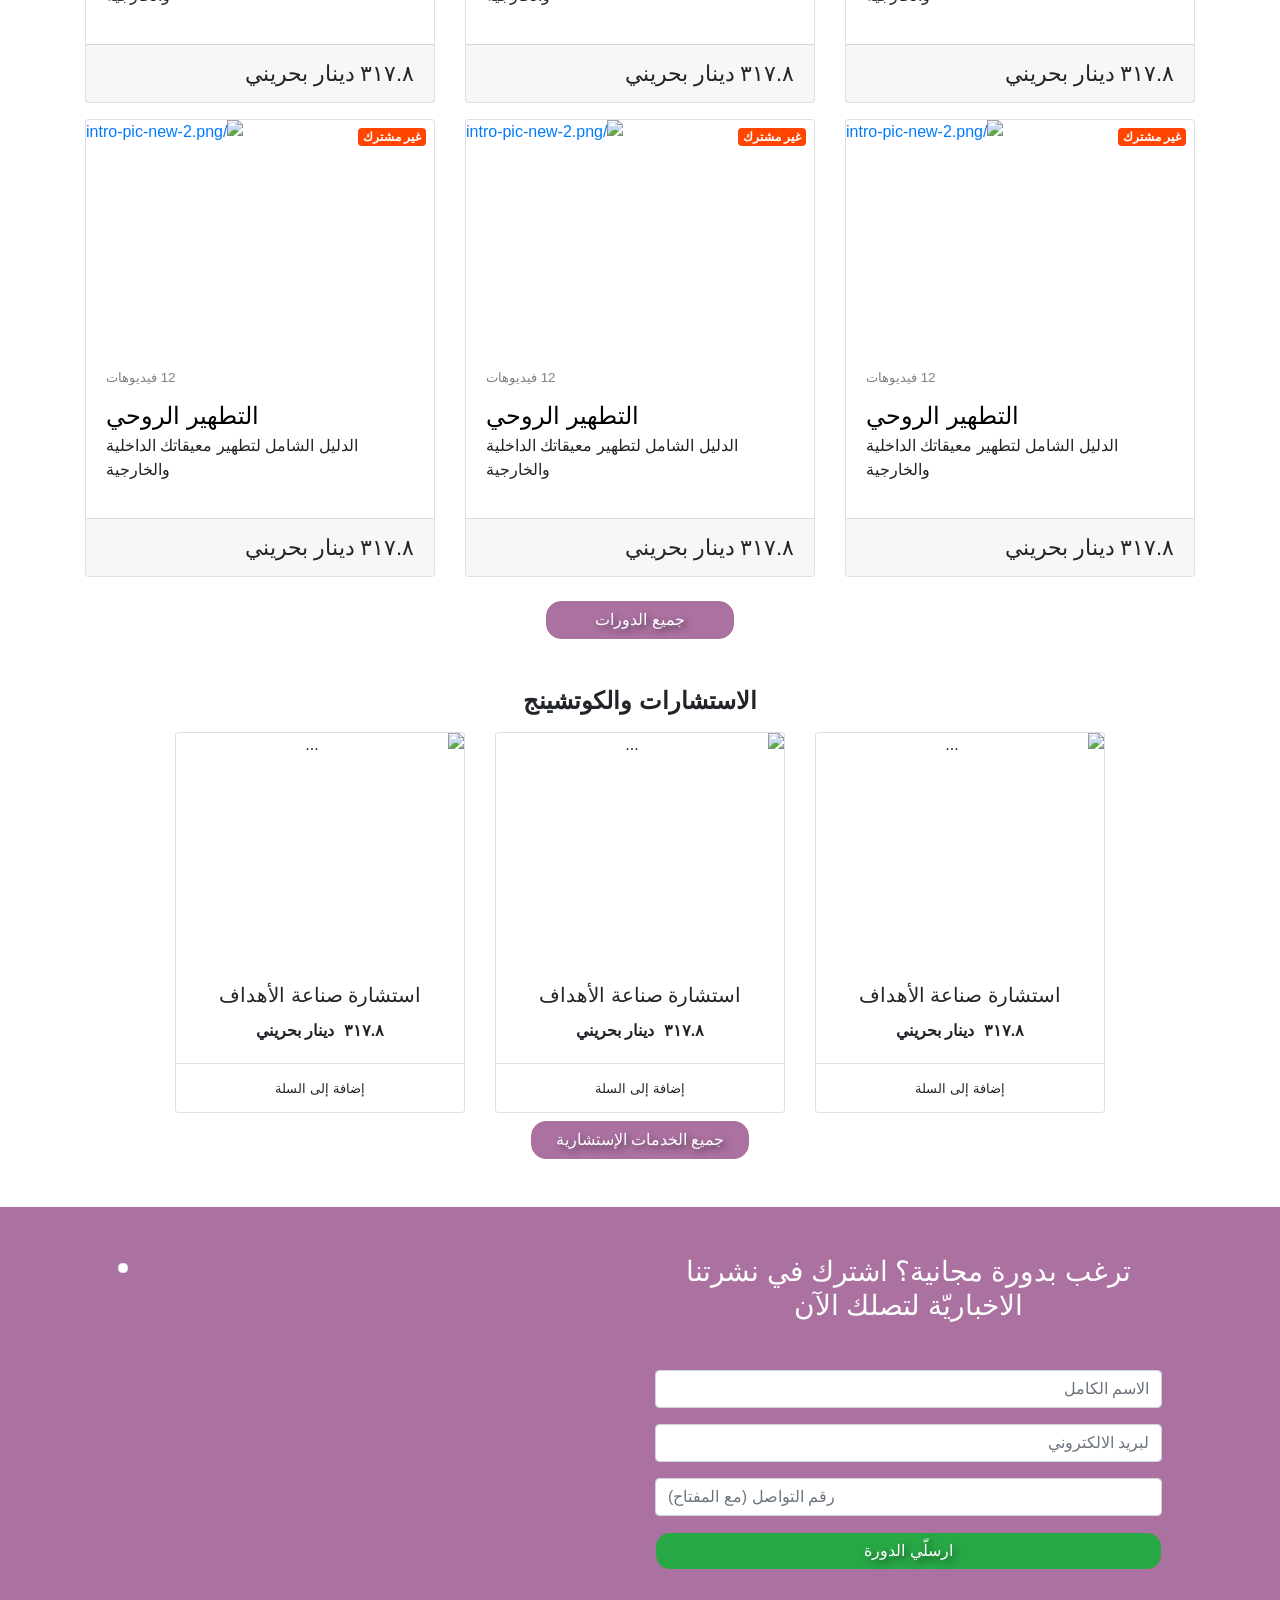
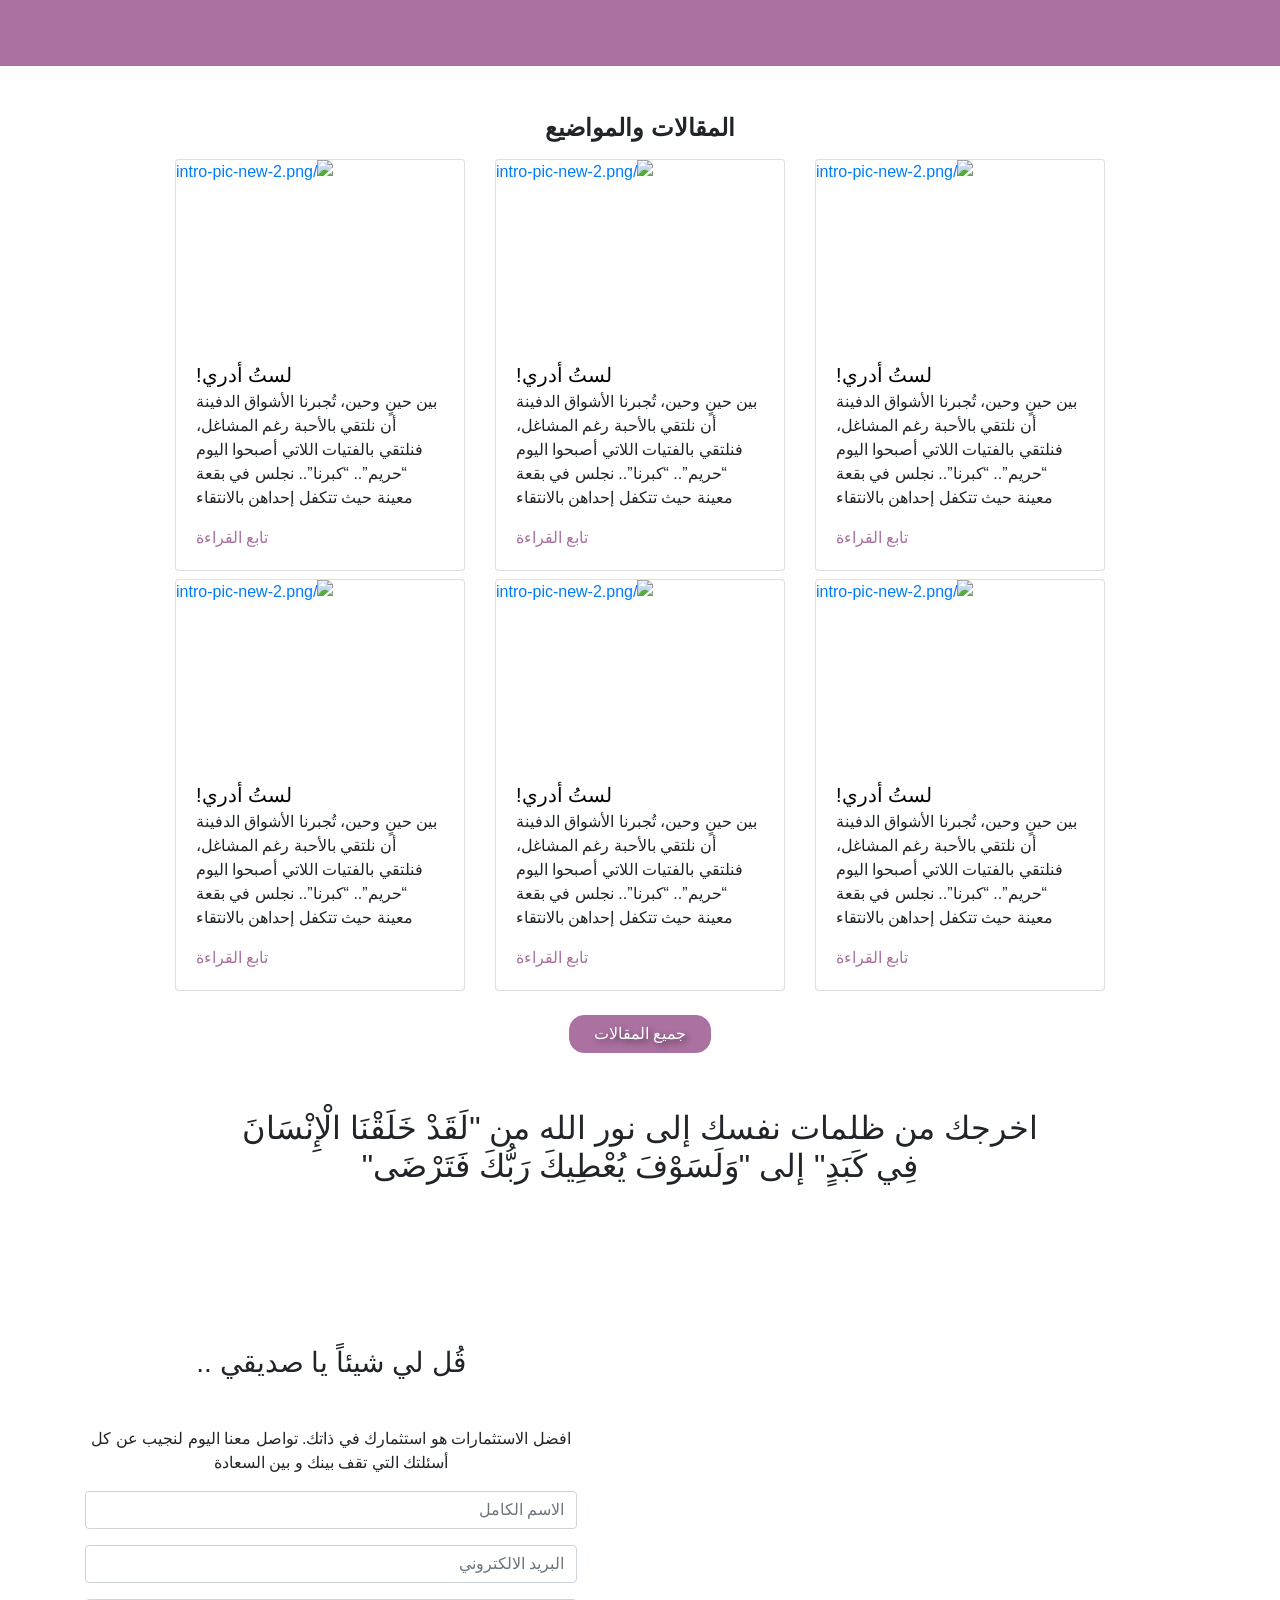
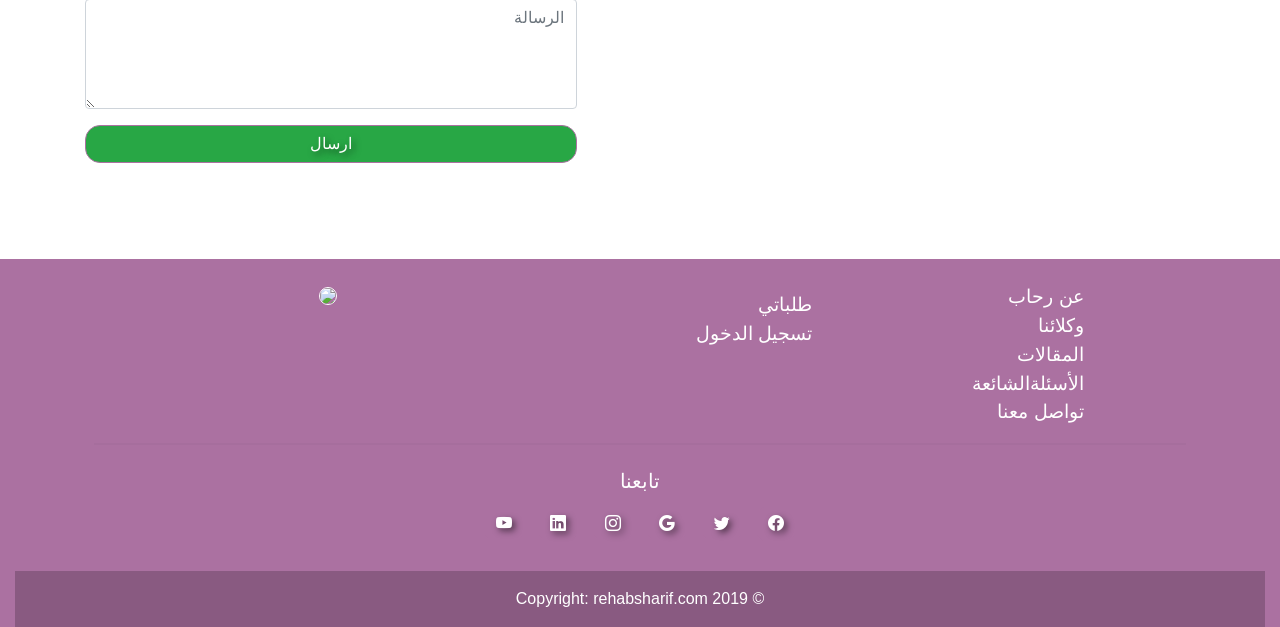
==== commit fe16223c: "white text of mission only" ====
--- a/index.html
+++ b/index.html
@@ -158,7 +158,7 @@
               </video>
               <div class="overlay"></div>
               <div class="content pt-3 w-50">
-                  <h1 class="display-4 fw-bold" style="color:#AB71A1" >
+                  <h1 class="display-4 fw-bold" >
                       وقد عاهدتُ اللهَ أن أتركَ أثراً وأن <br>
                       أكون في خدمة الناس ما استطعتُ<br>
                       إلى ذلكَ سبيلا</h1>
